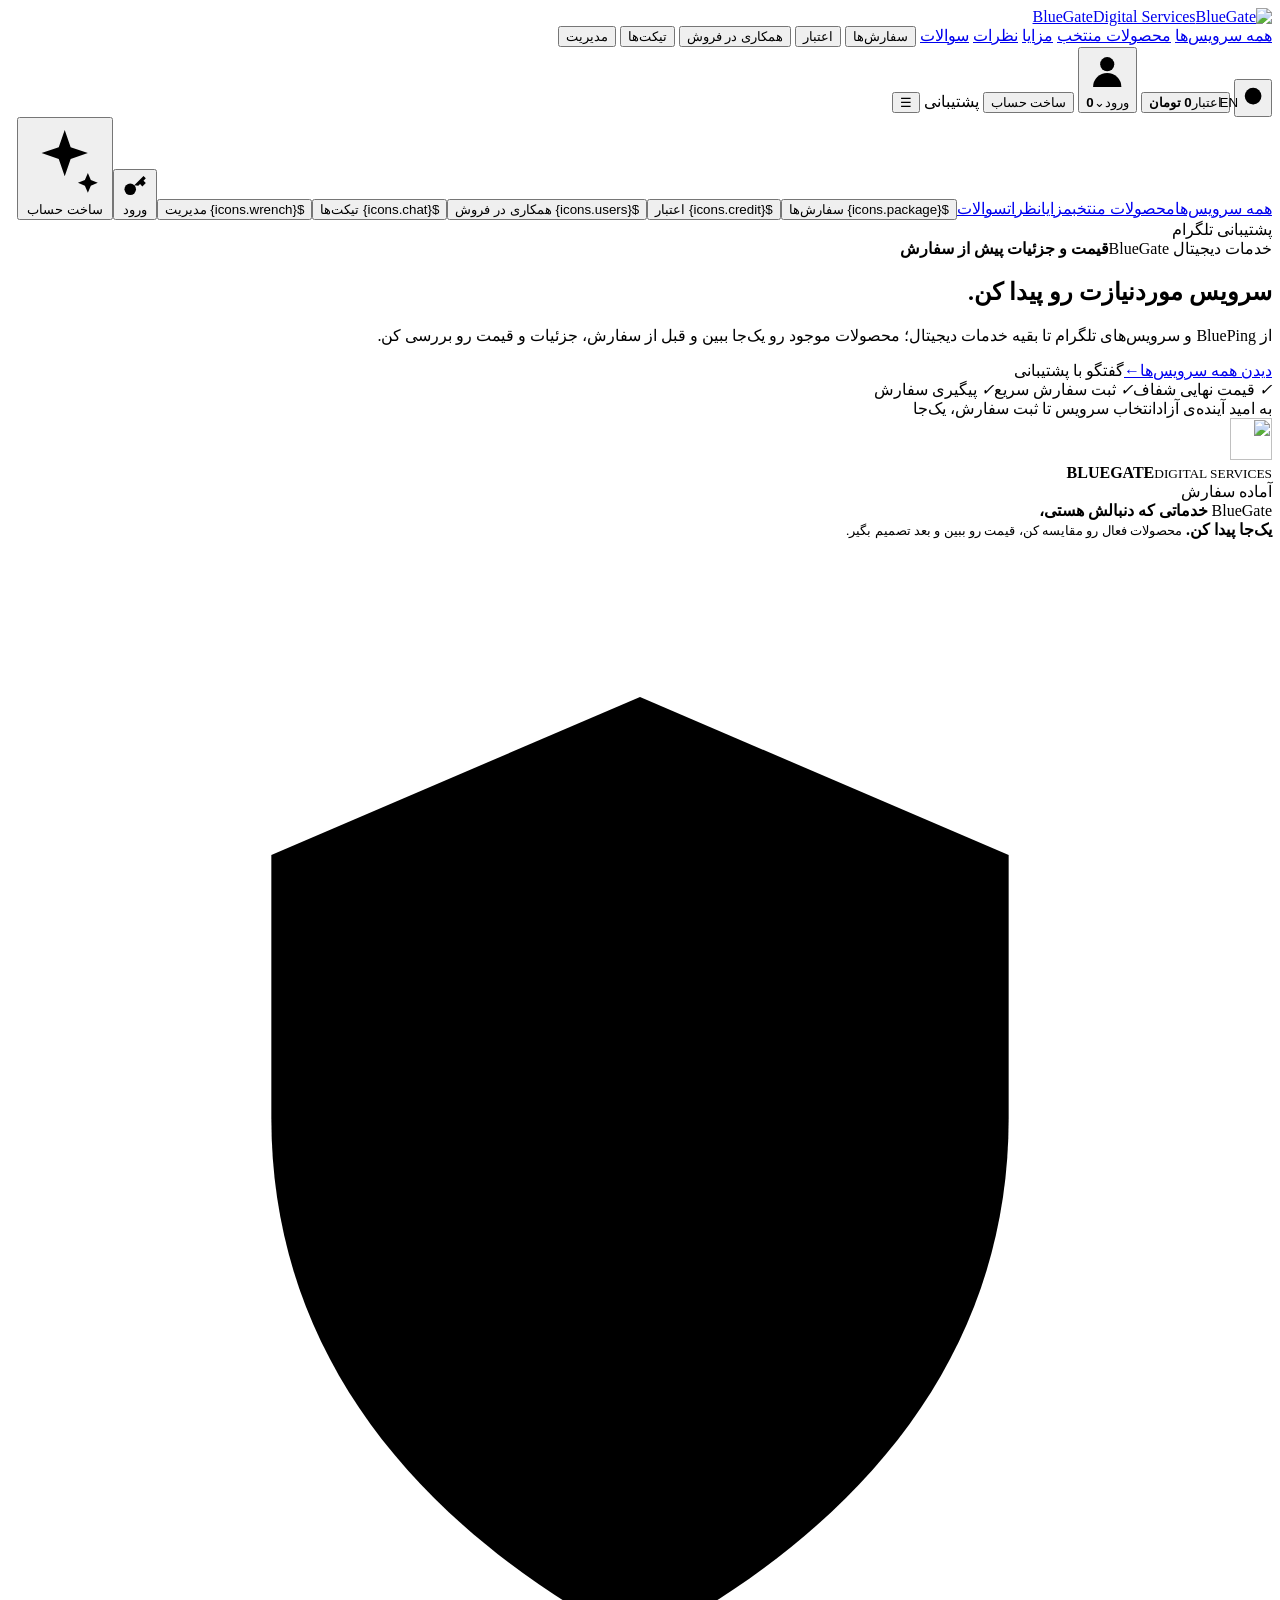
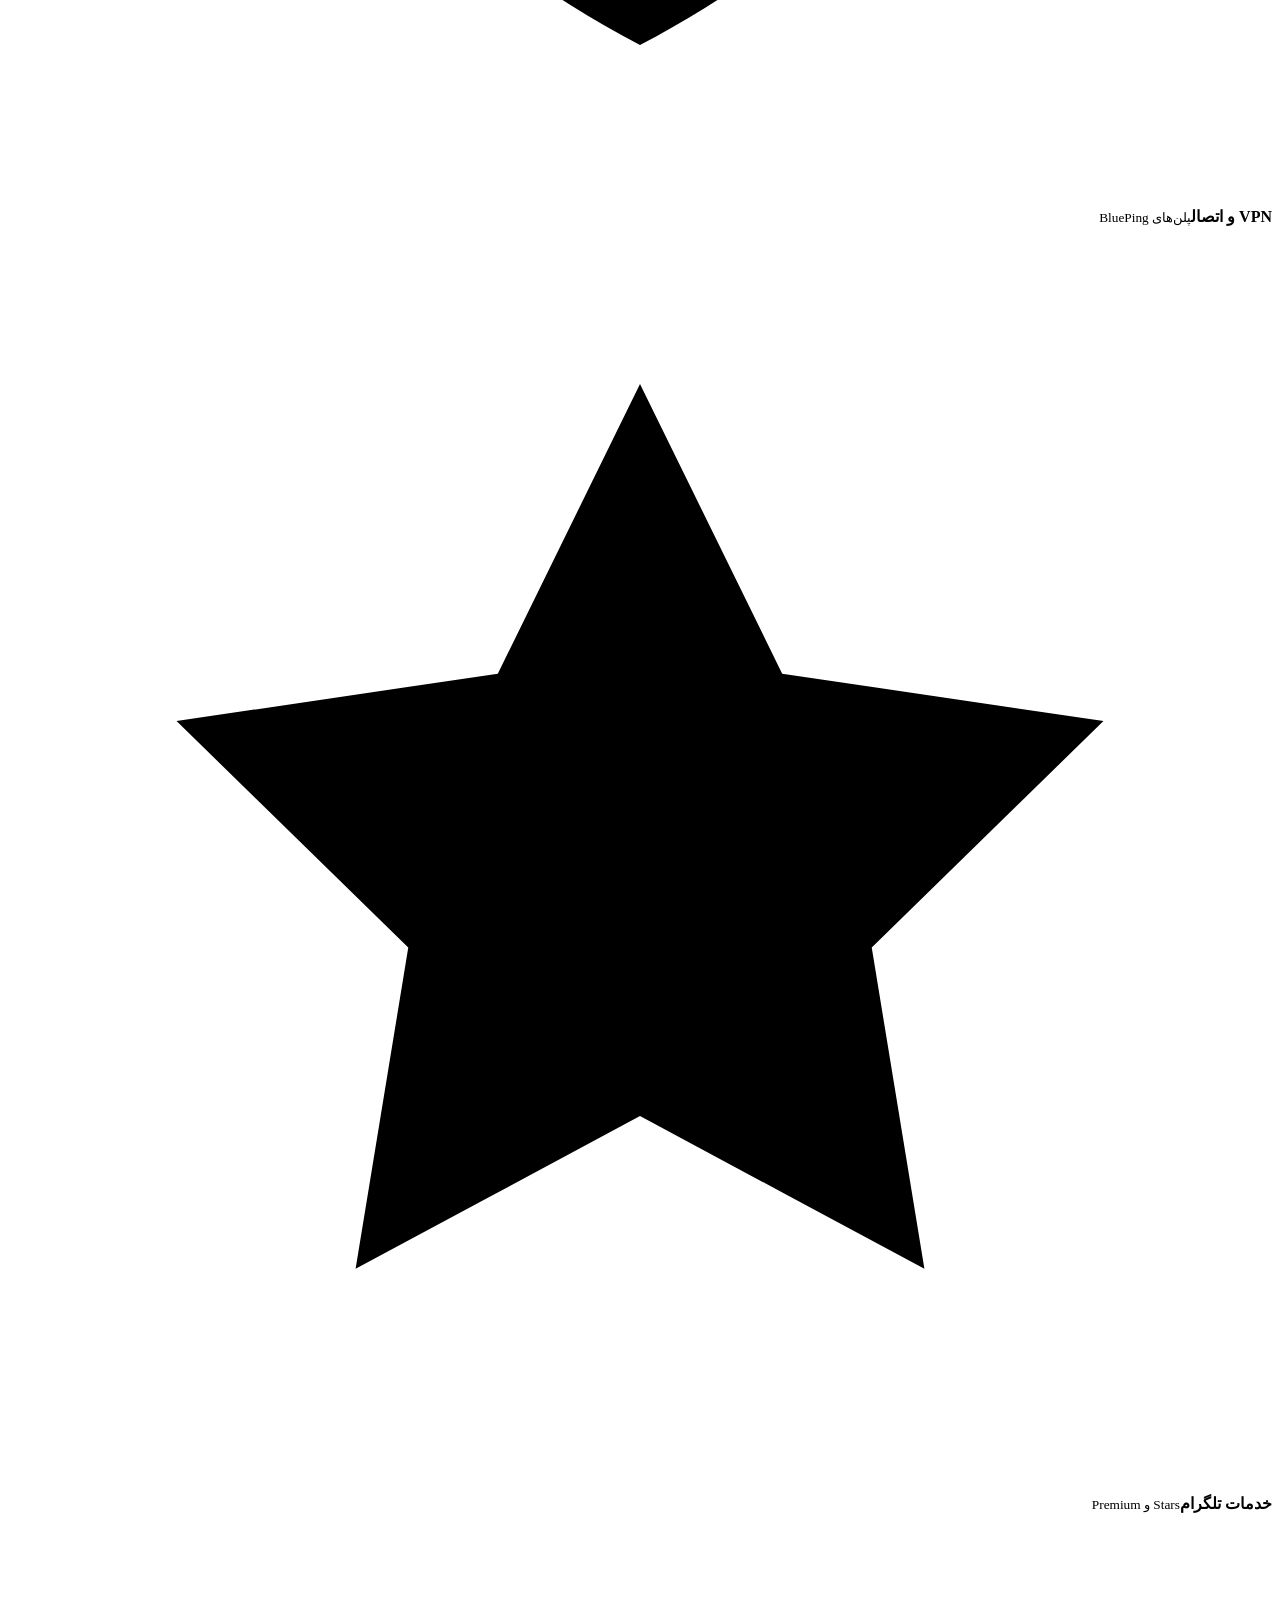
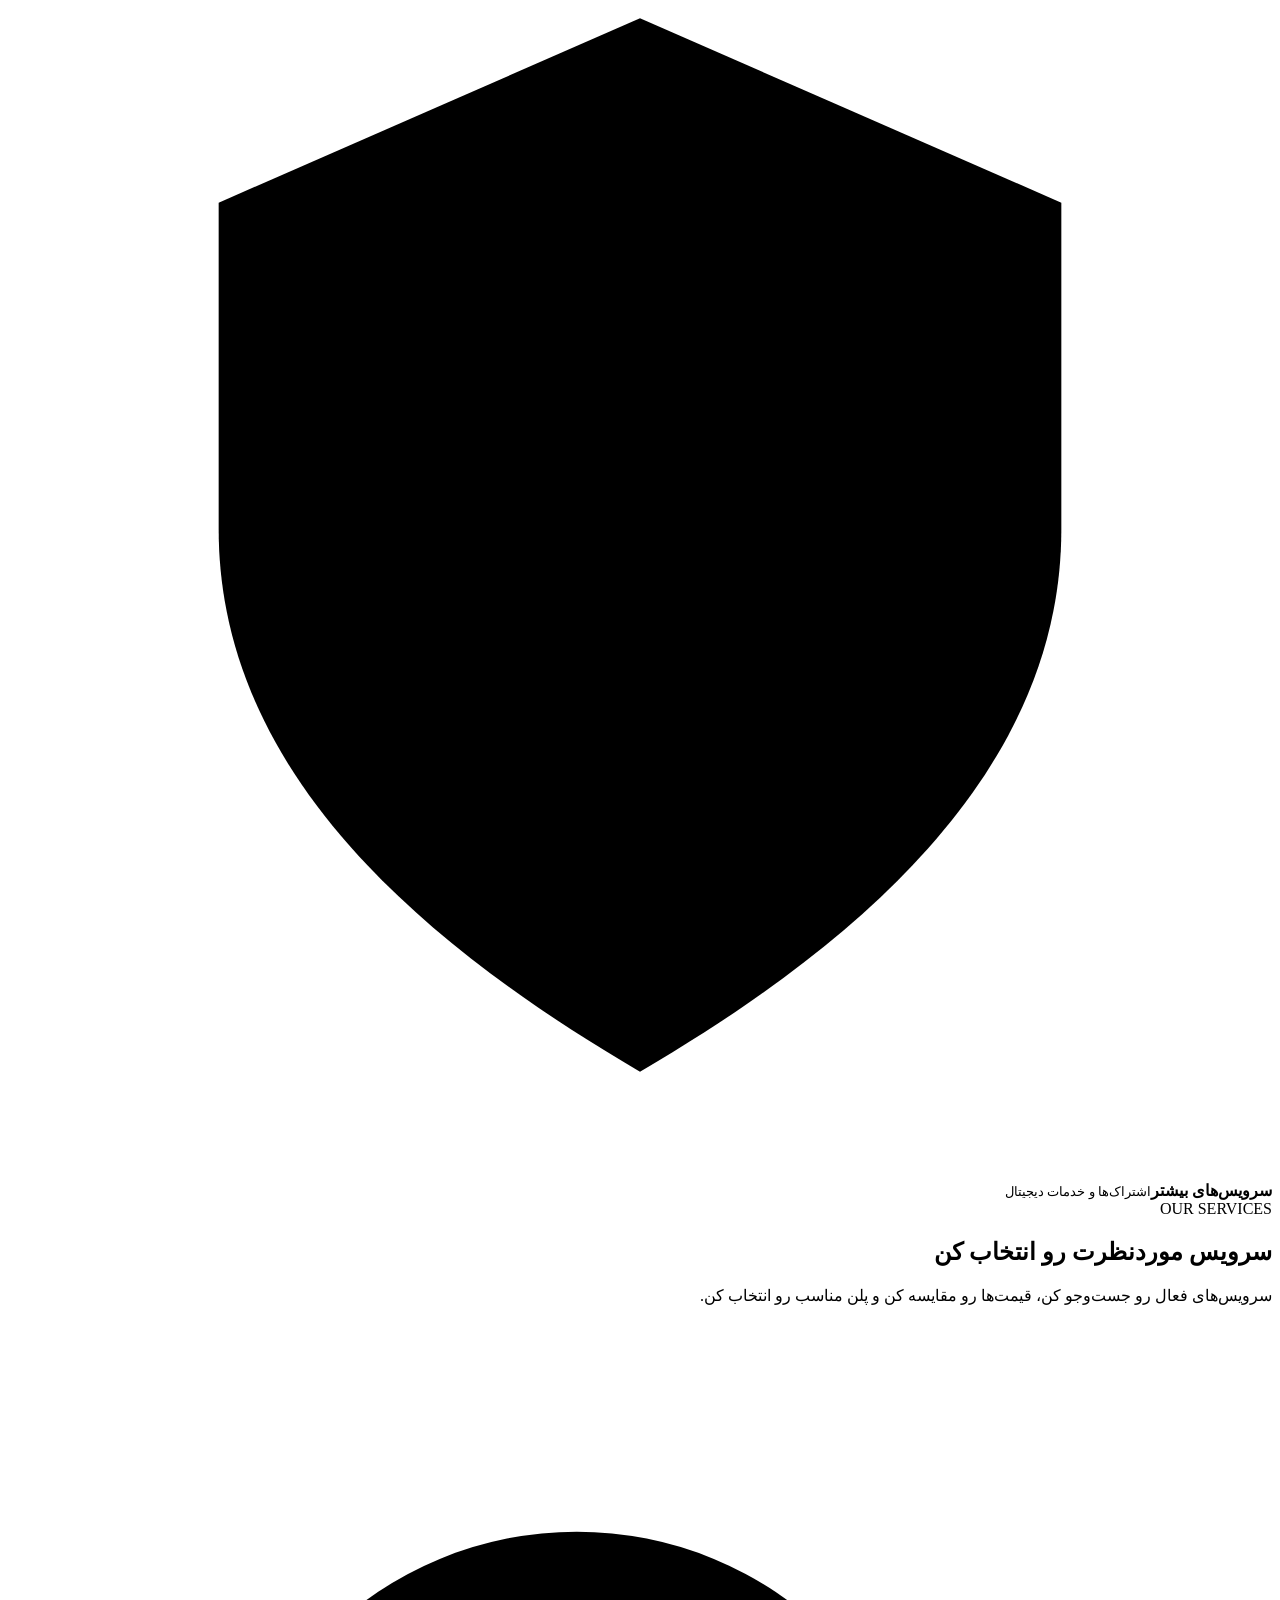
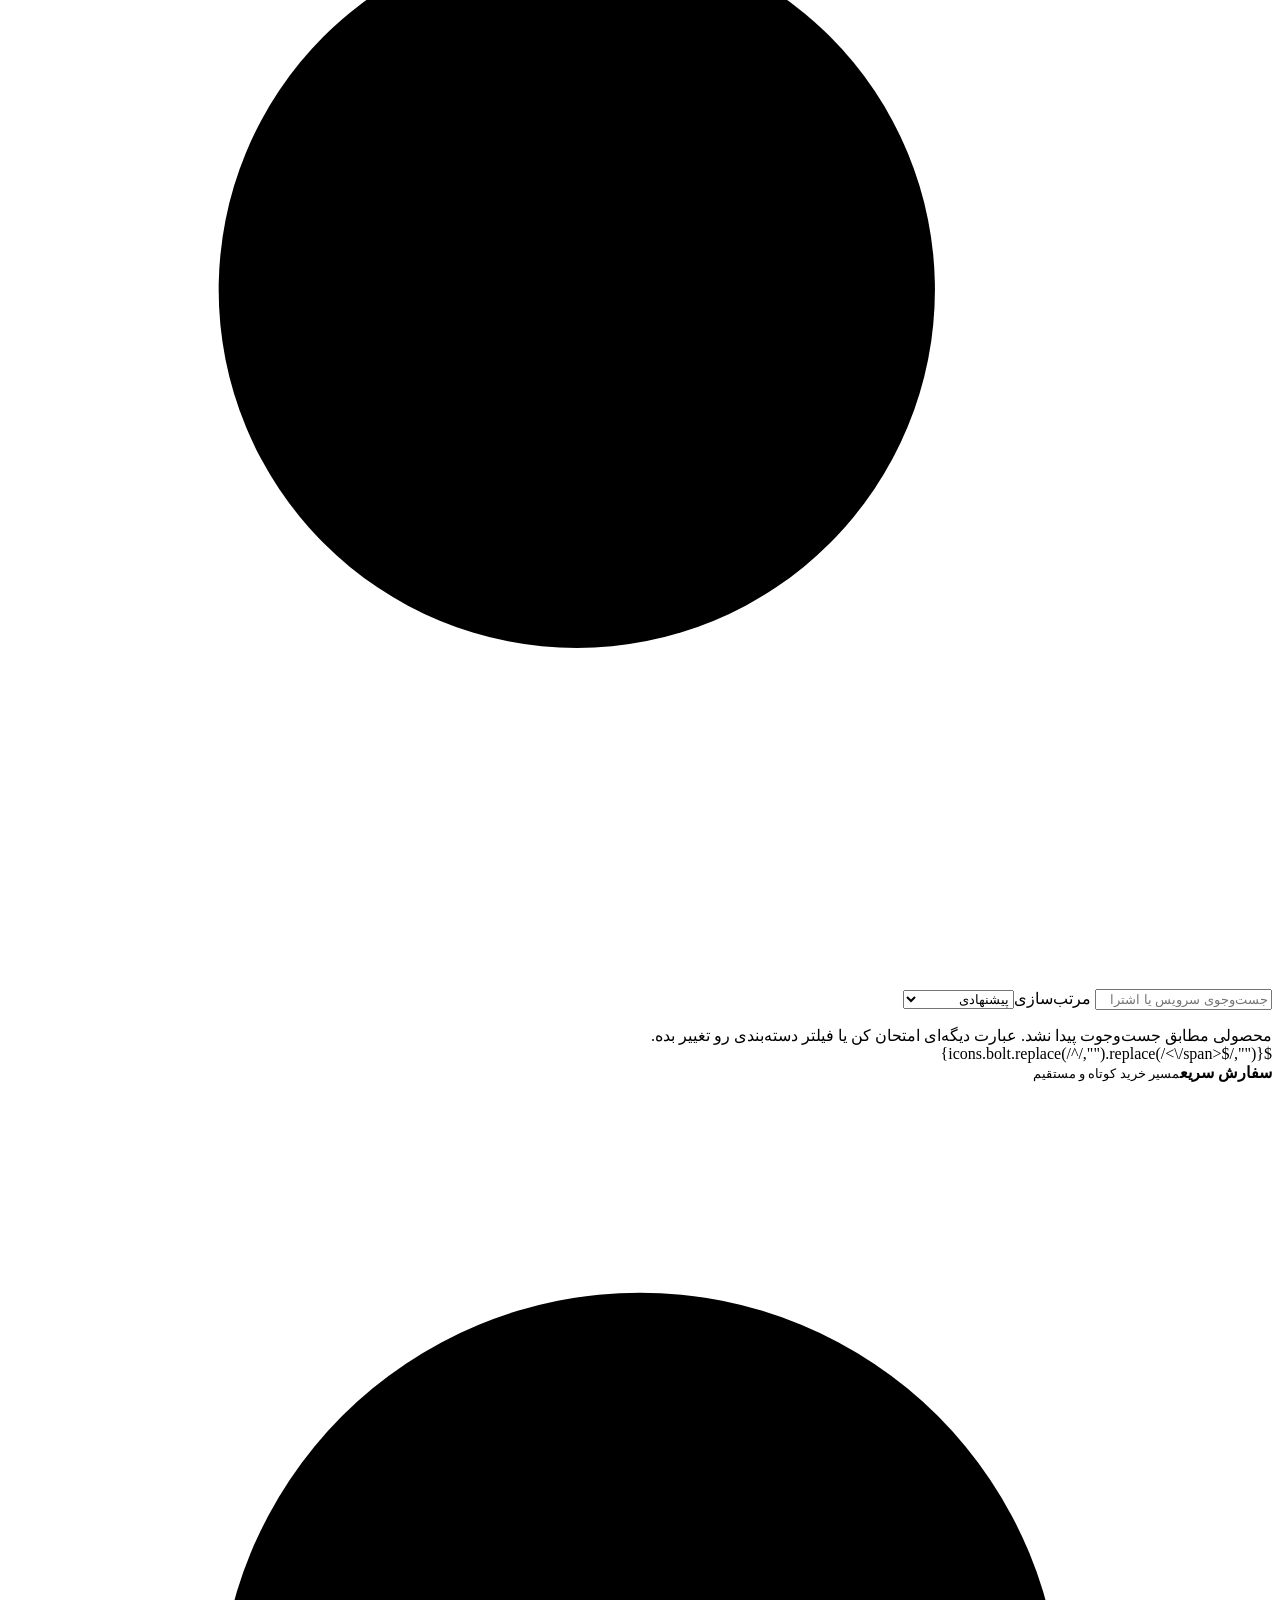
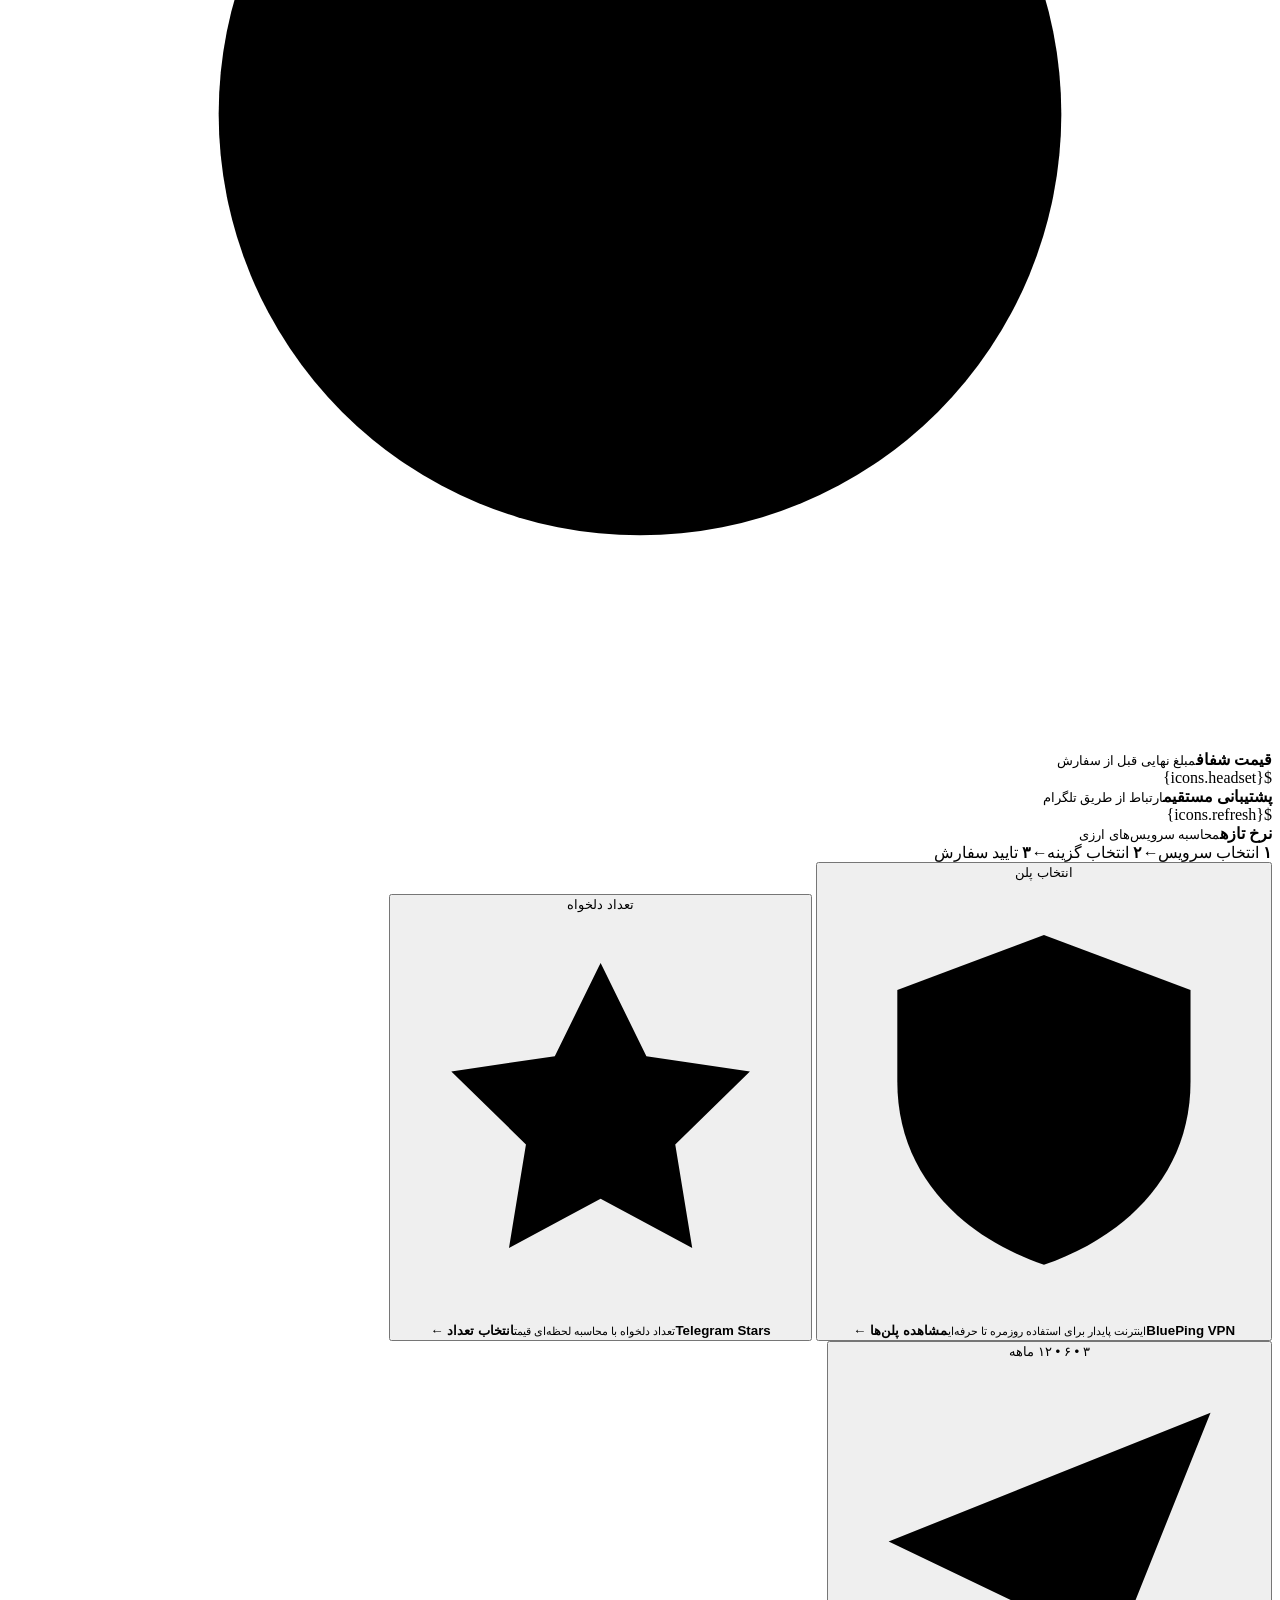
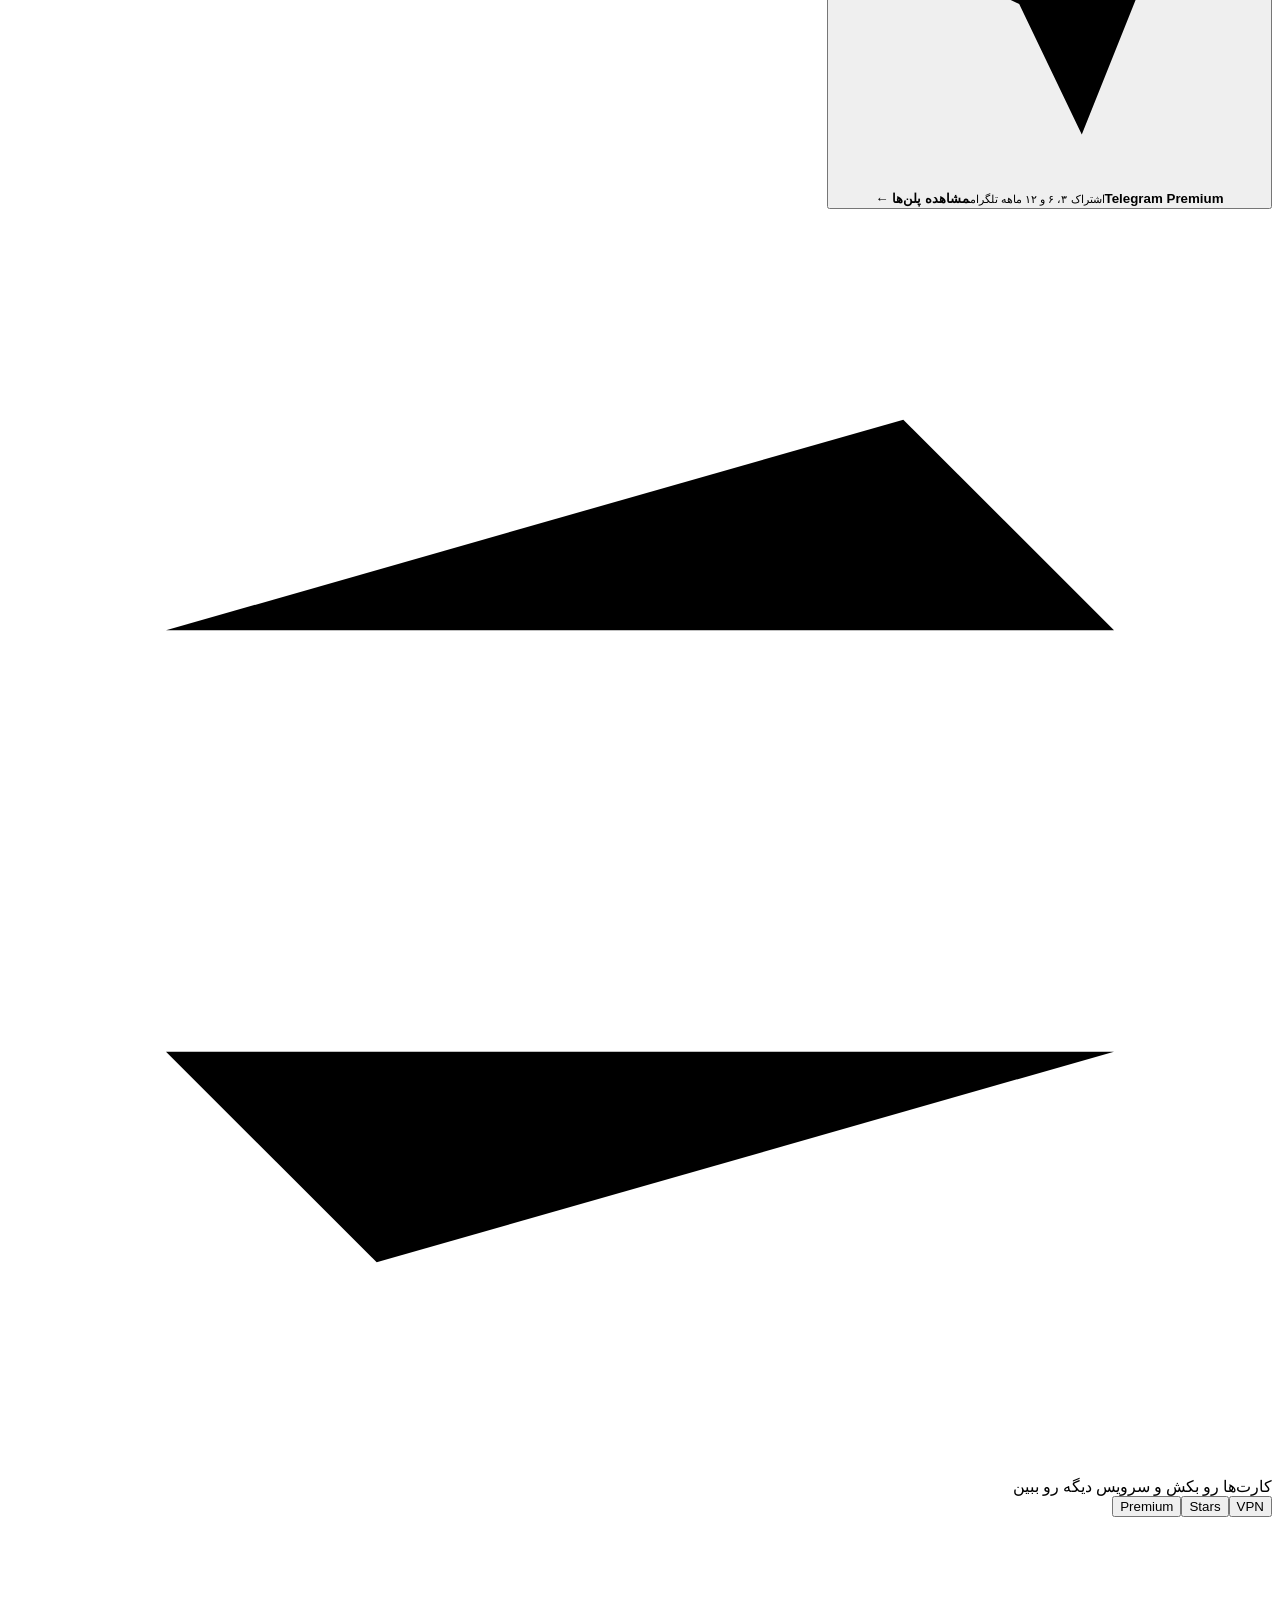
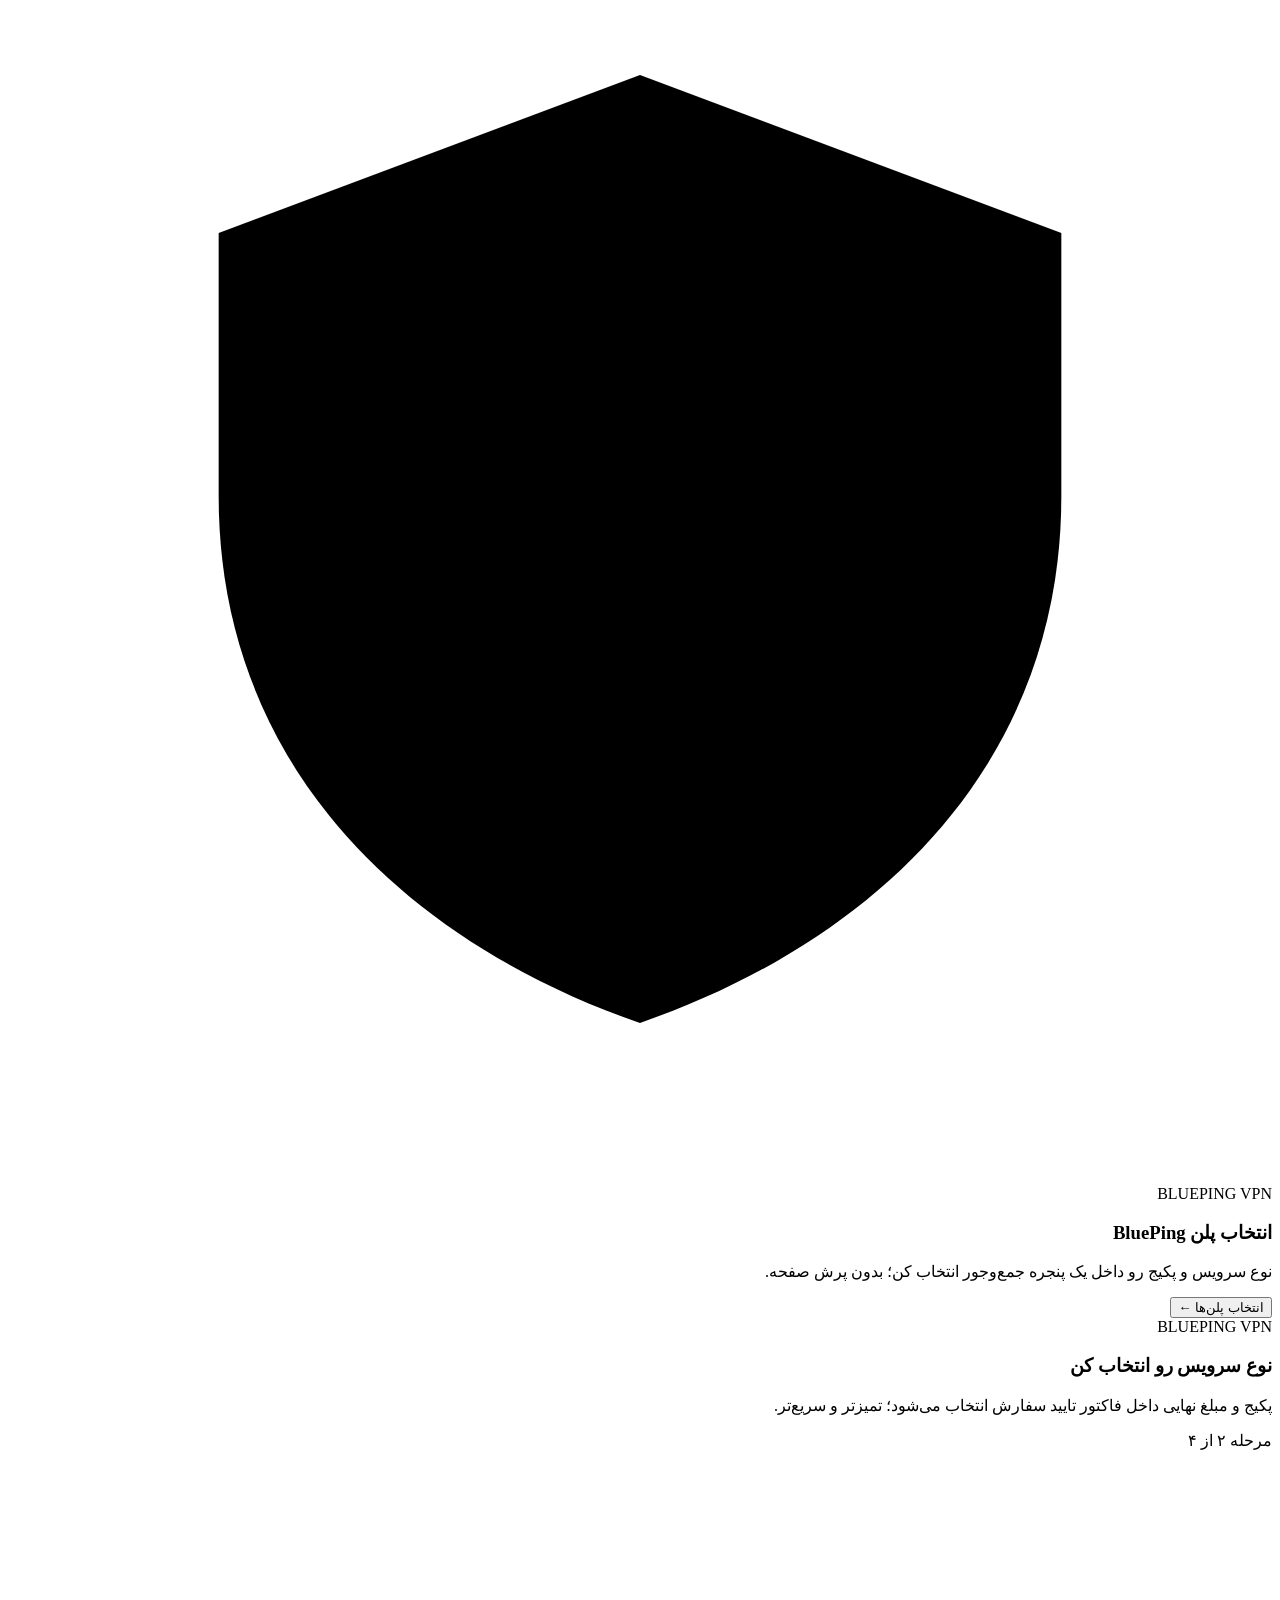
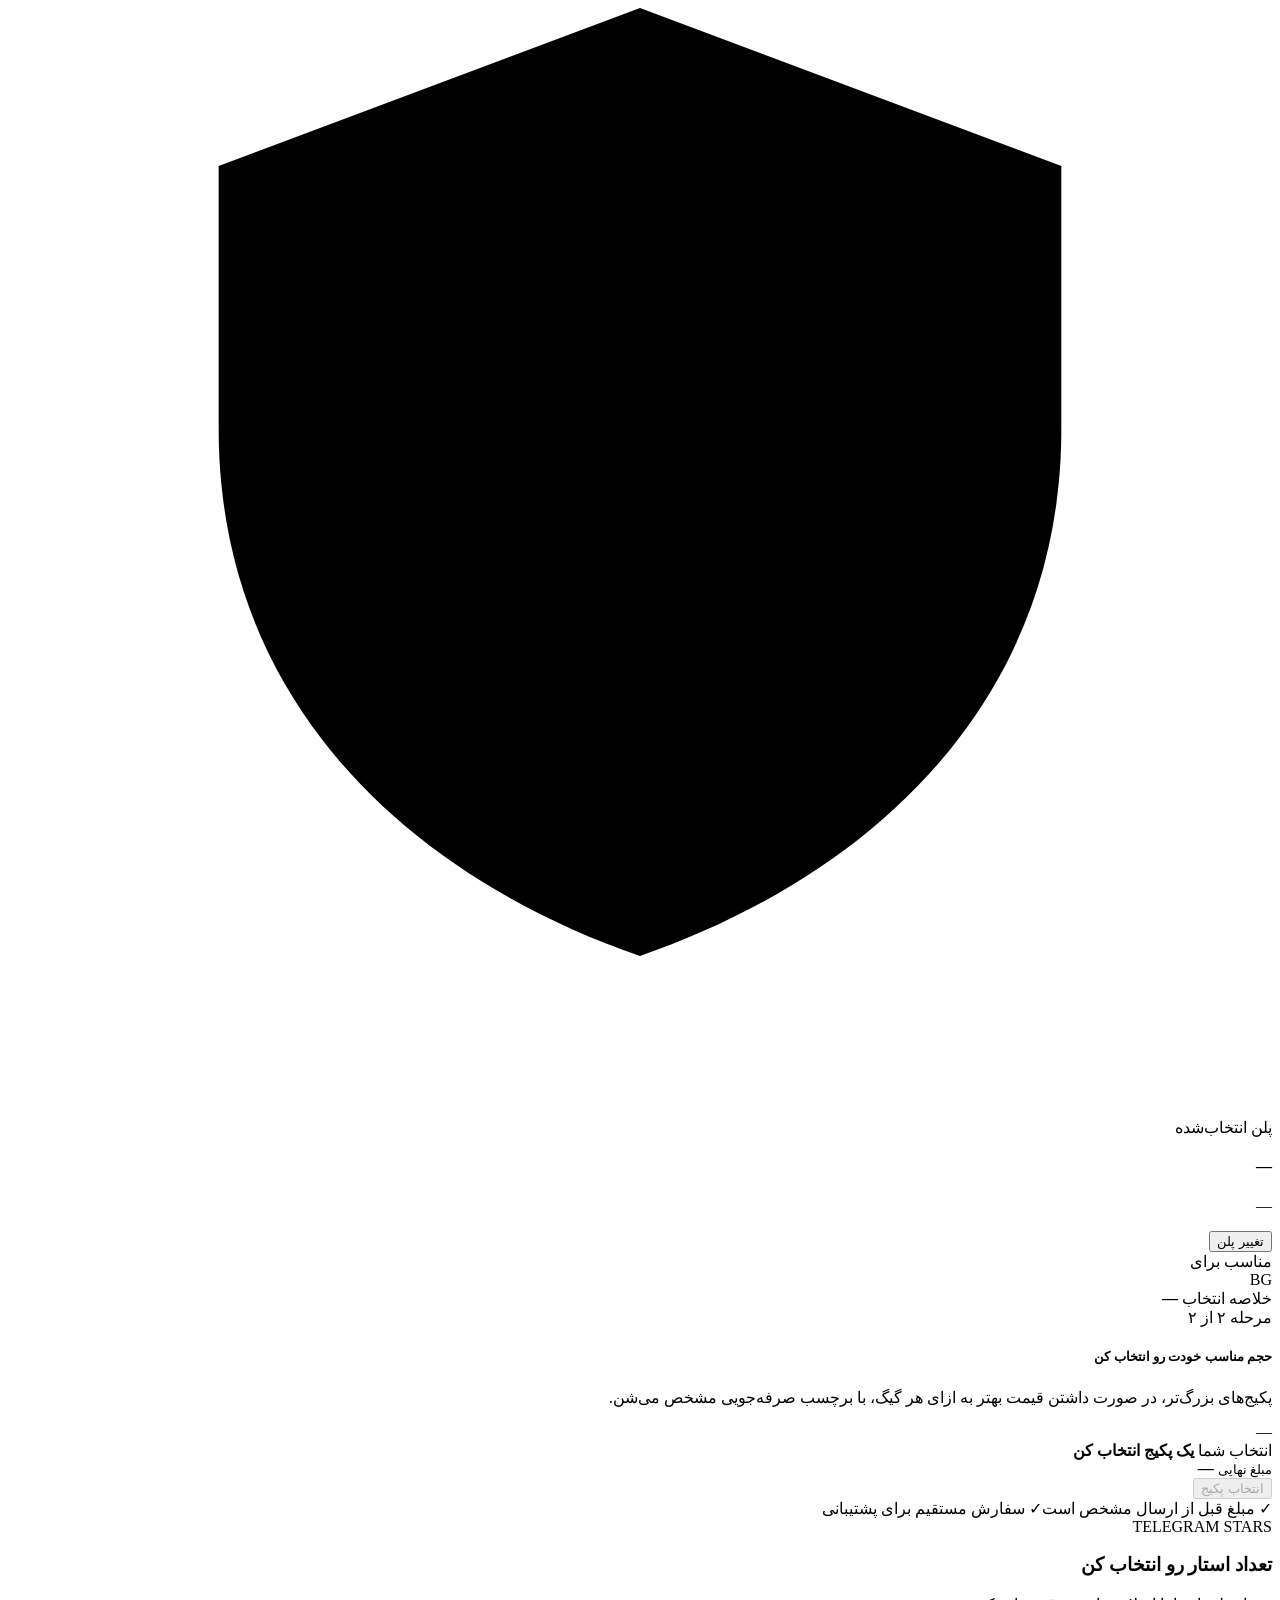
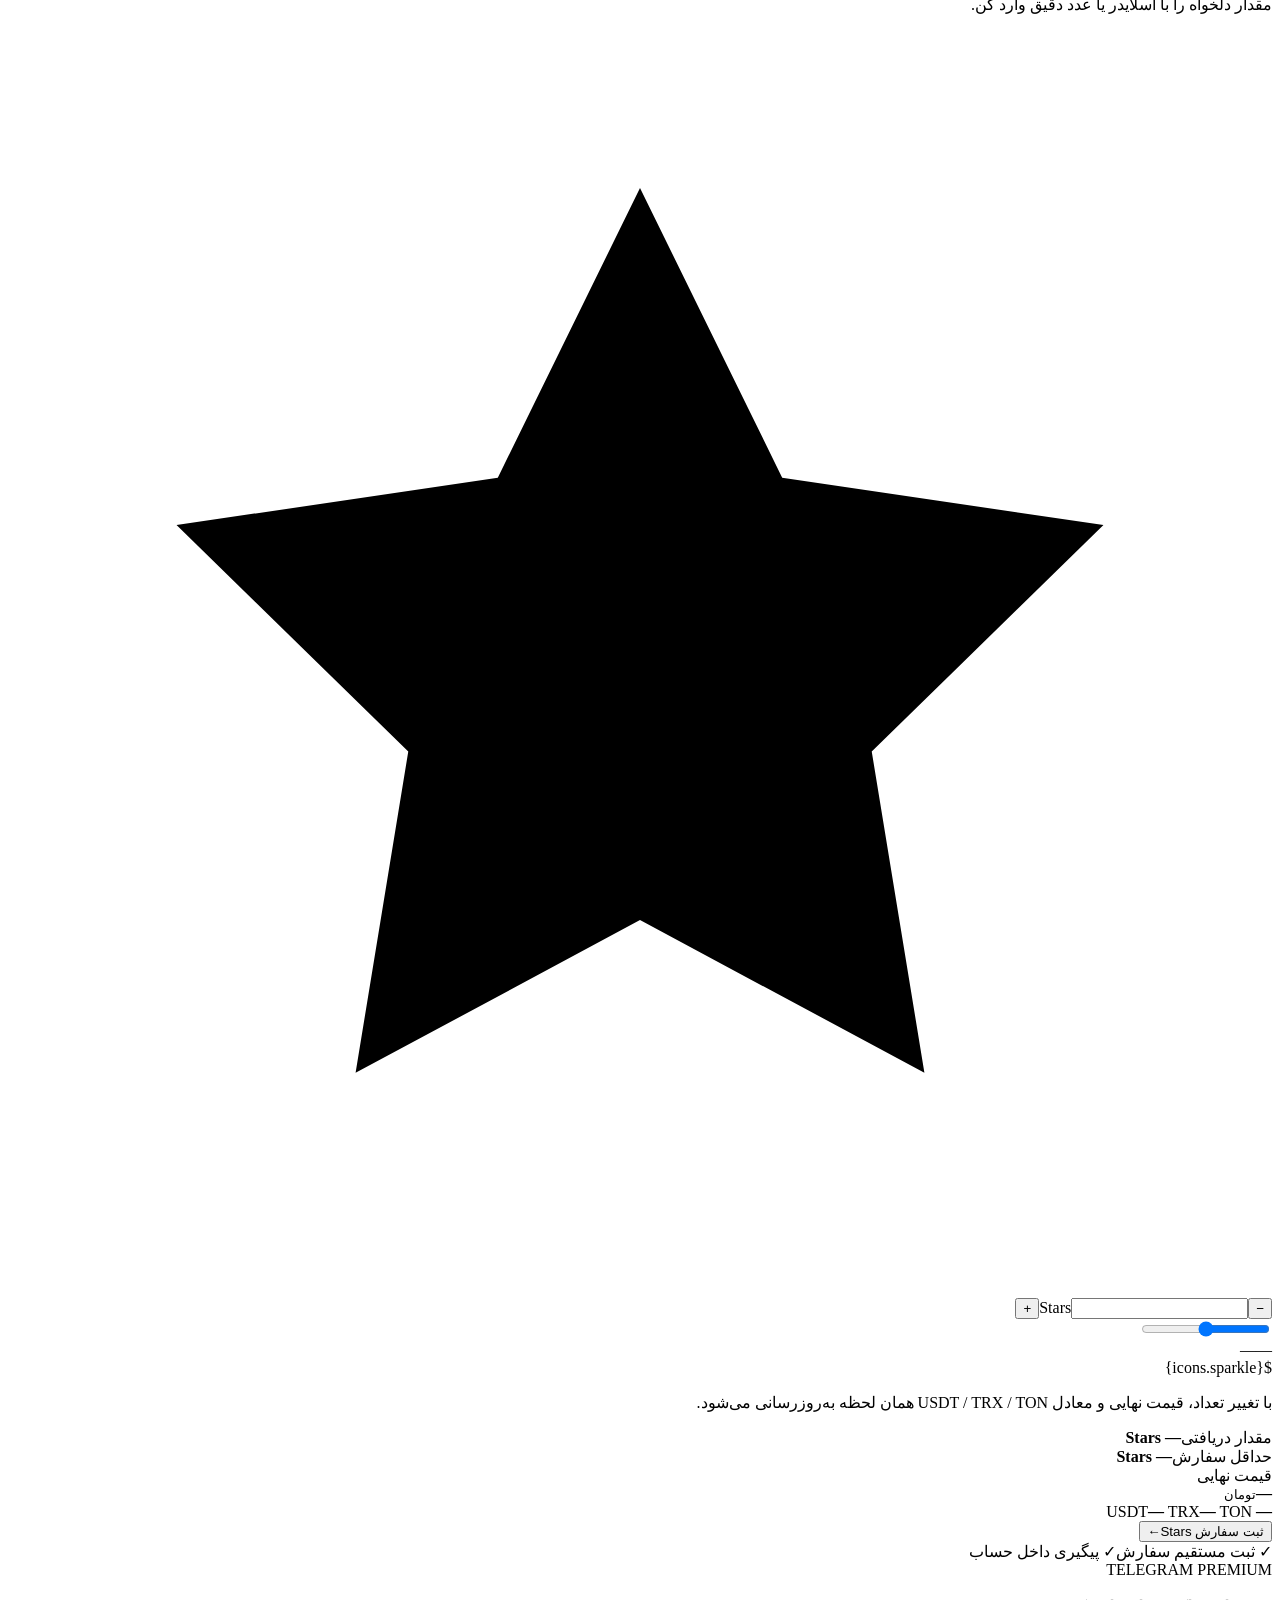
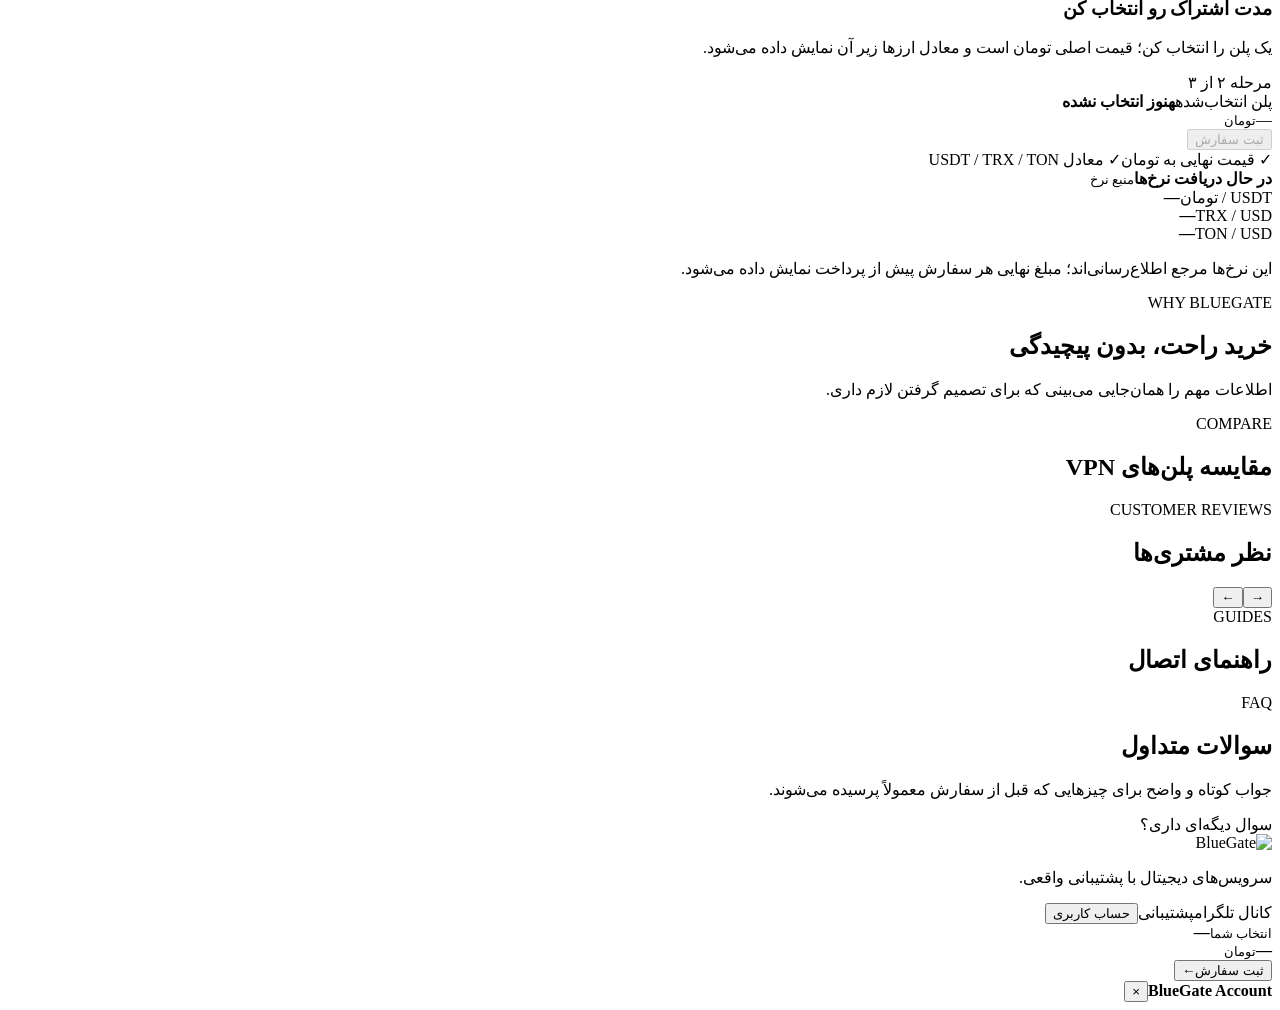
==== public/web/index.html @ ee546b5f "feat(web): integrate services heading into catalog" ====
<!doctype html>
<html lang="fa" dir="rtl">
<head>
  <meta charset="utf-8">
  <meta name="viewport" content="width=device-width,initial-scale=1,viewport-fit=cover">
  <meta name="theme-color" content="#030303">
  <title>BlueGate Store</title>
  <meta name="description" content="سرویس‌های دیجیتال BlueGate؛ کاتالوگ خدمات، قیمت‌های شفاف و سفارش قابل پیگیری">
  <link rel="manifest" href="/web/manifest.json">
  <link rel="icon" href="/web/icon-192.png">
  <script>
    (function(){
      var p=(location.pathname||'/').replace(/\/+$/,'')||'/';
      if (/^\/(account|orders|wallet|referral|profile|admin)(?:\/|$)/.test(p)) {
        document.documentElement.classList.add('bg-route-boot');
      }
    })();
  </script>
  <style>
    #bgRouteBoot{display:none}
    html.bg-route-boot body{background:#030303}
    html.bg-route-boot #bgRouteBoot{display:flex;position:fixed;inset:0;z-index:99999;align-items:center;justify-content:center;background:#030303;color:#f5f7fb;font-family:inherit}
    html.bg-route-boot #bgRouteBoot>div{display:grid;justify-items:center;gap:12px;padding:24px 28px;border:1px solid rgba(255,255,255,.085);border-radius:16px;background:#0d0f13;box-shadow:0 18px 50px rgba(0,0,0,.3)}
    html.bg-route-boot #bgRouteBoot .bg-route-loader-mark{position:relative;width:76px;height:76px;display:grid;place-items:center;border-radius:50%}
    html.bg-route-boot #bgRouteBoot .bg-route-loader-mark:before{content:"";position:absolute;inset:0;border:2px solid rgba(99,196,255,.16);border-top-color:#63c4ff;border-right-color:rgba(49,94,251,.85);border-radius:50%;animation:bgRouteSpin .85s linear infinite}
    html.bg-route-boot #bgRouteBoot .bg-route-loader-mark img{position:relative;z-index:1;width:43px;height:43px;object-fit:contain;display:block}
    html.bg-route-boot #bgRouteBoot .bg-route-loader-label{font-size:13px;color:#d9e9ff}
    html.bg-route-boot #siteHeader,html.bg-route-boot #top,html.bg-route-boot .footer,html.bg-route-boot #announcement{visibility:hidden}
    @keyframes bgRouteSpin{to{transform:rotate(360deg)}}
    @media(prefers-reduced-motion:reduce){html.bg-route-boot #bgRouteBoot .bg-route-loader-mark:before{animation:none}}
  </style>
  <link rel="stylesheet" href="/design-system.css?v=0">
  <link rel="stylesheet" href="/web/css/store.css?v=20261013-translation-resilience-2">
  <link rel="stylesheet" href="/web/css/account.css?v=20261012-auth-drawer-hardening-1">
  <link rel="stylesheet" href="/web/css/dashboard.css?v=20261012-mobile-ticket-sheet-1">
  <link rel="stylesheet" href="/web/css/ui-overhaul.css?v=0">
  <link rel="stylesheet" href="/web/css/admin-v18.css?v=0">
  <link rel="stylesheet" href="/web/css/admin-unified.css?v=20261013-translation-resilience-2">
  <link rel="stylesheet" href="/web/css/mobile-v281.css?v=0">
  <link rel="stylesheet" href="/web/css/contrast-guard.css?v=0">
  <link rel="stylesheet" href="/web/css/motion.css?v=0">
  <link rel="stylesheet" href="/web/css/mobile-v460.css?v=0">
  <link rel="stylesheet" href="/web/css/orders-v9.css?v=0">
  <link rel="stylesheet" href="/web/css/design-base.css?v=20261014-root-royal-blue-v9">
  <link rel="stylesheet" href="/web/css/design-components.css?v=20261014-root-royal-blue-v9">
  <link rel="stylesheet" href="/web/css/design-admin.css?v=20261014-root-royal-blue-v9">
  <link rel="stylesheet" href="/web/css/editorial-redesign.css?v=5.1.95-home-hero-1">
  <link rel="stylesheet" href="/web/css/header-profile-redesign.css?v=5.1.96-header-1">
  <link rel="stylesheet" href="/web/css/homepage-bottom-redesign.css?v=5.1.98-catalog-first-1">
  <link rel="stylesheet" href="/web/css/homepage-experience-redesign.css?v=5.2.1-integrated-catalog-1">
</head>
<body>
  <div id="bgRouteBoot" aria-live="polite"><div><span class="bg-route-loader-mark"><img src="/web/assets/logo-mark.webp" alt="BlueGate" width="43" height="43"></span><span class="bg-route-loader-label">در حال باز کردن بخش درخواستی…</span></div></div>
  <div id="announcement" class="announcement hidden"></div>

  <header class="site-header" id="siteHeader">
    <div class="shell header-inner">
      <a class="brand" data-store-nav href="#top" aria-label="BlueGate home"><img src="/web/assets/logo.webp" alt="BlueGate" class="brand-wordmark"><span class="sr-only" id="brandName">BlueGate</span><span class="sr-only" id="brandSubtitle">Digital Services</span></a>
      <nav class="desktop-nav" aria-label="ناوبری اصلی">
        <a data-store-nav data-nav-link href="#genericProductsSection">همه سرویس‌ها</a>
        <a data-store-nav data-nav-link href="#products">محصولات منتخب</a>
        <a data-store-nav data-nav-link href="#why">مزایا</a>
        <a data-store-nav data-nav-link href="#reviewsSection">نظرات</a>
        <a data-store-nav data-nav-link href="#faq">سوالات</a>
        <button class="member-nav-link hidden" data-member-route="orders" type="button">سفارش‌ها</button>
        <button class="member-nav-link hidden" data-member-route="wallet" type="button">اعتبار</button>
        <button class="member-nav-link hidden" data-member-route="referral" type="button">همکاری در فروش</button>
        <button class="member-nav-link hidden" data-member-route="support" type="button">تیکت‌ها</button>
        <button class="member-nav-link admin-only hidden" data-member-route="admin" type="button">مدیریت</button>
      </nav>
      <div class="header-actions">
        <button id="bgAiLanguageToggle" type="button" class="bg-account-btn" style="white-space:nowrap;min-height:38px" aria-label="Change language"><span class="bg-icon" aria-hidden="true"><svg viewBox="0 0 24 24"><circle cx="12" cy="12" r="9"/><path d="M3 12h18M12 3a15 15 0 0 1 0 18M12 3a15 15 0 0 0 0 18"/></svg></span> EN</button>
        <button id="quickCreditBtn" class="bg-credit-chip hidden" type="button" aria-label="اعتبار BlueGate" aria-haspopup="menu" aria-expanded="false"><span>اعتبار</span><b id="quickCreditValue">0 تومان</b></button>
        <button id="accountBtn" class="bg-account-btn" type="button" aria-haspopup="menu" aria-expanded="false">
          <span id="accountAvatar" class="bg-header-avatar"><span class="bg-icon" aria-hidden="true"><svg viewBox="0 0 24 24"><circle cx="12" cy="8" r="4"/><path d="M4 21a8 8 0 0 1 16 0"/></svg></span></span><span id="accountLabel">ورود</span><span id="accountChevron" class="bg-account-chevron hidden">⌄</span><b id="accountBadge" class="bg-account-badge hidden">0</b>
        </button>
        <button id="registerBtn" class="bg-register-btn" type="button">ساخت حساب</button>
        <a id="supportTop" class="btn header-support" target="_blank" rel="noopener">پشتیبانی</a>
        <button id="mobileMenuBtn" class="mobile-menu-btn" type="button" aria-label="منو">☰</button>
      </div>
    </div>
    <div id="mobileMenu" class="mobile-menu hidden">
      <div class="shell mobile-menu-links"><a data-store-nav href="#genericProductsSection">همه سرویس‌ها</a><a data-store-nav href="#products">محصولات منتخب</a><a data-store-nav href="#why">مزایا</a><a data-store-nav href="#reviewsSection">نظرات</a><a data-store-nav href="#faq">سوالات</a><button class="member-mobile-link hidden" data-member-route="orders" type="button">${icons.package} سفارش‌ها</button><button class="member-mobile-link hidden" data-member-route="wallet" type="button">${icons.credit} اعتبار</button><button class="member-mobile-link hidden" data-member-route="referral" type="button">${icons.users} همکاری در فروش</button><button class="member-mobile-link hidden" data-member-route="support" type="button">${icons.chat} تیکت‌ها</button><button class="member-mobile-link admin-only hidden" data-member-route="admin" type="button">${icons.wrench} مدیریت</button><button id="mobileAccountBtn" class="bg-mobile-account-action" type="button"><span class="bg-icon" aria-hidden="true"><svg viewBox="0 0 24 24"><circle cx="8" cy="15" r="5"/><path d="m11.5 11.5 8-8 2 2-2 2 2 2-3 3-2-2-1.5 1.5"/></svg></span> ورود</button><button id="mobileRegisterBtn" class="bg-mobile-register-action" type="button"><span class="bg-icon" aria-hidden="true"><svg viewBox="0 0 24 24"><path d="m12 3 1.8 5.2L19 10l-5.2 1.8L12 17l-1.8-5.2L5 10l5.2-1.8L12 3Z"/><path d="m19 16 .9 2.1L22 19l-2.1.9L19 22l-.9-2.1L16 19l2.1-.9L19 16Z"/></svg></span> ساخت حساب</button><a id="mobileSupport" target="_blank" rel="noopener">پشتیبانی تلگرام</a></div>
    </div>
  </header>

  <section id="memberApp" class="member-app hidden" aria-live="polite">
    <div class="shell member-shell">
      <aside id="memberSidebar" class="member-sidebar"></aside>
      <div class="member-main">
        <div id="memberTopbar" class="member-topbar"></div>
        <div id="memberContent" class="member-content"></div>
      </div>
    </div>
  </section>

  <main id="top">
    <section class="hero shell">
      <div class="hero-copy">
        <div class="hero-eyebrow"><span class="pulse-dot"></span><span>خدمات دیجیتال BlueGate</span><b>قیمت و جزئیات پیش از سفارش</b></div>
        <h1 id="heroTitle">سرویس موردنیازت رو پیدا کن.</h1>
        <p id="heroText">از BluePing و سرویس‌های تلگرام تا بقیه خدمات دیجیتال؛ محصولات موجود رو یک‌جا ببین و قبل از سفارش، جزئیات و قیمت رو بررسی کن.</p>
        <div class="hero-actions"><a class="btn primary xl hero-primary" data-store-nav href="#genericProductsSection"><span>دیدن همه سرویس‌ها</span><b>←</b></a><a id="heroSupport" class="btn ghost xl" target="_blank" rel="noopener">گفتگو با پشتیبانی</a></div>
        <div class="hero-trust"><span><i>✓</i> قیمت نهایی شفاف</span><span><i>✓</i> ثبت سفارش سریع</span><span><i>✓</i> پیگیری سفارش</span></div>
        <div class="hero-microcopy"><span>به امید آینده‌ی آزاد</span><i></i><span>انتخاب سرویس تا ثبت سفارش، یک‌جا</span></div>
      </div>
      <div class="hero-visual" aria-hidden="true">
        <div class="brand-stage">
          <div class="hero-console-head">
            <img src="/web/assets/logo-mark.webp" alt="" width="42" height="42">
            <div class="hero-console-brand"><strong>BLUEGATE</strong><small>DIGITAL SERVICES</small></div>
            <span class="hero-console-status"><i></i> آماده سفارش</span>
          </div>
          <div class="brand-stage-copy">
            <span>BlueGate</span>
            <strong>خدماتی که دنبالش هستی،<br>یک‌جا پیدا کن.</strong>
            <small>محصولات فعال رو مقایسه کن، قیمت رو ببین و بعد تصمیم بگیر.</small>
          </div>
          <div class="hero-service-list">
            <div class="hero-service-item"><span class="hero-service-icon"><svg viewBox="0 0 24 24" aria-hidden="true"><path d="M12 3 19 6v5c0 4.5-2.8 7.8-7 10-4.2-2.2-7-5.5-7-10V6l7-3Z"/><path d="m9 12 2 2 4-4"/></svg></span><strong>VPN و اتصال</strong><small>پلن‌های BluePing</small></div>
            <div class="hero-service-item"><span class="hero-service-icon"><svg viewBox="0 0 24 24" aria-hidden="true"><path d="m12 3 2.7 5.5 6.1.9-4.4 4.3 1 6.1-5.4-2.9-5.4 2.9 1-6.1-4.4-4.3 6.1-.9L12 3Z"/></svg></span><strong>خدمات تلگرام</strong><small>Stars و Premium</small></div>
            <div class="hero-service-item"><span class="hero-service-icon"><svg viewBox="0 0 24 24" aria-hidden="true"><path d="M4 5.5 12 2l8 3.5v6.2c0 4.2-3.2 7.5-8 10.3-4.8-2.8-8-6.1-8-10.3V5.5Z"/><path d="M9 12h6M12 9v6"/></svg></span><strong>سرویس‌های بیشتر</strong><small>اشتراک‌ها و خدمات دیجیتال</small></div>
          </div>
        </div>
      </div>
    </section>

    <section id="genericProductsSection" class="section shell generic-products-section hidden">
      <div id="genericProductsCollapse" class="generic-products-collapse">
        <div class="generic-products-collapse-inner">
          <div class="generic-products-toolbar">
            <div class="generic-products-toolbar-heading"><span class="kicker">OUR SERVICES</span><h2>سرویس موردنظرت رو انتخاب کن</h2><p>سرویس‌های فعال رو جست‌وجو کن، قیمت‌ها رو مقایسه کن و پلن مناسب رو انتخاب کن.</p></div>
            <div class="generic-products-tools">
              <label class="generic-catalog-search" for="genericCatalogSearch"><svg viewBox="0 0 24 24" aria-hidden="true" focusable="false"><circle cx="10.8" cy="10.8" r="6.8"/><path d="m16 16 4.5 4.5"/></svg><input id="genericCatalogSearch" type="search" inputmode="search" autocomplete="off" placeholder="جست‌وجوی سرویس یا اشتراک…" aria-label="جست‌وجو در کاتالوگ خدمات"><button id="genericCatalogSearchClear" type="button" class="generic-catalog-search-clear" aria-label="پاک کردن جست‌وجو" hidden>×</button></label>
              <label class="generic-catalog-sort" for="genericCatalogSort"><span>مرتب‌سازی</span><select id="genericCatalogSort" aria-label="مرتب‌سازی محصولات"><option value="default">پیشنهادی</option><option value="featured">پیشنهادهای ویژه</option><option value="price-asc">ارزان‌ترین</option><option value="price-desc">گران‌ترین</option><option value="name">نام محصول</option></select></label>
              <p id="genericCatalogCount" class="generic-catalog-count" aria-live="polite" aria-atomic="true"></p>
            </div>
          </div>
          <div id="genericCategoryNav" class="generic-category-nav" role="group" aria-label="فیلتر دسته‌بندی سرویس‌ها"></div>
          <div id="genericProductsGrid" class="generic-products-grid"></div>
          <div id="genericProductsEmpty" class="generic-products-empty hidden" role="status">محصولی مطابق جست‌وجوت پیدا نشد. عبارت دیگه‌ای امتحان کن یا فیلتر دسته‌بندی رو تغییر بده.</div>
        </div>
      </div>
    </section>

    <section class="shell conversion-strip" aria-label="مزایای خرید از BlueGate">
      <div class="conversion-item"><span class="conversion-icon bg-icon">${icons.bolt.replace(/^<span class="bg-icon" aria-hidden="true">/,"").replace(/<\/span>$/,"")}</span><div><strong>سفارش سریع</strong><small>مسیر خرید کوتاه و مستقیم</small></div></div>
      <div class="conversion-item"><span class="conversion-icon bg-icon" aria-hidden="true"><svg viewBox="0 0 24 24"><circle cx="12" cy="12" r="8"/><circle cx="12" cy="12" r="3"/></svg></span><div><strong>قیمت شفاف</strong><small>مبلغ نهایی قبل از سفارش</small></div></div>
      <div class="conversion-item"><span class="conversion-icon">${icons.headset}</span><div><strong>پشتیبانی مستقیم</strong><small>ارتباط از طریق تلگرام</small></div></div>
      <div class="conversion-item"><span class="conversion-icon">${icons.refresh}</span><div><strong>نرخ تازه</strong><small>محاسبه سرویس‌های ارزی</small></div></div>
    </section>

    

    

    <section id="products" class="section shell products-section">
      <div class="service-flow" aria-label="مسیر خرید"><span class="active"><b>۱</b> انتخاب سرویس</span><i>←</i><span><b>۲</b> انتخاب گزینه</span><i>←</i><span><b>۳</b> تایید سفارش</span></div>

      <div class="product-tabs" role="tablist" aria-label="محصولات">
        <button class="product-tab active" data-target="vpnPanel" data-product="vpn" type="button"><span class="tab-badge">انتخاب پلن</span><span class="tab-icon vpn-icon"><span class="bg-icon" aria-hidden="true"><svg viewBox="0 0 24 24"><path d="M12 3 20 6v5c0 5-3.4 8.4-8 10-4.6-1.6-8-5-8-10V6l8-3Z"/><path d="m9 12 2 2 4-4"/></svg></span></span><span class="tab-copy"><strong>BluePing VPN</strong><small>اینترنت پایدار برای استفاده روزمره تا حرفه‌ای</small></span><b>مشاهده پلن‌ها ←</b></button>
        <button class="product-tab" data-target="starsPanel" data-product="stars" type="button"><span class="tab-badge gold">تعداد دلخواه</span><span class="tab-icon stars-icon"><span class="bg-icon" aria-hidden="true"><svg viewBox="0 0 24 24"><path d="m12 3 2.7 5.5 6.1.9-4.4 4.3 1 6.1-5.4-2.9-5.4 2.9 1-6.1-4.4-4.3 6.1-.9L12 3Z"/></svg></span></span><span class="tab-copy"><strong>Telegram Stars</strong><small>تعداد دلخواه با محاسبه لحظه‌ای قیمت</small></span><b>انتخاب تعداد ←</b></button>
        <button class="product-tab" data-target="premiumPanel" data-product="premium" type="button"><span class="tab-badge purple">۳ • ۶ • ۱۲ ماهه</span><span class="tab-icon premium-icon"><span class="bg-icon" aria-hidden="true"><svg viewBox="0 0 24 24"><path d="m21 3-7.2 18-3.5-7.3L3 10.2 21 3Z"/><path d="m10.3 13.7 4.4-4.4"/></svg></span></span><span class="tab-copy"><strong>Telegram Premium</strong><small>اشتراک ۳، ۶ و ۱۲ ماهه تلگرام</small></span><b>مشاهده پلن‌ها ←</b></button>
      </div>
      <div class="service-swipe-hint" aria-hidden="true"><span class="bg-icon" aria-hidden="true"><svg viewBox="0 0 24 24"><path d="M3 8h18l-4-4"/><path d="m21 8-4 4"/><path d="M21 16H3l4 4"/><path d="m3 16 4-4"/></svg></span> کارت‌ها رو بکش و سرویس دیگه رو ببین</div>

      <div class="service-nav-wrap" aria-hidden="true"><div class="service-nav" id="serviceNav" role="tablist" aria-label="تعویض سریع سرویس"><button class="active" data-service="vpn" role="tab">VPN</button><button data-service="stars" role="tab">Stars</button><button data-service="premium" role="tab">Premium</button></div></div>

      <div id="vpnPanel" class="product-panel active vpn-popup-panel">
        <div class="vpn-popup-launcher" id="vpnPopupLauncher">
          <div class="vpn-popup-launcher-icon"><span class="bg-icon" aria-hidden="true"><svg viewBox="0 0 24 24"><path d="M12 3 20 6v5c0 5-3.4 8.4-8 10-4.6-1.6-8-5-8-10V6l8-3Z"/><path d="m9 12 2 2 4-4"/></svg></span></div>
          <div class="vpn-popup-launcher-copy">
            <span class="kicker">BLUEPING VPN</span>
            <h3 id="vpnLauncherHeading">انتخاب پلن BluePing</h3>
            <p id="vpnLauncherText">نوع سرویس و پکیج رو داخل یک پنجره جمع‌وجور انتخاب کن؛ بدون پرش صفحه.</p>
            <div id="vpnLauncherSelection" class="vpn-launcher-selection hidden"></div>
          </div>
          <button id="vpnPopupOpen" class="btn primary vpn-popup-open" type="button">انتخاب پلن‌ها <b>←</b></button>
        </div>
        <div class="panel-intro vpn-inline-legacy"><div><span class="kicker">BLUEPING VPN</span><h3>نوع سرویس رو انتخاب کن</h3><p>پکیج و مبلغ نهایی داخل فاکتور تایید سفارش انتخاب می‌شود؛ تمیزتر و سریع‌تر.</p></div><span class="step-badge">مرحله ۲ از ۴</span></div>
        <div id="vpnPlans" class="vpn-plan-picker vpn-inline-legacy"></div>
        <div id="vpnPackageStage" class="vpn-package-stage vpn-inline-legacy hidden" data-theme="blue">
          <div class="vpn-stage-ambient" aria-hidden="true"></div>

          <div class="vpn-stage-top">
            <div class="stage-head">
              <div class="stage-identity">
                <div id="vpnSelectedIcon" class="stage-plan-icon"><span class="bg-icon" aria-hidden="true"><svg viewBox="0 0 24 24"><path d="M12 3 20 6v5c0 5-3.4 8.4-8 10-4.6-1.6-8-5-8-10V6l8-3Z"/><path d="m9 12 2 2 4-4"/></svg></span></div>
                <div>
                  <span class="eyebrow">پلن انتخاب‌شده</span>
                  <h4 id="vpnSelectedTitle">—</h4>
                  <p id="vpnSelectedSubtitle">—</p>
                </div>
              </div>
              <button id="changeVpnPlan" class="btn ghost small" type="button">تغییر پلن</button>
            </div>

            <div class="vpn-stage-details">
              <div class="vpn-best-for">
                <span class="mini-label">مناسب برای</span>
                <div id="vpnBestFor" class="best-for-list"></div>
              </div>

              <div class="vpn-network-visual" aria-hidden="true">
                <span class="network-node n1"></span>
                <span class="network-node n2"></span>
                <span class="network-node n3"></span>
                <span class="network-line l1"></span>
                <span class="network-line l2"></span>
                <div class="network-core">BG</div>
              </div>

              <div class="vpn-compare-hint">
                <span class="mini-label">خلاصه انتخاب</span>
                <strong id="vpnCompareHint">—</strong>
              </div>
            </div>
          </div>

          <div class="package-section-head">
            <div>
              <span class="eyebrow">مرحله ۲ از ۲</span>
              <h5>حجم مناسب خودت رو انتخاب کن</h5>
              <p>پکیج‌های بزرگ‌تر، در صورت داشتن قیمت بهتر به ازای هر گیگ، با برچسب صرفه‌جویی مشخص می‌شن.</p>
            </div>
            <span id="vpnPackageCount" class="package-count-chip">—</span>
          </div>

          <div id="vpnPackageList" class="vpn-package-grid"></div>

          <div id="vpnAction" class="selection-summary vpn-selection-summary muted-selection">
            <div class="selection-product">
              <span>انتخاب شما</span>
              <strong id="vpnSelectionLabel">یک پکیج انتخاب کن</strong>
            </div>
            <div class="selection-price-block">
              <small>مبلغ نهایی</small>
              <strong id="vpnSelectionPrice">—</strong>
            </div>
            <button id="vpnBuy" class="btn primary" type="button" disabled>انتخاب پکیج</button>
          </div>
          <div class="purchase-reassurance"><span>✓ مبلغ قبل از ارسال مشخص است</span><span>✓ سفارش مستقیم برای پشتیبانی</span></div>
        </div>
      </div>

      <div id="starsPanel" class="product-panel">
        <div class="configurator-card">
          <div class="config-head"><div><span class="kicker">TELEGRAM STARS</span><h3>تعداد استار رو انتخاب کن</h3><p>مقدار دلخواه را با اسلایدر یا عدد دقیق وارد کن.</p></div><div class="large-product-icon"><span class="bg-icon" aria-hidden="true"><svg viewBox="0 0 24 24"><path d="m12 3 2.7 5.5 6.1.9-4.4 4.3 1 6.1-5.4-2.9-5.4 2.9 1-6.1-4.4-4.3 6.1-.9L12 3Z"/></svg></span></div></div>
          <div class="star-amount"><button id="starsMinus" type="button" aria-label="کاهش">−</button><label><input id="starsInput" type="number"><span>Stars</span></label><button id="starsPlus" type="button" aria-label="افزایش">+</button></div>
          <div class="slider-shell"><input id="starsSlider" class="range" type="range"><div class="range-labels"><span id="starsMin">—</span><span id="starsMax">—</span></div></div>
          <div id="starsPresets" class="presets"></div><div class="config-hint"><span>${icons.sparkle}</span><p>با تغییر تعداد، قیمت نهایی و معادل USDT / TRX / TON همان لحظه به‌روزرسانی می‌شود.</p></div>
          <div class="receive-summary"><div><span>مقدار دریافتی</span><strong><b id="starsReceive">—</b> Stars</strong></div><div><span>حداقل سفارش</span><strong><b id="starsMinimum">—</b> Stars</strong></div></div>
          <div class="primary-price-card"><span>قیمت نهایی</span><div class="hero-price"><strong id="starsToman">—</strong><small>تومان</small></div><div class="secondary-currencies"><span><b id="starsUsdt">—</b> USDT</span><span><b id="starsTrx">—</b> TRX</span><span><b id="starsTon">—</b> TON</span></div></div>
          <button id="starsBuy" class="btn primary xl full purchase-cta" type="button"><span>ثبت سفارش Stars</span><b>←</b></button><div class="purchase-reassurance centered"><span>✓ ثبت مستقیم سفارش</span><span>✓ پیگیری داخل حساب</span></div>
        </div>
      </div>

      <div id="premiumPanel" class="product-panel">
        <div class="panel-intro"><div><span class="kicker">TELEGRAM PREMIUM</span><h3>مدت اشتراک رو انتخاب کن</h3><p>یک پلن را انتخاب کن؛ قیمت اصلی تومان است و معادل ارزها زیر آن نمایش داده می‌شود.</p></div><span class="step-badge">مرحله ۲ از ۳</span></div>
        <div id="premiumPlans" class="premium-grid"></div>
        <div class="premium-action-wrap"><div class="selection-summary" id="premiumSelectionSummary"><div><span>پلن انتخاب‌شده</span><strong id="premiumSelectedLabel">هنوز انتخاب نشده</strong></div><div class="selection-price"><span id="premiumSelectedPrice">—</span><small>تومان</small></div><button id="premiumBuy" class="btn primary" type="button" disabled>ثبت سفارش</button></div><div class="purchase-reassurance"><span>✓ قیمت نهایی به تومان</span><span>✓ معادل USDT / TRX / TON</span></div></div>
      </div>
    </section>

    <section class="shell live-strip" aria-label="نرخ‌های مرجع بازار">
      <div class="live-strip-title"><span id="rateDot" class="live-dot loading"></span><div><strong id="rateState">در حال دریافت نرخ‌ها</strong><small id="rateAge">منبع نرخ</small></div></div>
      <div class="rate-cell"><span>USDT / تومان</span><strong id="usdtRate" class="rate-loading">—</strong></div>
      <div class="rate-cell"><span>TRX / USD</span><strong id="trxRate" class="rate-loading">—</strong></div>
      <div class="rate-cell"><span>TON / USD</span><strong id="tonRate" class="rate-loading">—</strong></div>
      <p class="rate-disclaimer">این نرخ‌ها مرجع اطلاع‌رسانی‌اند؛ مبلغ نهایی هر سفارش پیش از پرداخت نمایش داده می‌شود.</p>
    </section>

    

    <section id="why" class="section why-section"><div class="shell"><div class="section-head center-head"><span class="kicker">WHY BLUEGATE</span><h2>خرید راحت، بدون پیچیدگی</h2><p>اطلاعات مهم را همان‌جایی می‌بینی که برای تصمیم گرفتن لازم داری.</p></div><div id="featureGrid" class="feature-grid"></div></div></section>

    <section id="comparisonSection" class="section shell hidden"><div class="section-head"><div><span class="kicker">COMPARE</span><h2>مقایسه پلن‌های VPN</h2></div></div><div class="table-wrap"><table id="comparisonTable"></table></div></section>

    <section id="reviewsSection" class="section reviews-section hidden"><div class="shell"><div class="section-head"><div><span class="kicker">CUSTOMER REVIEWS</span><h2>نظر مشتری‌ها</h2></div><div class="carousel-controls"><button id="reviewsPrev" type="button" aria-label="قبلی">→</button><button id="reviewsNext" type="button" aria-label="بعدی">←</button></div></div><div id="reviewsGrid" class="reviews-carousel"></div></div></section>

    <section id="tutorialsSection" class="section shell hidden"><div class="section-head"><div><span class="kicker">GUIDES</span><h2>راهنمای اتصال</h2></div></div><div id="tutorialsGrid" class="tutorial-grid"></div></section>

    <section id="faq" class="section faq-section"><div class="shell faq-layout"><div class="faq-heading"><span class="kicker">FAQ</span><h2>سوالات متداول</h2><p>جواب کوتاه و واضح برای چیزهایی که قبل از سفارش معمولاً پرسیده می‌شوند.</p><a id="faqSupport" class="btn ghost" target="_blank" rel="noopener">سوال دیگه‌ای داری؟</a></div><div id="faqList" class="faq-list"></div></div></section>
  </main>

  <footer class="footer"><div class="shell footer-inner"><div class="footer-brand"><img src="/web/assets/logo.webp" alt="BlueGate"><p id="footerText">سرویس‌های دیجیتال با پشتیبانی واقعی.</p></div><div class="footer-links"><a id="footerChannel" target="_blank" rel="noopener">کانال تلگرام</a><a id="footerSupport" target="_blank" rel="noopener">پشتیبانی</a><button class="footer-dashboard-link" data-member-route="account" type="button">حساب کاربری</button></div></div></footer>

  <div id="stickyCheckout" class="sticky-checkout hidden"><div class="sticky-copy"><small id="stickyProduct">انتخاب شما</small><strong id="stickyVariant">—</strong></div><div class="sticky-price"><strong id="stickyPrice">—</strong><small>تومان</small></div><button id="stickyBuy" class="btn primary sticky-cta" type="button"><span>ثبت سفارش</span><b>←</b></button></div>


  <div id="accountMenuScrim" class="bg-account-menu-scrim hidden"></div>
  <div id="accountMenu" class="bg-account-popover hidden" role="menu" aria-label="منوی حساب"></div>

  <div id="accountBackdrop" class="bg-drawer-backdrop"></div>
  <aside id="accountDrawer" class="bg-account-drawer" role="dialog" aria-modal="true" aria-label="ورود و حساب کاربری">
    <div class="bg-drawer-head"><strong>BlueGate Account</strong><button id="accountClose" class="bg-drawer-close" type="button" aria-label="بستن">×</button></div>
    <div id="accountContent" class="bg-account-content"></div>
  </aside>

  <div id="toast" class="toast hidden"></div>
  <script defer src="/web/js/config.js?v=20261012"></script><script defer src="/web/js/api.js?v=20261012"></script><script defer src="/web/js/rates.js?v=20261012"></script><script defer src="/web/js/pricing.js?v=20261012"></script><script defer src="/web/js/account.js?v=5.1.96-header-1"></script><script defer src="/web/js/admin.js?v=20261013-translation-resilience-2"></script>  <script defer src="/web/js/dashboard.js?v=20261012-ticket-parity-1"></script><script defer src="/web/js/checkout.js?v=20261012"></script>
  <script defer src="/web/js/mobile-v281.js?v=0"></script>
  <script defer src="/web/js/app.js?v=5.2.0-catalog-discovery-1"></script>
  <script defer src="/web/js/motion.js?v=0"></script>
  <script defer src="/translation.js?v=20261013-translation-resilience-2"></script>
</body>
</html>
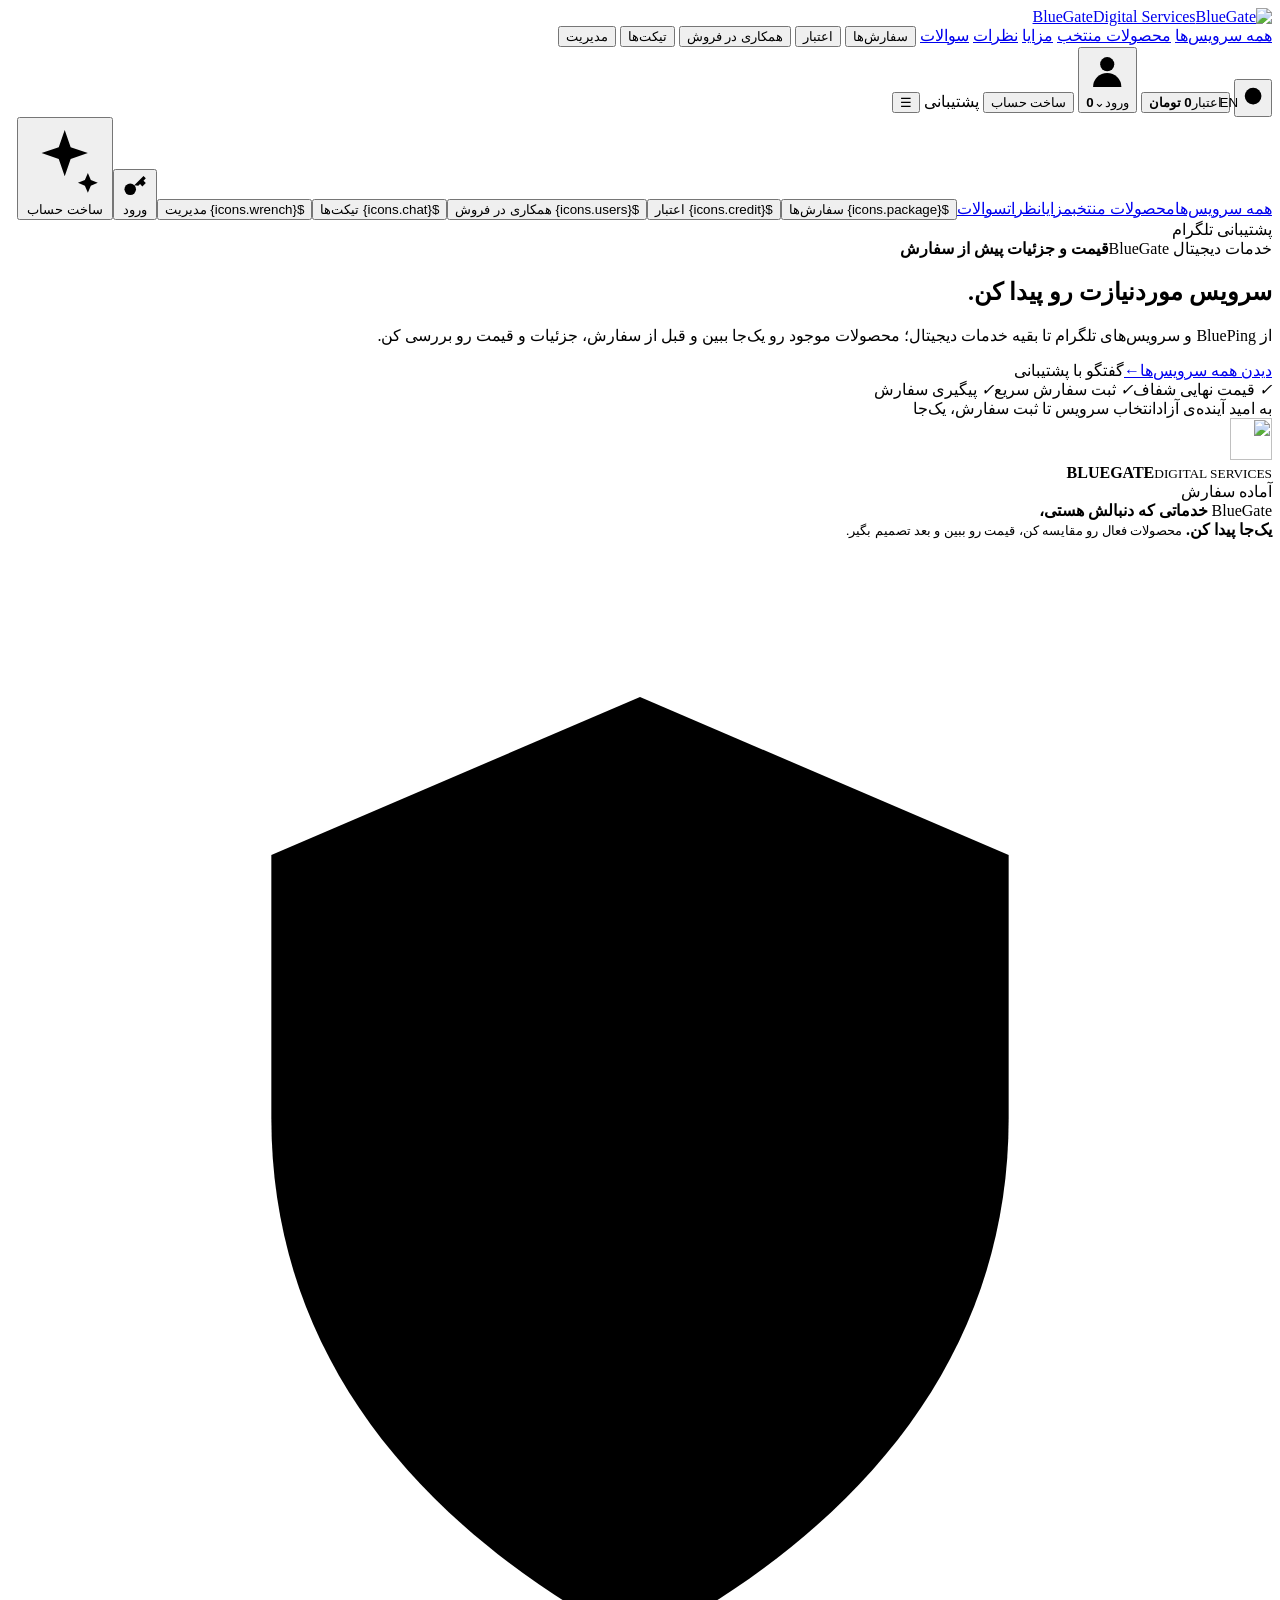
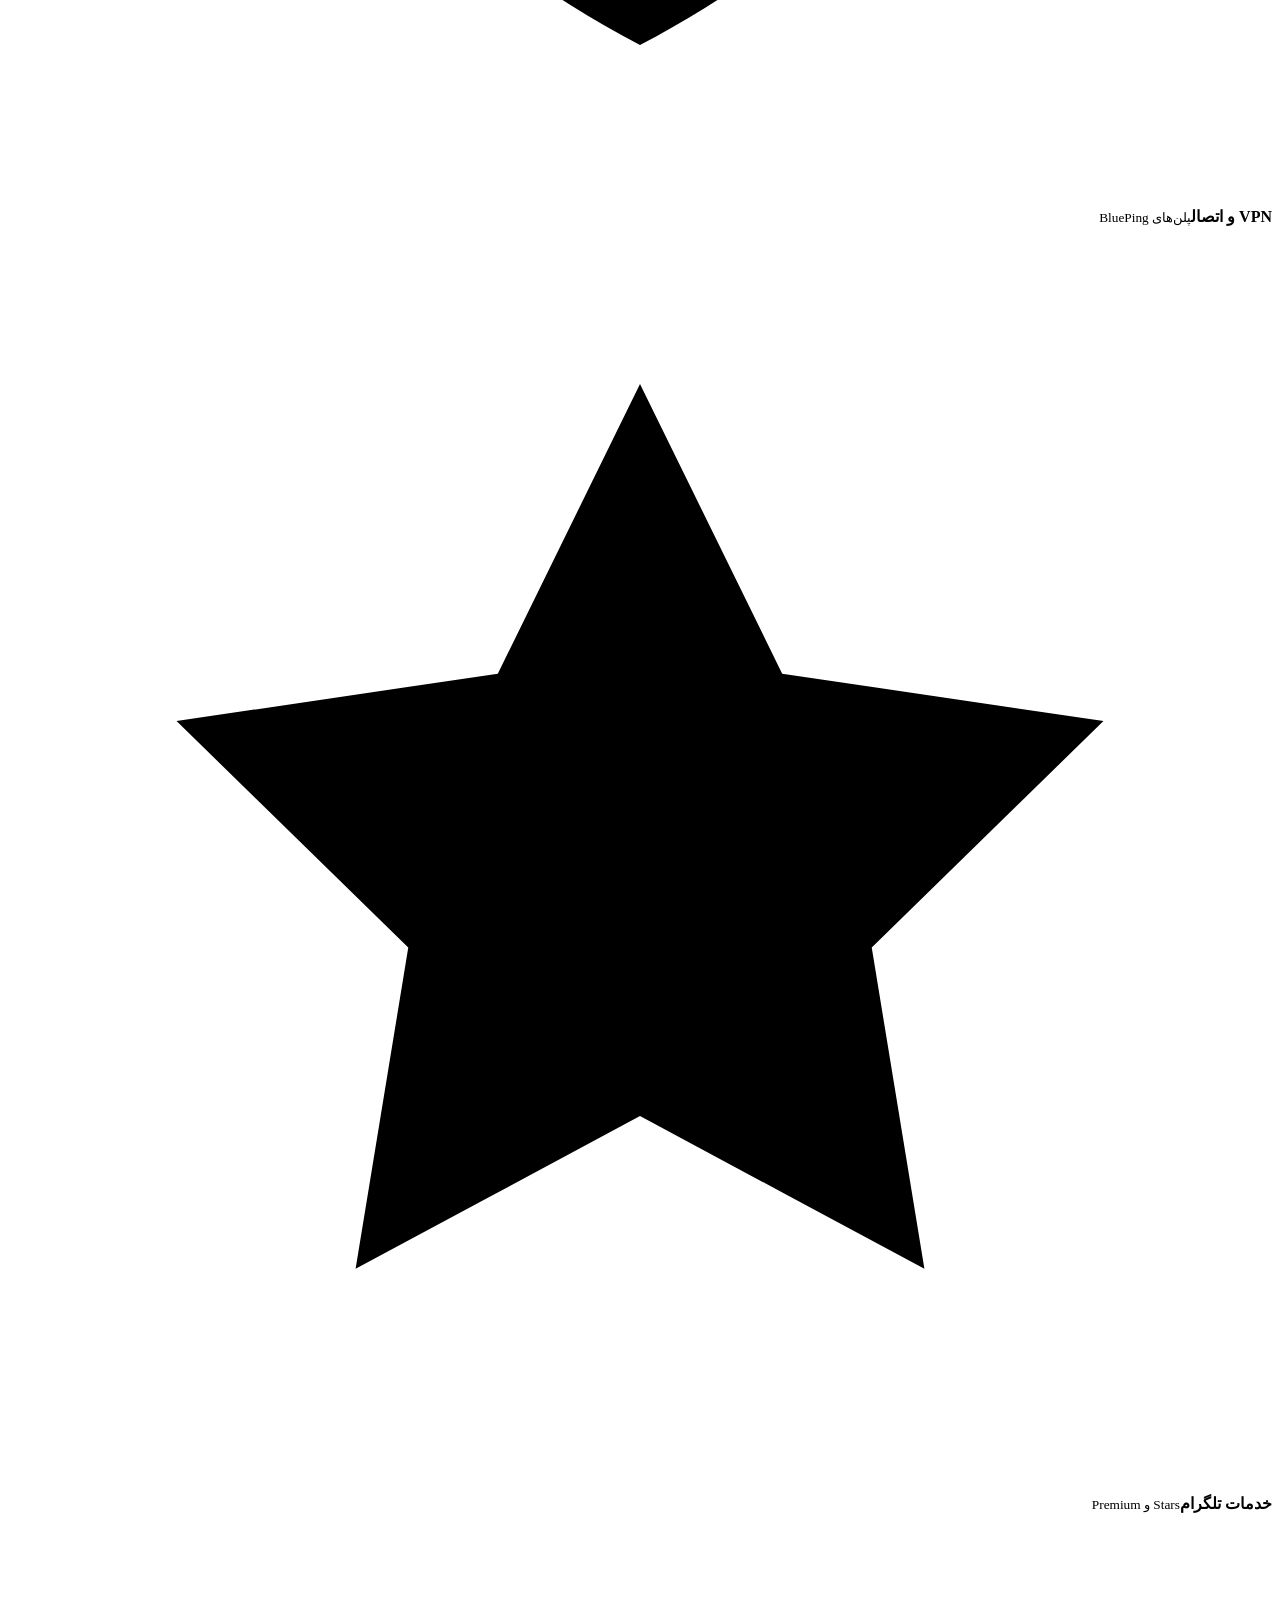
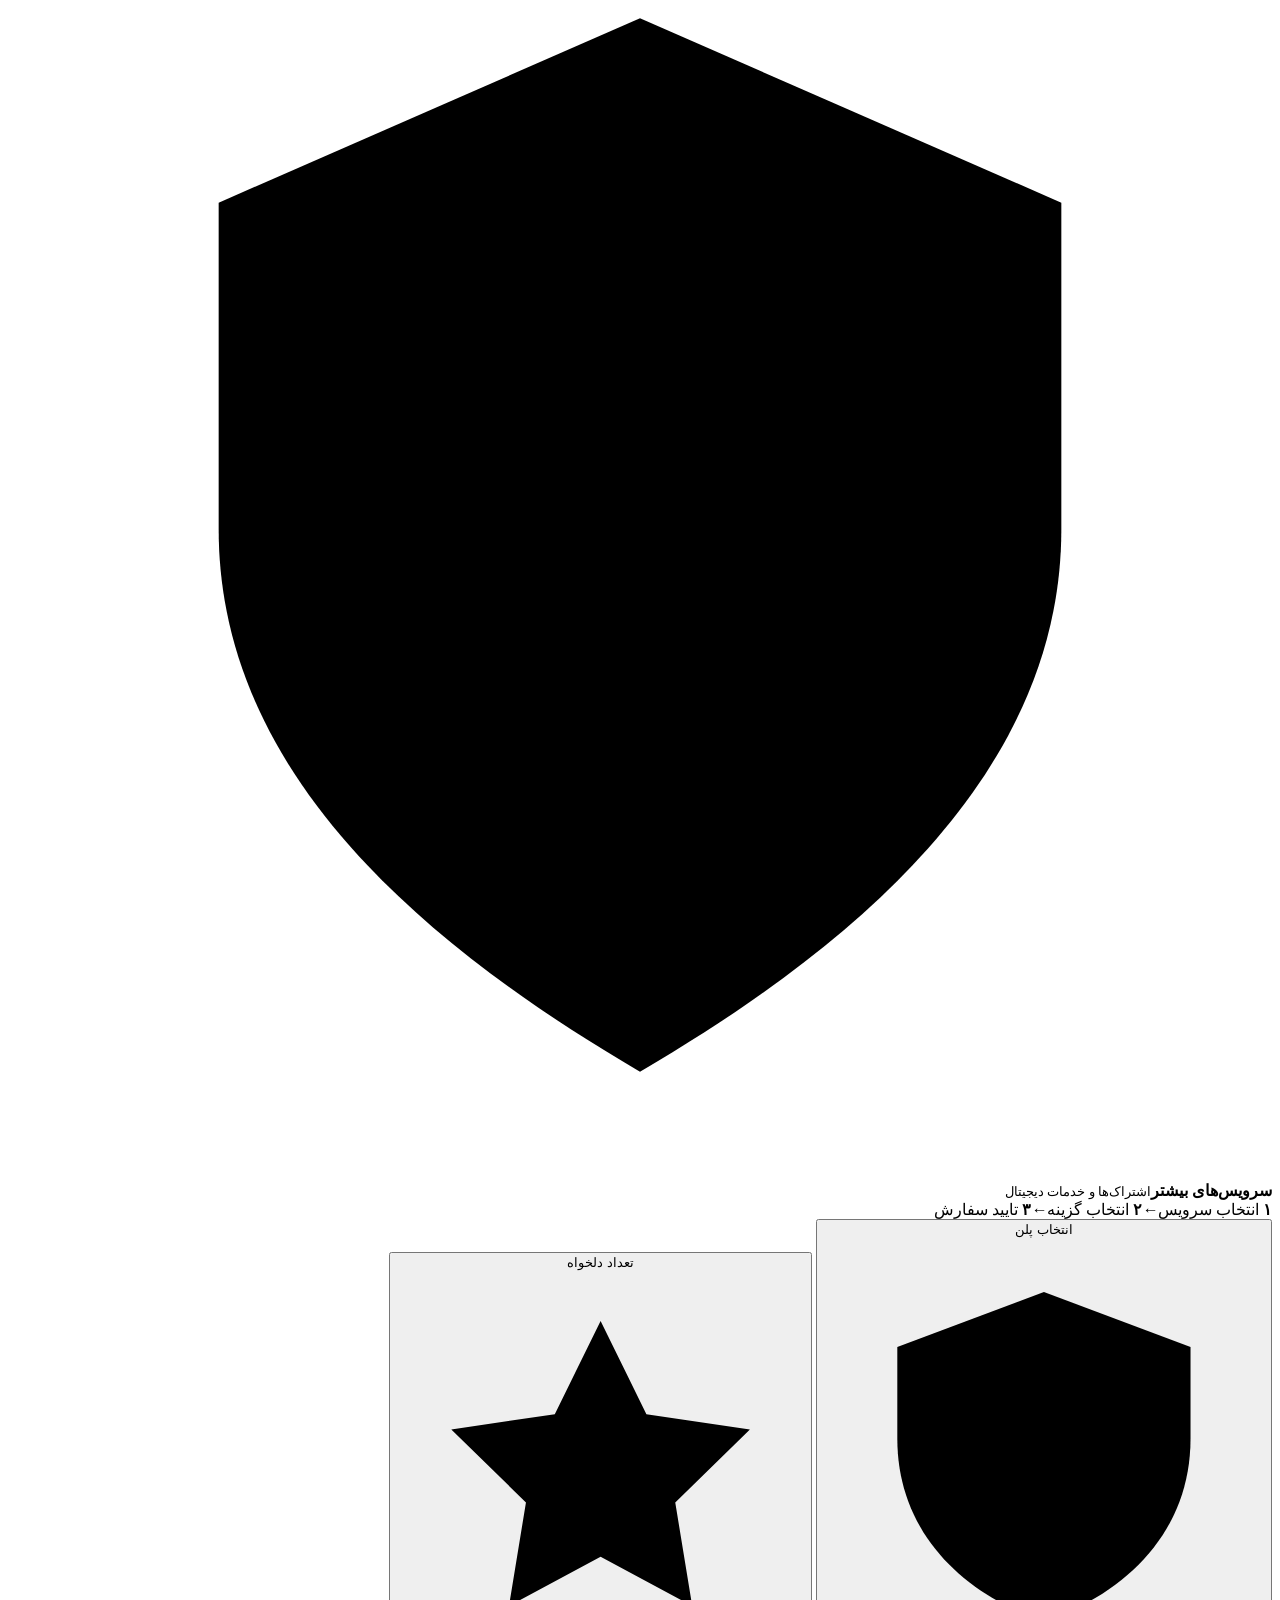
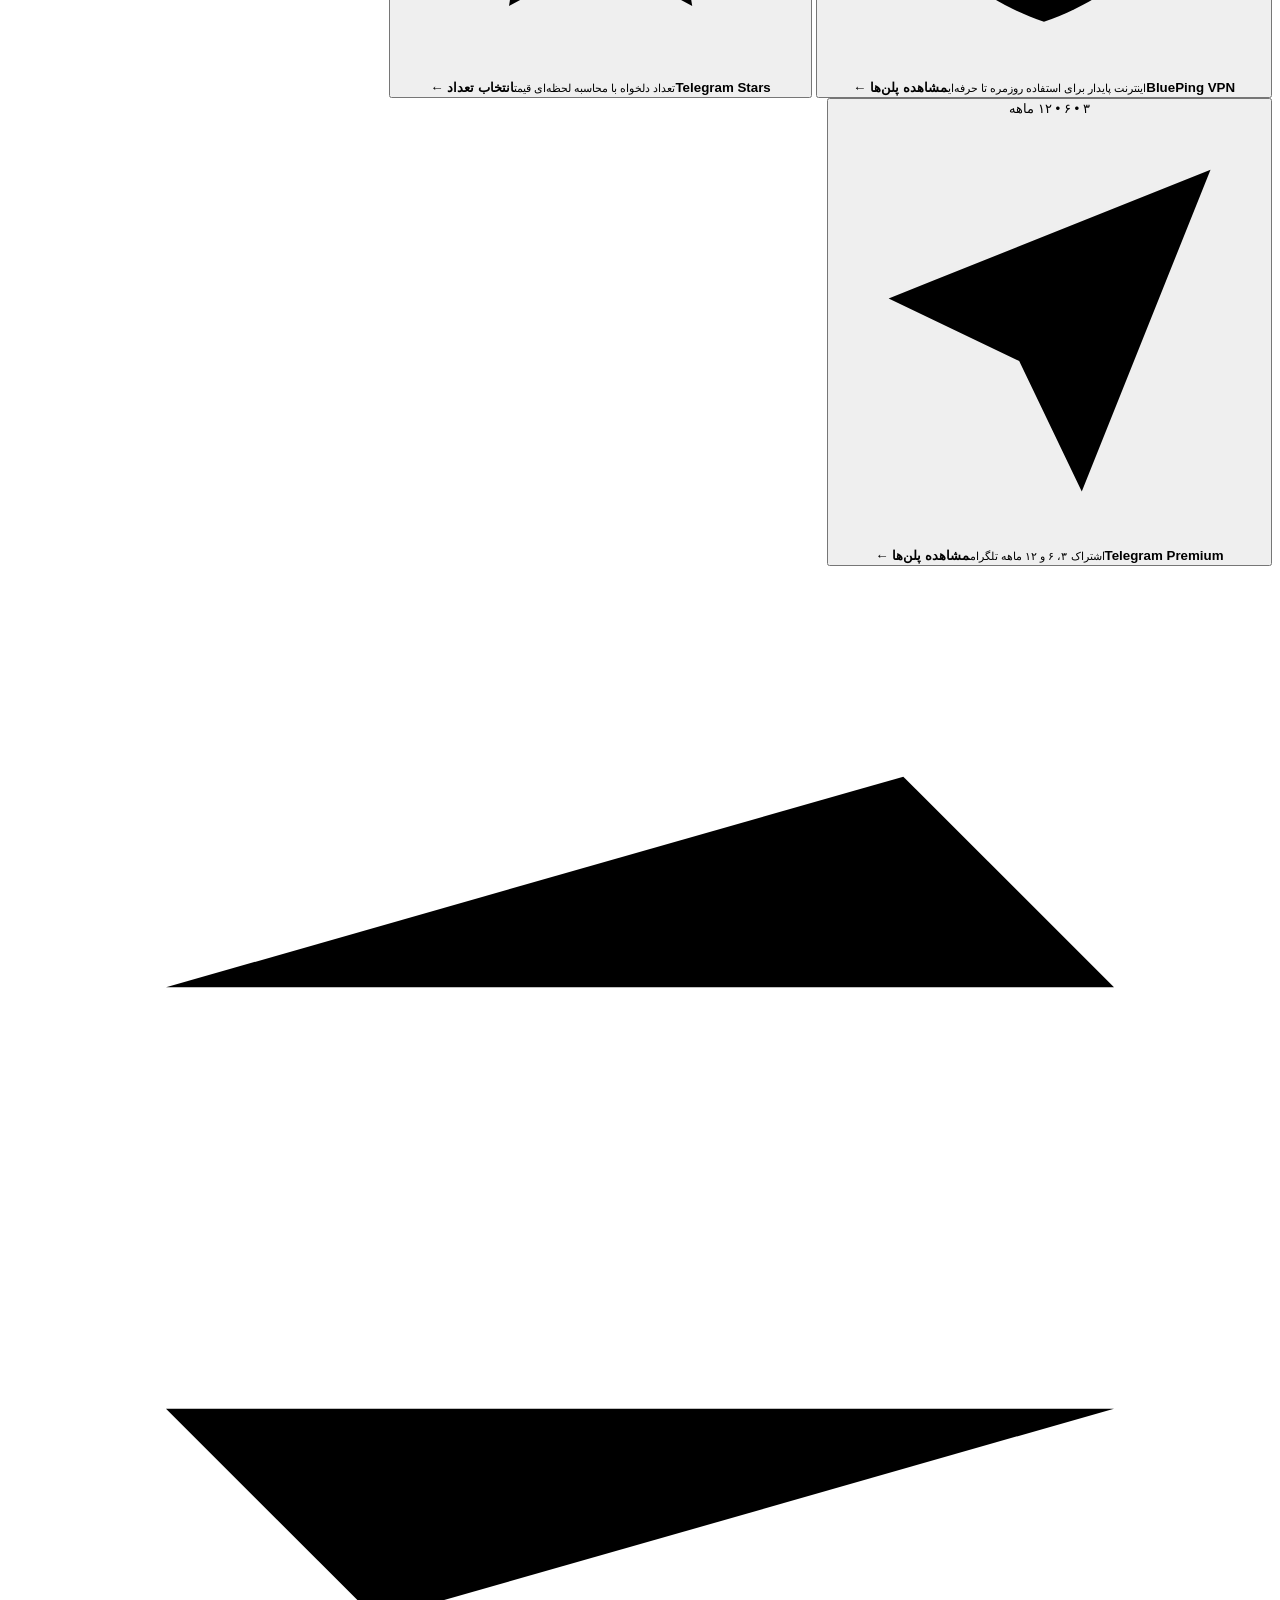
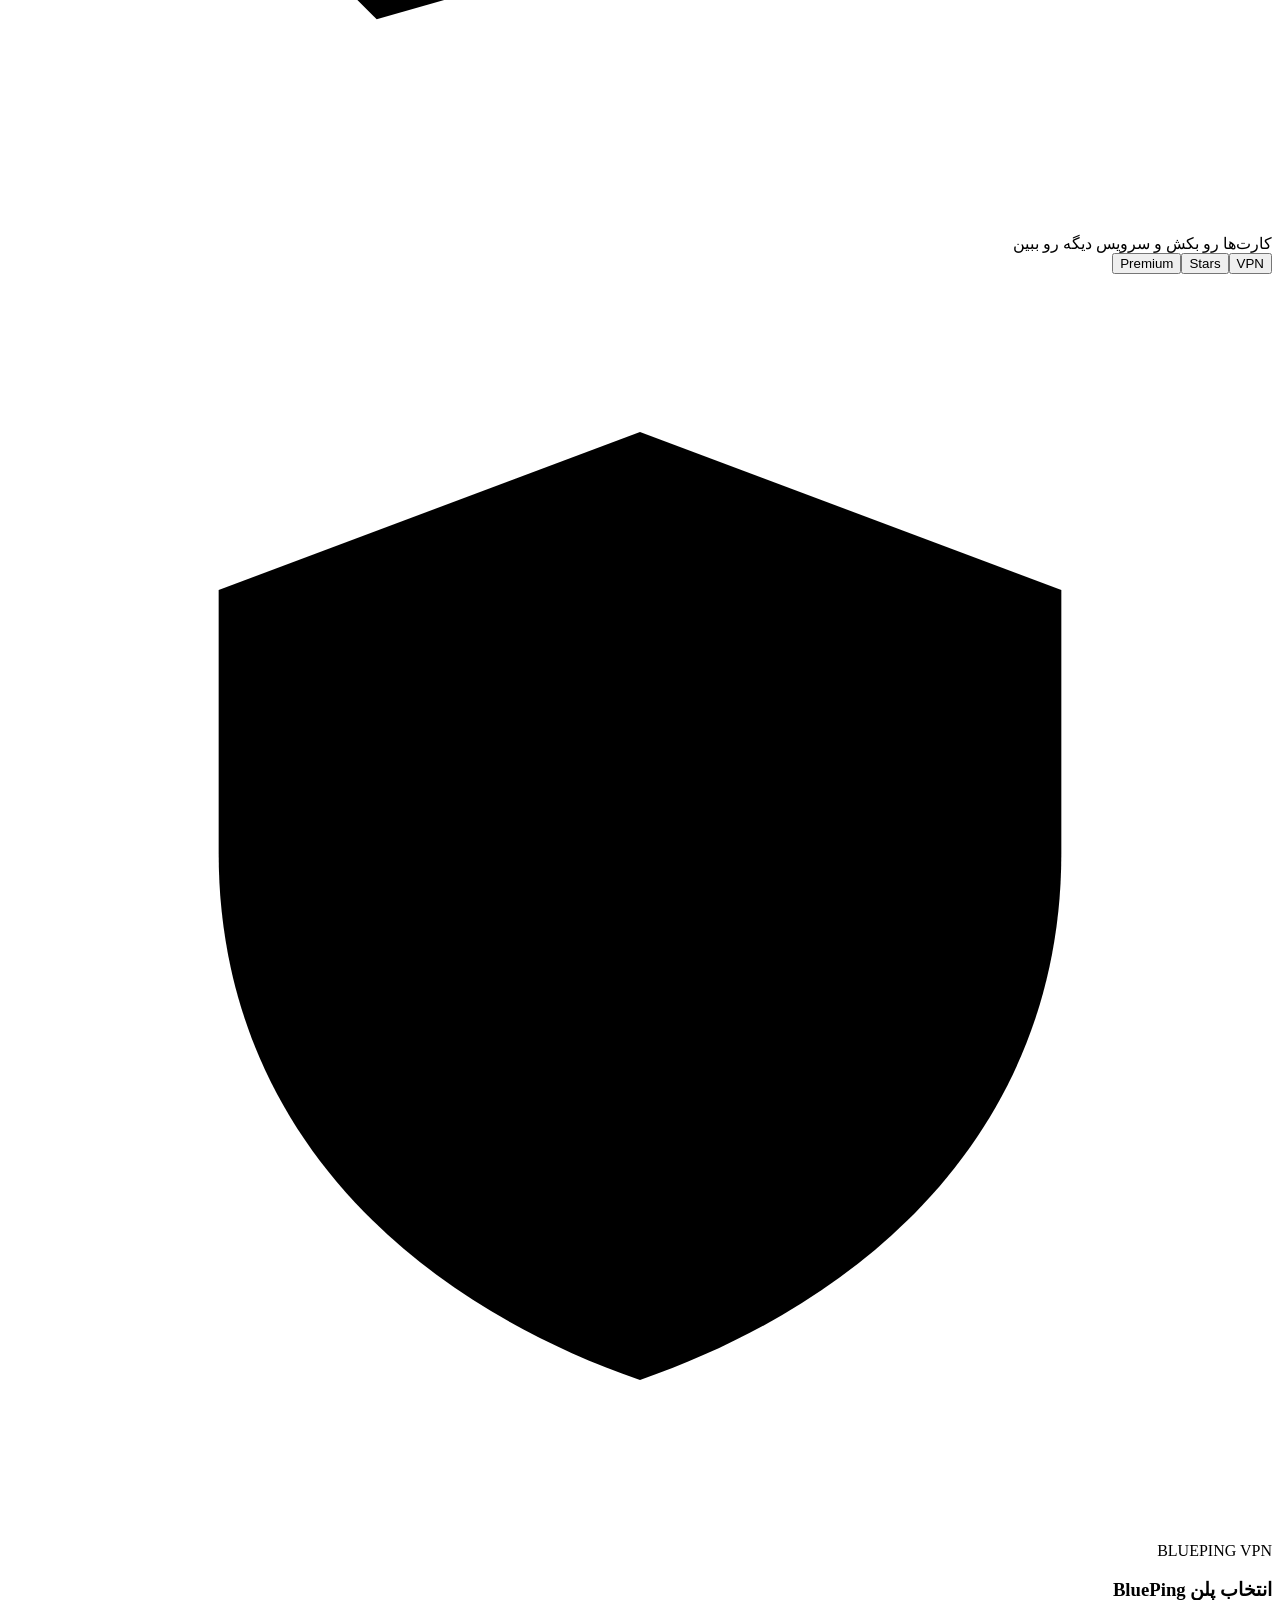
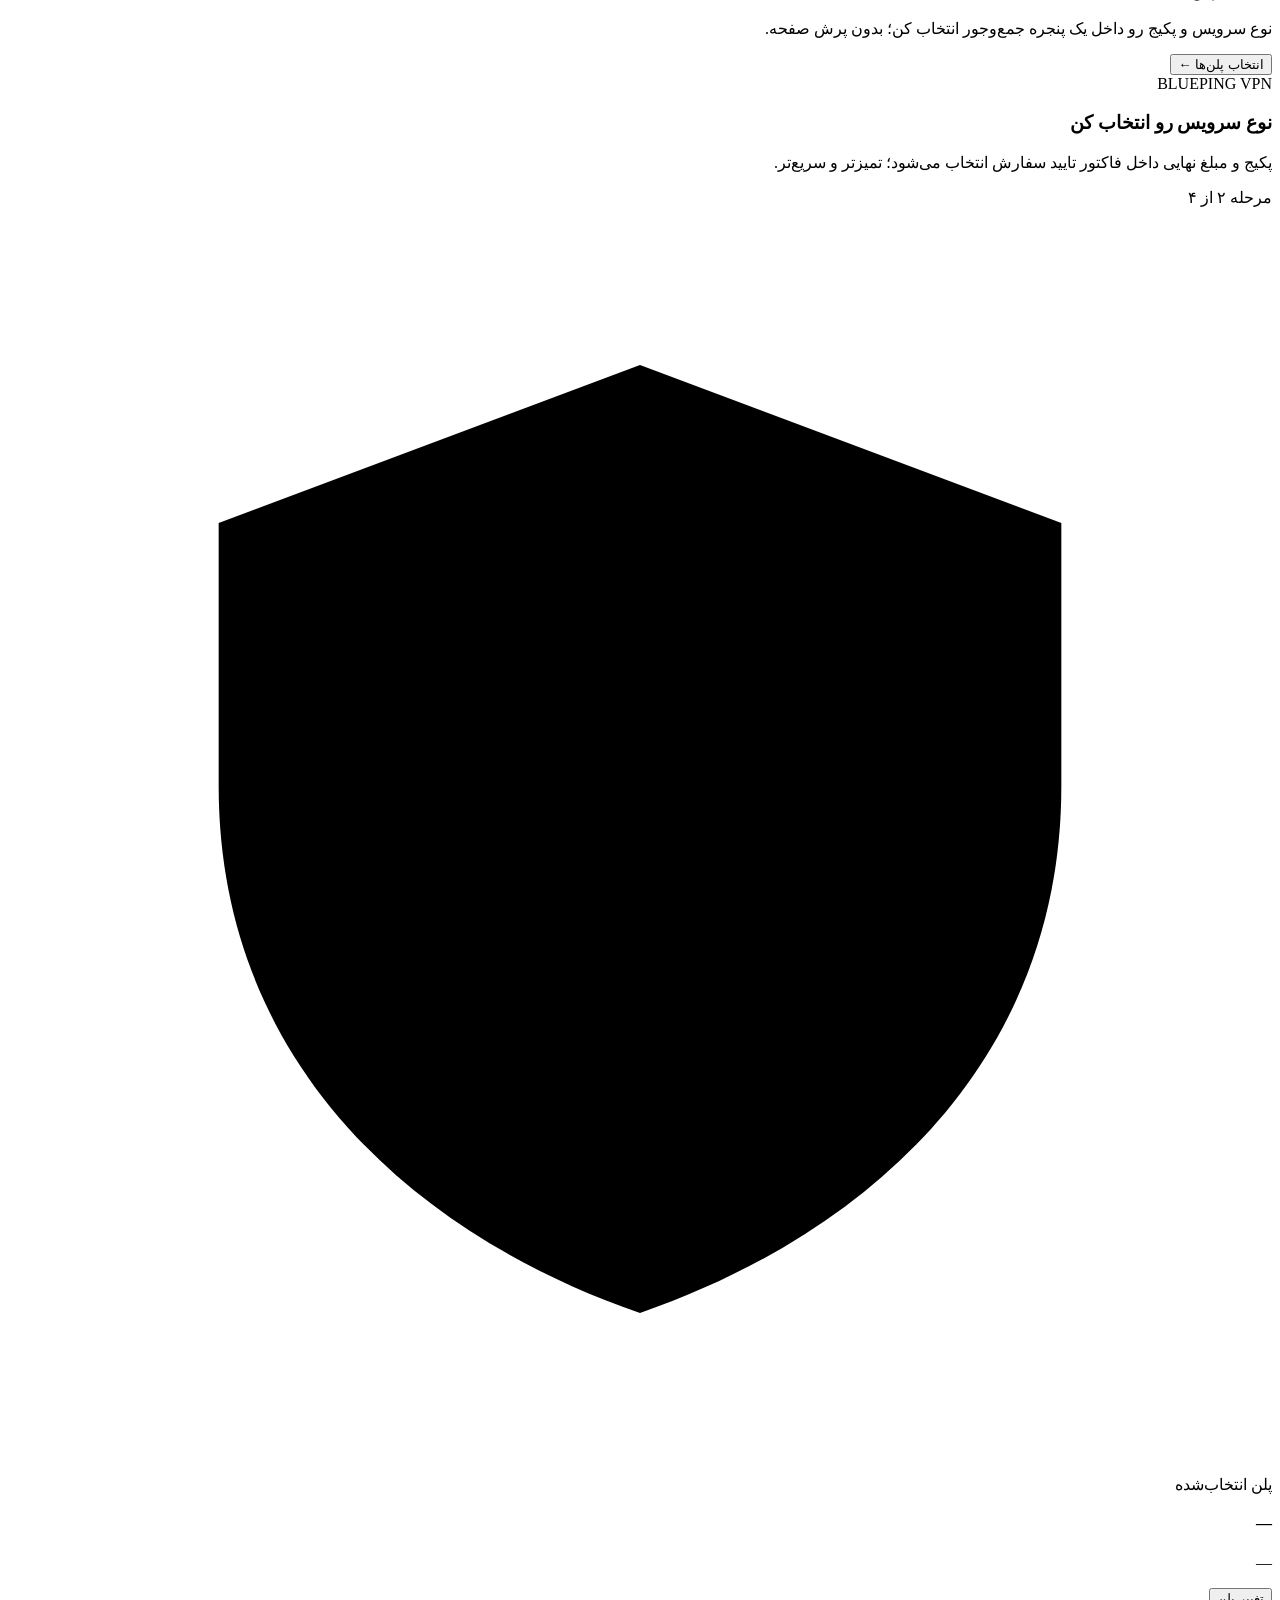
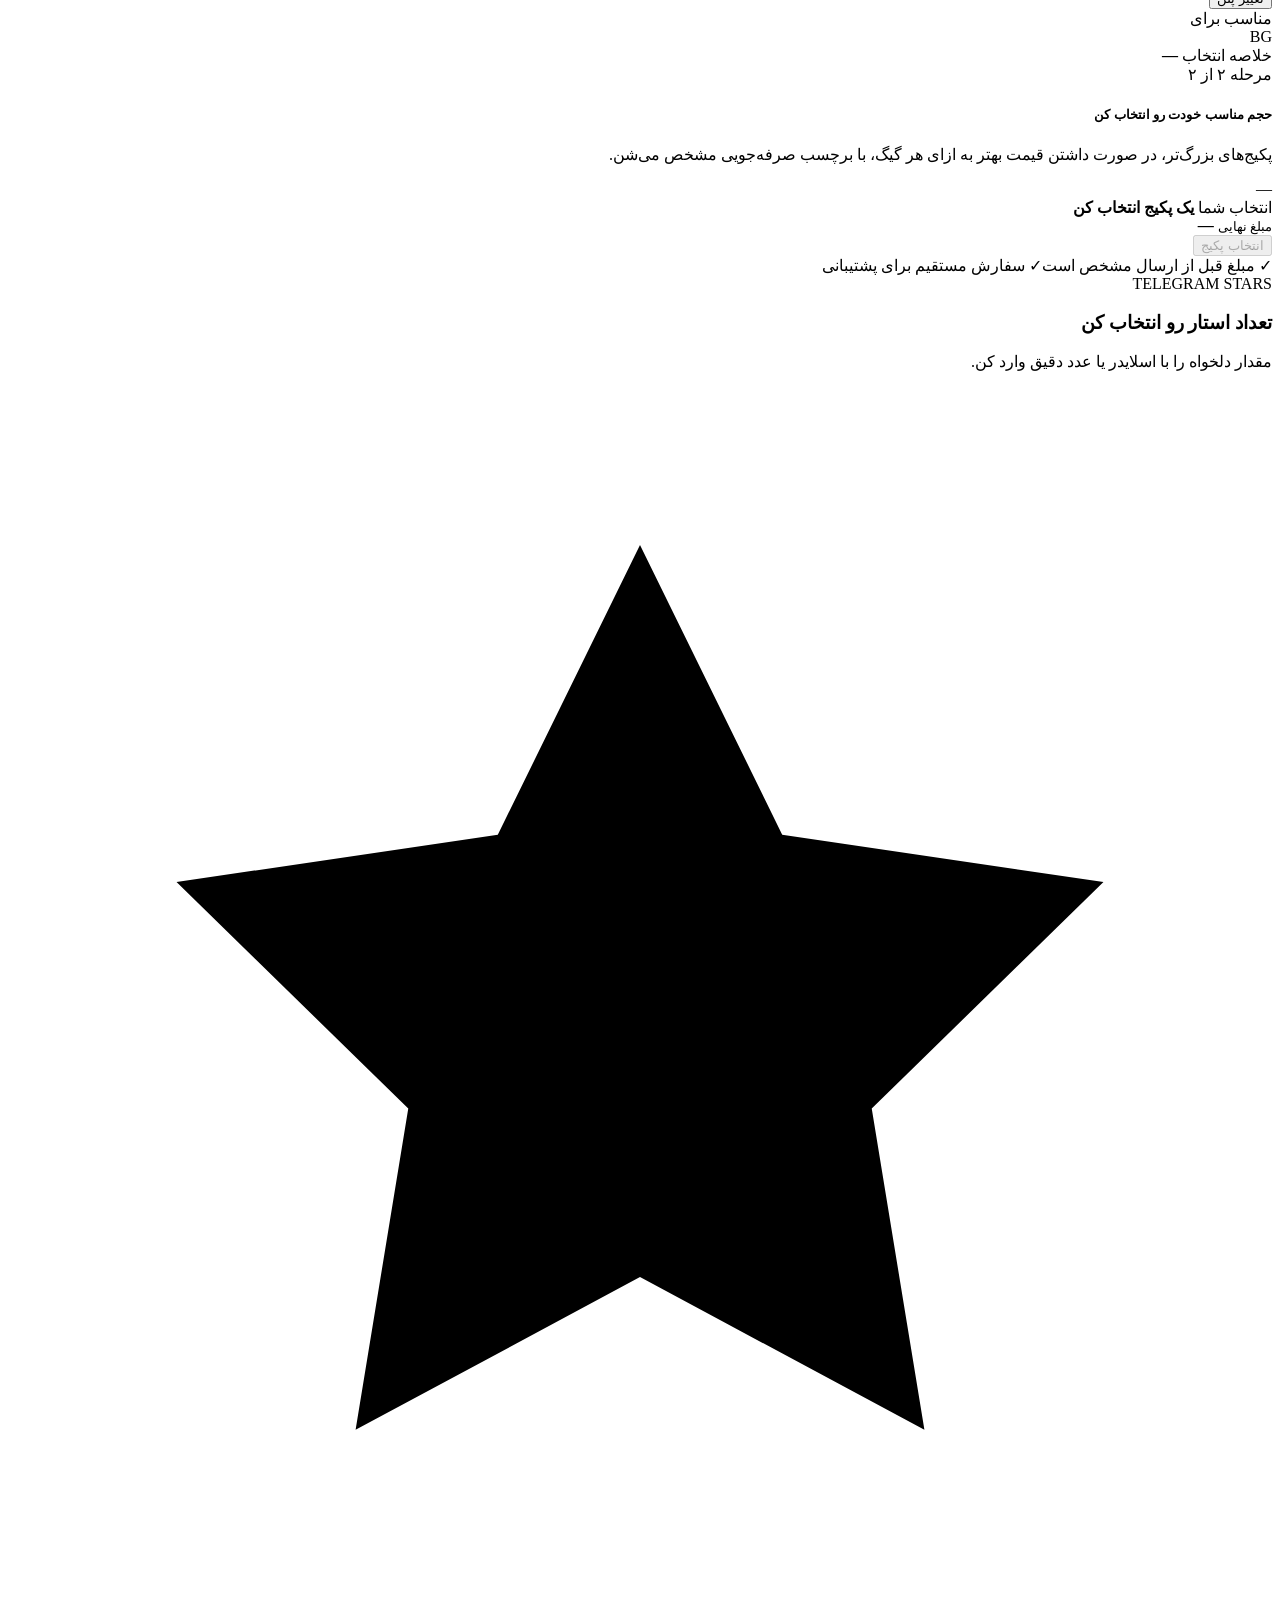
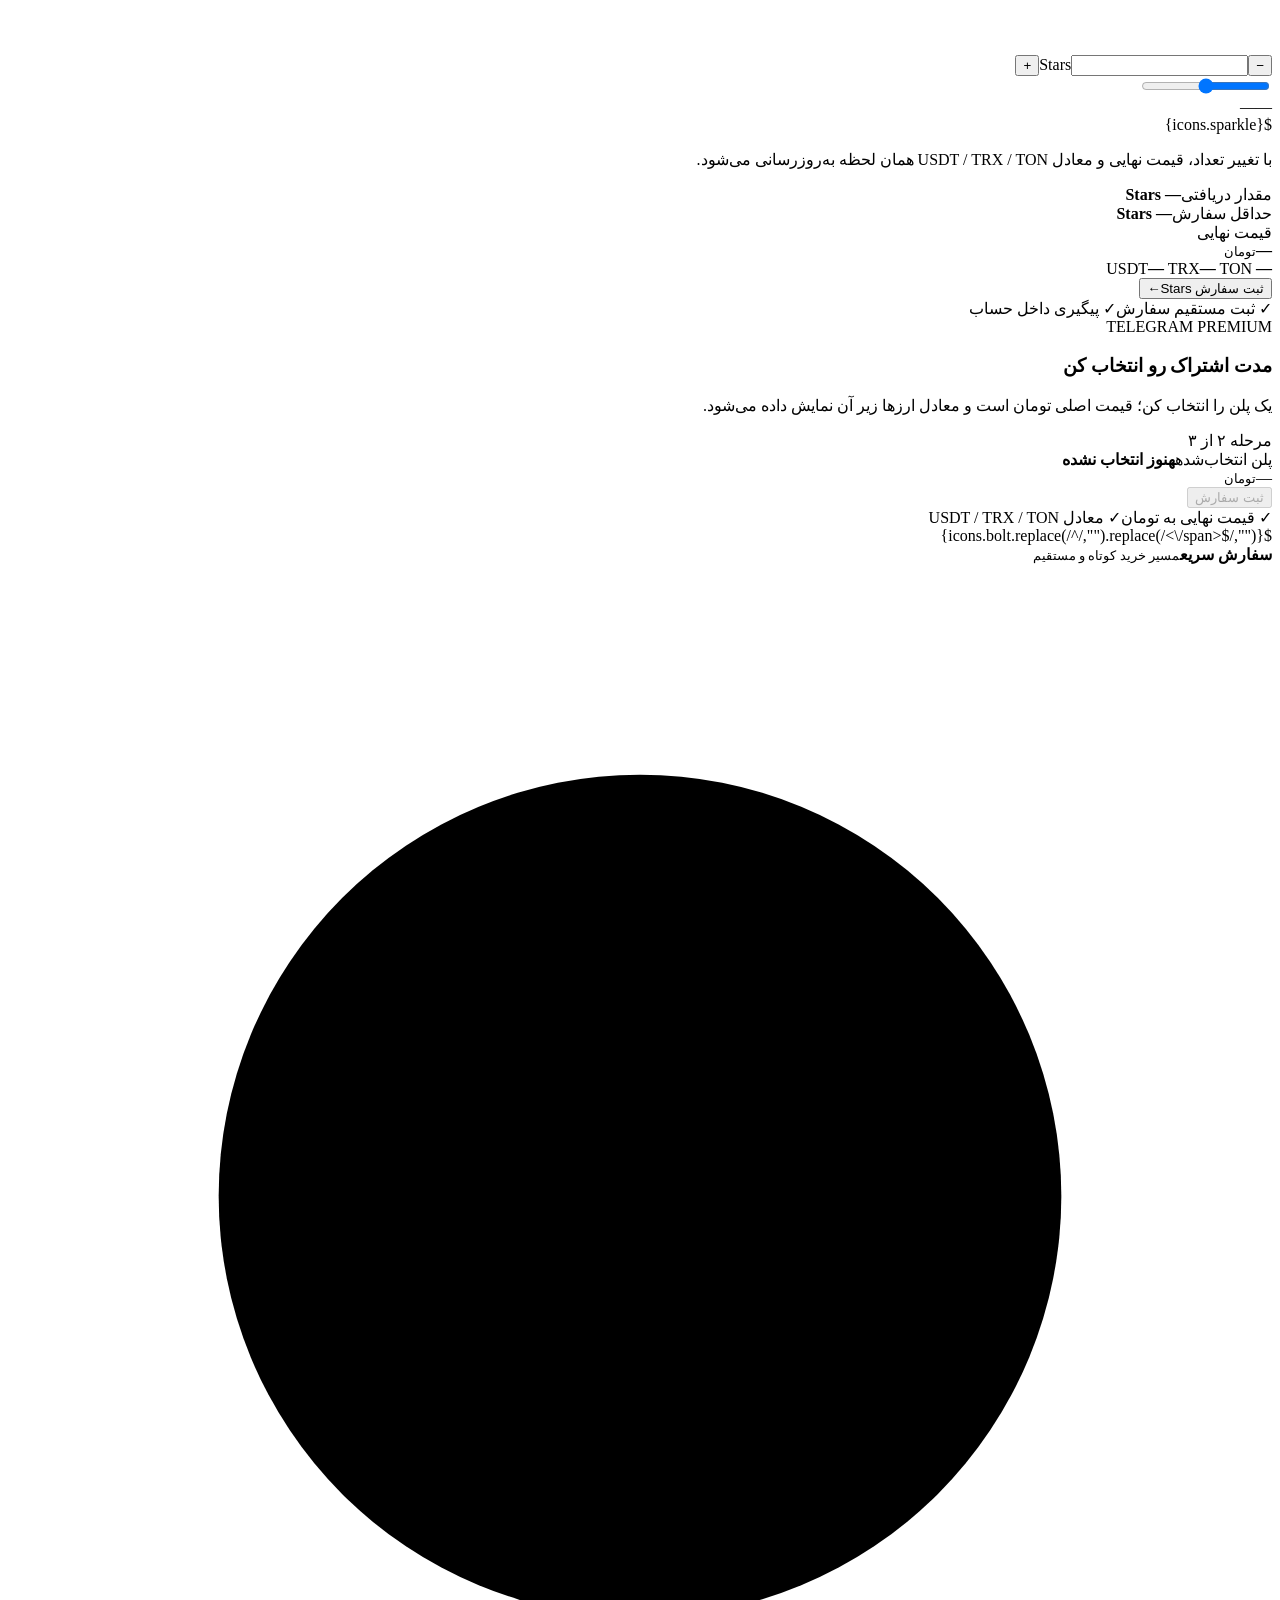
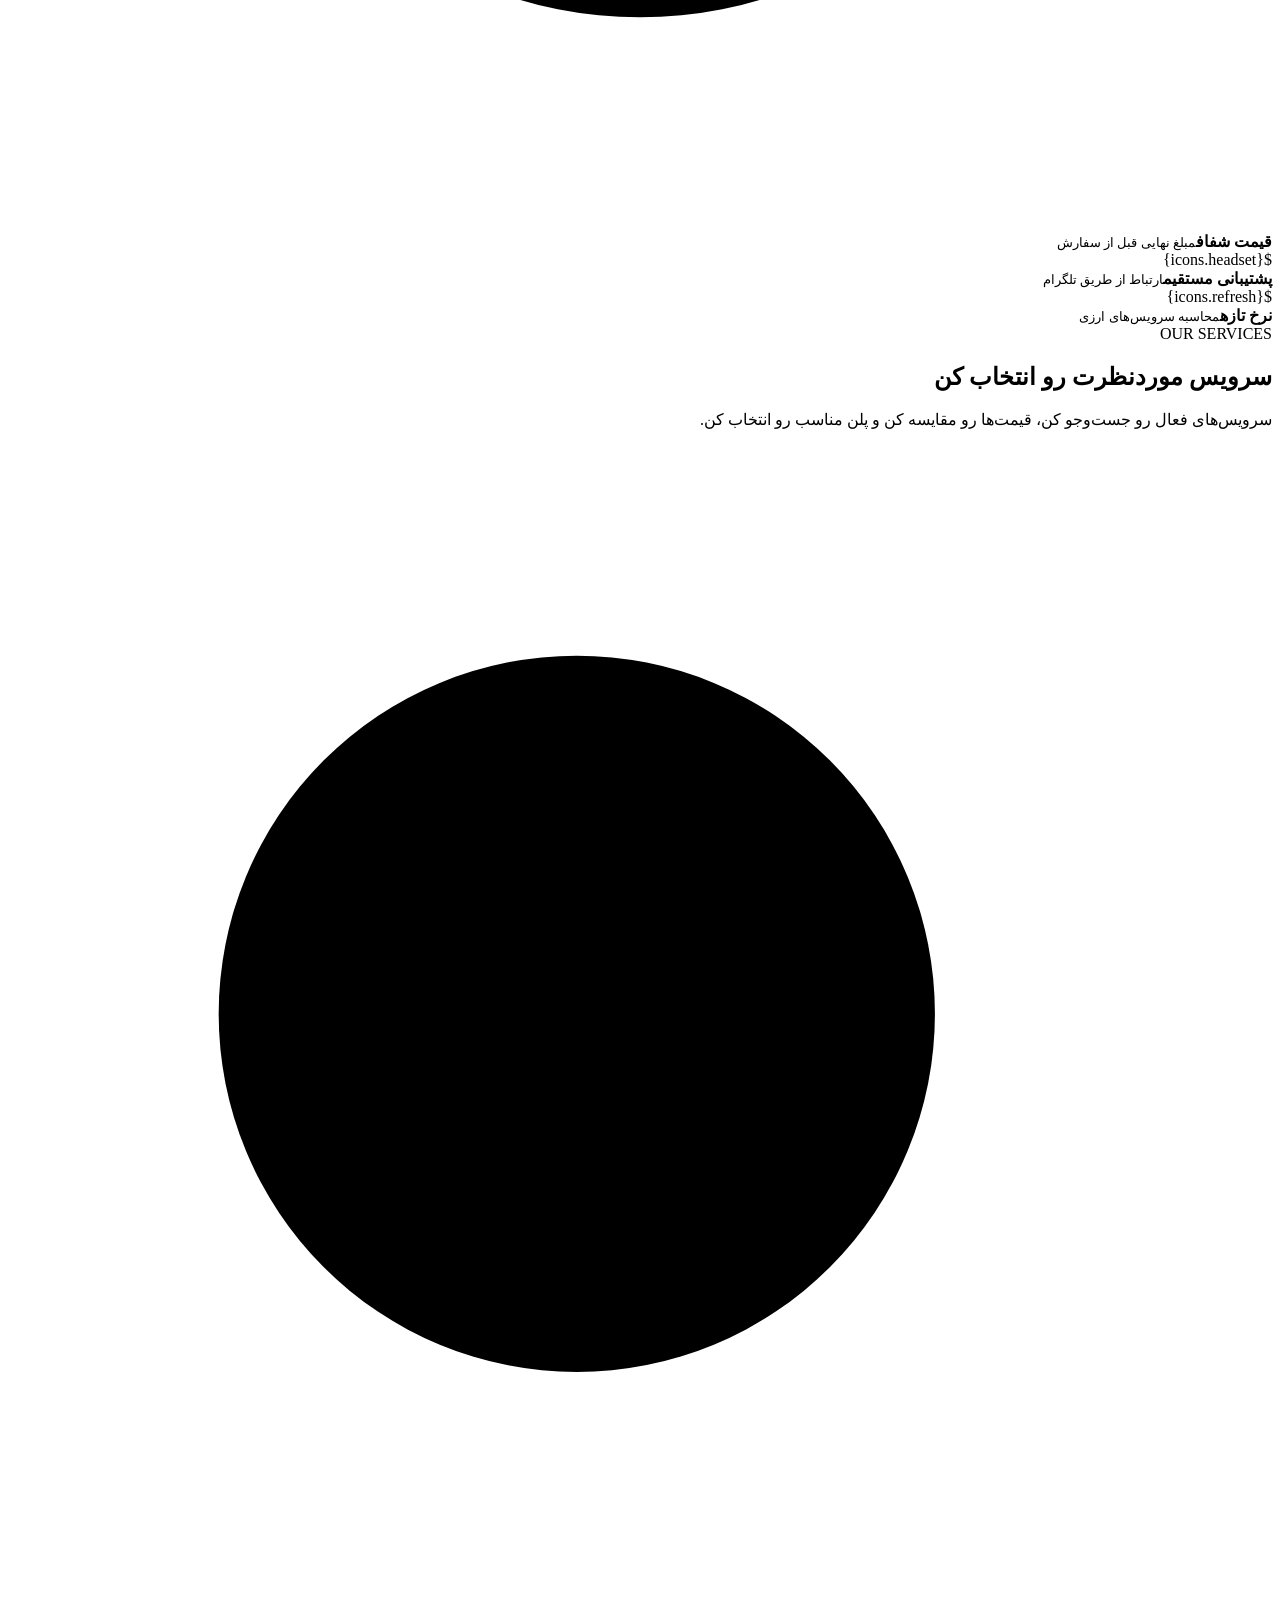
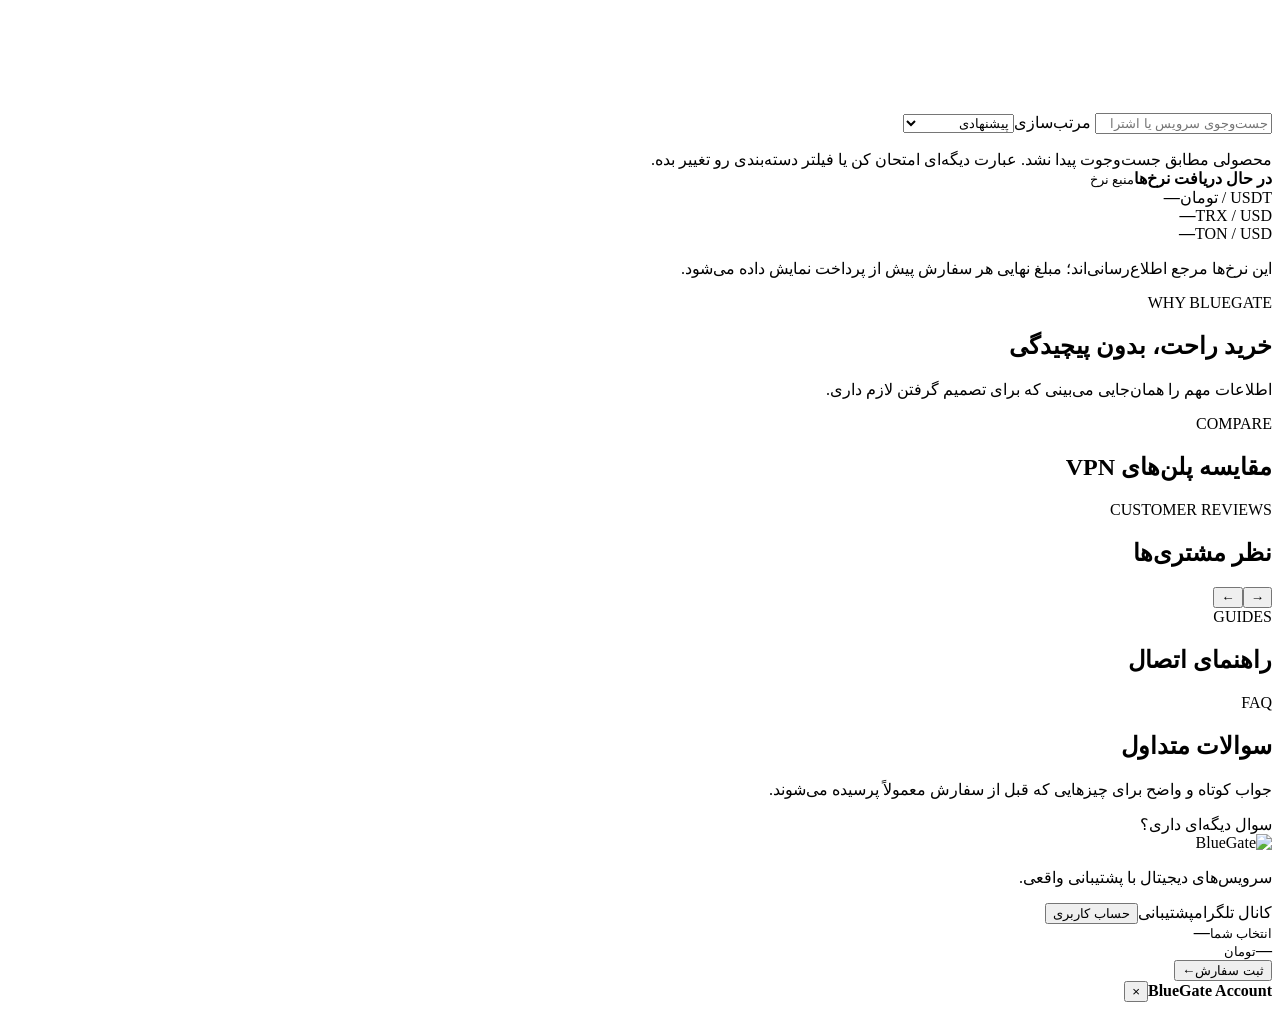
==== commit 47d953f3: "feat(web): prioritize flagship services and brand introduction" ====
--- a/public/web/index.html
+++ b/public/web/index.html
@@ -48,6 +48,7 @@
   <link rel="stylesheet" href="/web/css/header-profile-redesign.css?v=5.1.96-header-1">
   <link rel="stylesheet" href="/web/css/homepage-bottom-redesign.css?v=5.1.98-catalog-first-1">
   <link rel="stylesheet" href="/web/css/homepage-experience-redesign.css?v=5.2.1-integrated-catalog-1">
+  <link rel="stylesheet" href="/web/css/homepage-brand-motion.css?v=5.3.0-brand-gateway-1">
 </head>
 <body>
   <div id="bgRouteBoot" aria-live="polite"><div><span class="bg-route-loader-mark"><img src="/web/assets/logo-mark.webp" alt="BlueGate" width="43" height="43"></span><span class="bg-route-loader-label">در حال باز کردن بخش درخواستی…</span></div></div>
@@ -125,35 +126,6 @@
       </div>
     </section>
 
-    <section id="genericProductsSection" class="section shell generic-products-section hidden">
-      <div id="genericProductsCollapse" class="generic-products-collapse">
-        <div class="generic-products-collapse-inner">
-          <div class="generic-products-toolbar">
-            <div class="generic-products-toolbar-heading"><span class="kicker">OUR SERVICES</span><h2>سرویس موردنظرت رو انتخاب کن</h2><p>سرویس‌های فعال رو جست‌وجو کن، قیمت‌ها رو مقایسه کن و پلن مناسب رو انتخاب کن.</p></div>
-            <div class="generic-products-tools">
-              <label class="generic-catalog-search" for="genericCatalogSearch"><svg viewBox="0 0 24 24" aria-hidden="true" focusable="false"><circle cx="10.8" cy="10.8" r="6.8"/><path d="m16 16 4.5 4.5"/></svg><input id="genericCatalogSearch" type="search" inputmode="search" autocomplete="off" placeholder="جست‌وجوی سرویس یا اشتراک…" aria-label="جست‌وجو در کاتالوگ خدمات"><button id="genericCatalogSearchClear" type="button" class="generic-catalog-search-clear" aria-label="پاک کردن جست‌وجو" hidden>×</button></label>
-              <label class="generic-catalog-sort" for="genericCatalogSort"><span>مرتب‌سازی</span><select id="genericCatalogSort" aria-label="مرتب‌سازی محصولات"><option value="default">پیشنهادی</option><option value="featured">پیشنهادهای ویژه</option><option value="price-asc">ارزان‌ترین</option><option value="price-desc">گران‌ترین</option><option value="name">نام محصول</option></select></label>
-              <p id="genericCatalogCount" class="generic-catalog-count" aria-live="polite" aria-atomic="true"></p>
-            </div>
-          </div>
-          <div id="genericCategoryNav" class="generic-category-nav" role="group" aria-label="فیلتر دسته‌بندی سرویس‌ها"></div>
-          <div id="genericProductsGrid" class="generic-products-grid"></div>
-          <div id="genericProductsEmpty" class="generic-products-empty hidden" role="status">محصولی مطابق جست‌وجوت پیدا نشد. عبارت دیگه‌ای امتحان کن یا فیلتر دسته‌بندی رو تغییر بده.</div>
-        </div>
-      </div>
-    </section>
-
-    <section class="shell conversion-strip" aria-label="مزایای خرید از BlueGate">
-      <div class="conversion-item"><span class="conversion-icon bg-icon">${icons.bolt.replace(/^<span class="bg-icon" aria-hidden="true">/,"").replace(/<\/span>$/,"")}</span><div><strong>سفارش سریع</strong><small>مسیر خرید کوتاه و مستقیم</small></div></div>
-      <div class="conversion-item"><span class="conversion-icon bg-icon" aria-hidden="true"><svg viewBox="0 0 24 24"><circle cx="12" cy="12" r="8"/><circle cx="12" cy="12" r="3"/></svg></span><div><strong>قیمت شفاف</strong><small>مبلغ نهایی قبل از سفارش</small></div></div>
-      <div class="conversion-item"><span class="conversion-icon">${icons.headset}</span><div><strong>پشتیبانی مستقیم</strong><small>ارتباط از طریق تلگرام</small></div></div>
-      <div class="conversion-item"><span class="conversion-icon">${icons.refresh}</span><div><strong>نرخ تازه</strong><small>محاسبه سرویس‌های ارزی</small></div></div>
-    </section>
-
-    
-
-    
-
     <section id="products" class="section shell products-section">
       <div class="service-flow" aria-label="مسیر خرید"><span class="active"><b>۱</b> انتخاب سرویس</span><i>←</i><span><b>۲</b> انتخاب گزینه</span><i>←</i><span><b>۳</b> تایید سفارش</span></div>
 
@@ -262,6 +234,41 @@
       </div>
     </section>
 
+    
+
+    <section class="shell conversion-strip" aria-label="مزایای خرید از BlueGate">
+      <div class="conversion-item"><span class="conversion-icon bg-icon">${icons.bolt.replace(/^<span class="bg-icon" aria-hidden="true">/,"").replace(/<\/span>$/,"")}</span><div><strong>سفارش سریع</strong><small>مسیر خرید کوتاه و مستقیم</small></div></div>
+      <div class="conversion-item"><span class="conversion-icon bg-icon" aria-hidden="true"><svg viewBox="0 0 24 24"><circle cx="12" cy="12" r="8"/><circle cx="12" cy="12" r="3"/></svg></span><div><strong>قیمت شفاف</strong><small>مبلغ نهایی قبل از سفارش</small></div></div>
+      <div class="conversion-item"><span class="conversion-icon">${icons.headset}</span><div><strong>پشتیبانی مستقیم</strong><small>ارتباط از طریق تلگرام</small></div></div>
+      <div class="conversion-item"><span class="conversion-icon">${icons.refresh}</span><div><strong>نرخ تازه</strong><small>محاسبه سرویس‌های ارزی</small></div></div>
+    
+
+    <section id="genericProductsSection" class="section shell generic-products-section hidden">
+      <div id="genericProductsCollapse" class="generic-products-collapse">
+        <div class="generic-products-collapse-inner">
+          <div class="generic-products-toolbar">
+            <div class="generic-products-toolbar-heading"><span class="kicker">OUR SERVICES</span><h2>سرویس موردنظرت رو انتخاب کن</h2><p>سرویس‌های فعال رو جست‌وجو کن، قیمت‌ها رو مقایسه کن و پلن مناسب رو انتخاب کن.</p></div>
+            <div class="generic-products-tools">
+              <label class="generic-catalog-search" for="genericCatalogSearch"><svg viewBox="0 0 24 24" aria-hidden="true" focusable="false"><circle cx="10.8" cy="10.8" r="6.8"/><path d="m16 16 4.5 4.5"/></svg><input id="genericCatalogSearch" type="search" inputmode="search" autocomplete="off" placeholder="جست‌وجوی سرویس یا اشتراک…" aria-label="جست‌وجو در کاتالوگ خدمات"><button id="genericCatalogSearchClear" type="button" class="generic-catalog-search-clear" aria-label="پاک کردن جست‌وجو" hidden>×</button></label>
+              <label class="generic-catalog-sort" for="genericCatalogSort"><span>مرتب‌سازی</span><select id="genericCatalogSort" aria-label="مرتب‌سازی محصولات"><option value="default">پیشنهادی</option><option value="featured">پیشنهادهای ویژه</option><option value="price-asc">ارزان‌ترین</option><option value="price-desc">گران‌ترین</option><option value="name">نام محصول</option></select></label>
+              <p id="genericCatalogCount" class="generic-catalog-count" aria-live="polite" aria-atomic="true"></p>
+            </div>
+          </div>
+          <div id="genericCategoryNav" class="generic-category-nav" role="group" aria-label="فیلتر دسته‌بندی سرویس‌ها"></div>
+          <div id="genericProductsGrid" class="generic-products-grid"></div>
+          <div id="genericProductsEmpty" class="generic-products-empty hidden" role="status">محصولی مطابق جست‌وجوت پیدا نشد. عبارت دیگه‌ای امتحان کن یا فیلتر دسته‌بندی رو تغییر بده.</div>
+        </div>
+      </div>
+    
+
+    </section>
+
+    </section>
+
+    
+
+    
+
     <section class="shell live-strip" aria-label="نرخ‌های مرجع بازار">
       <div class="live-strip-title"><span id="rateDot" class="live-dot loading"></span><div><strong id="rateState">در حال دریافت نرخ‌ها</strong><small id="rateAge">منبع نرخ</small></div></div>
       <div class="rate-cell"><span>USDT / تومان</span><strong id="usdtRate" class="rate-loading">—</strong></div>
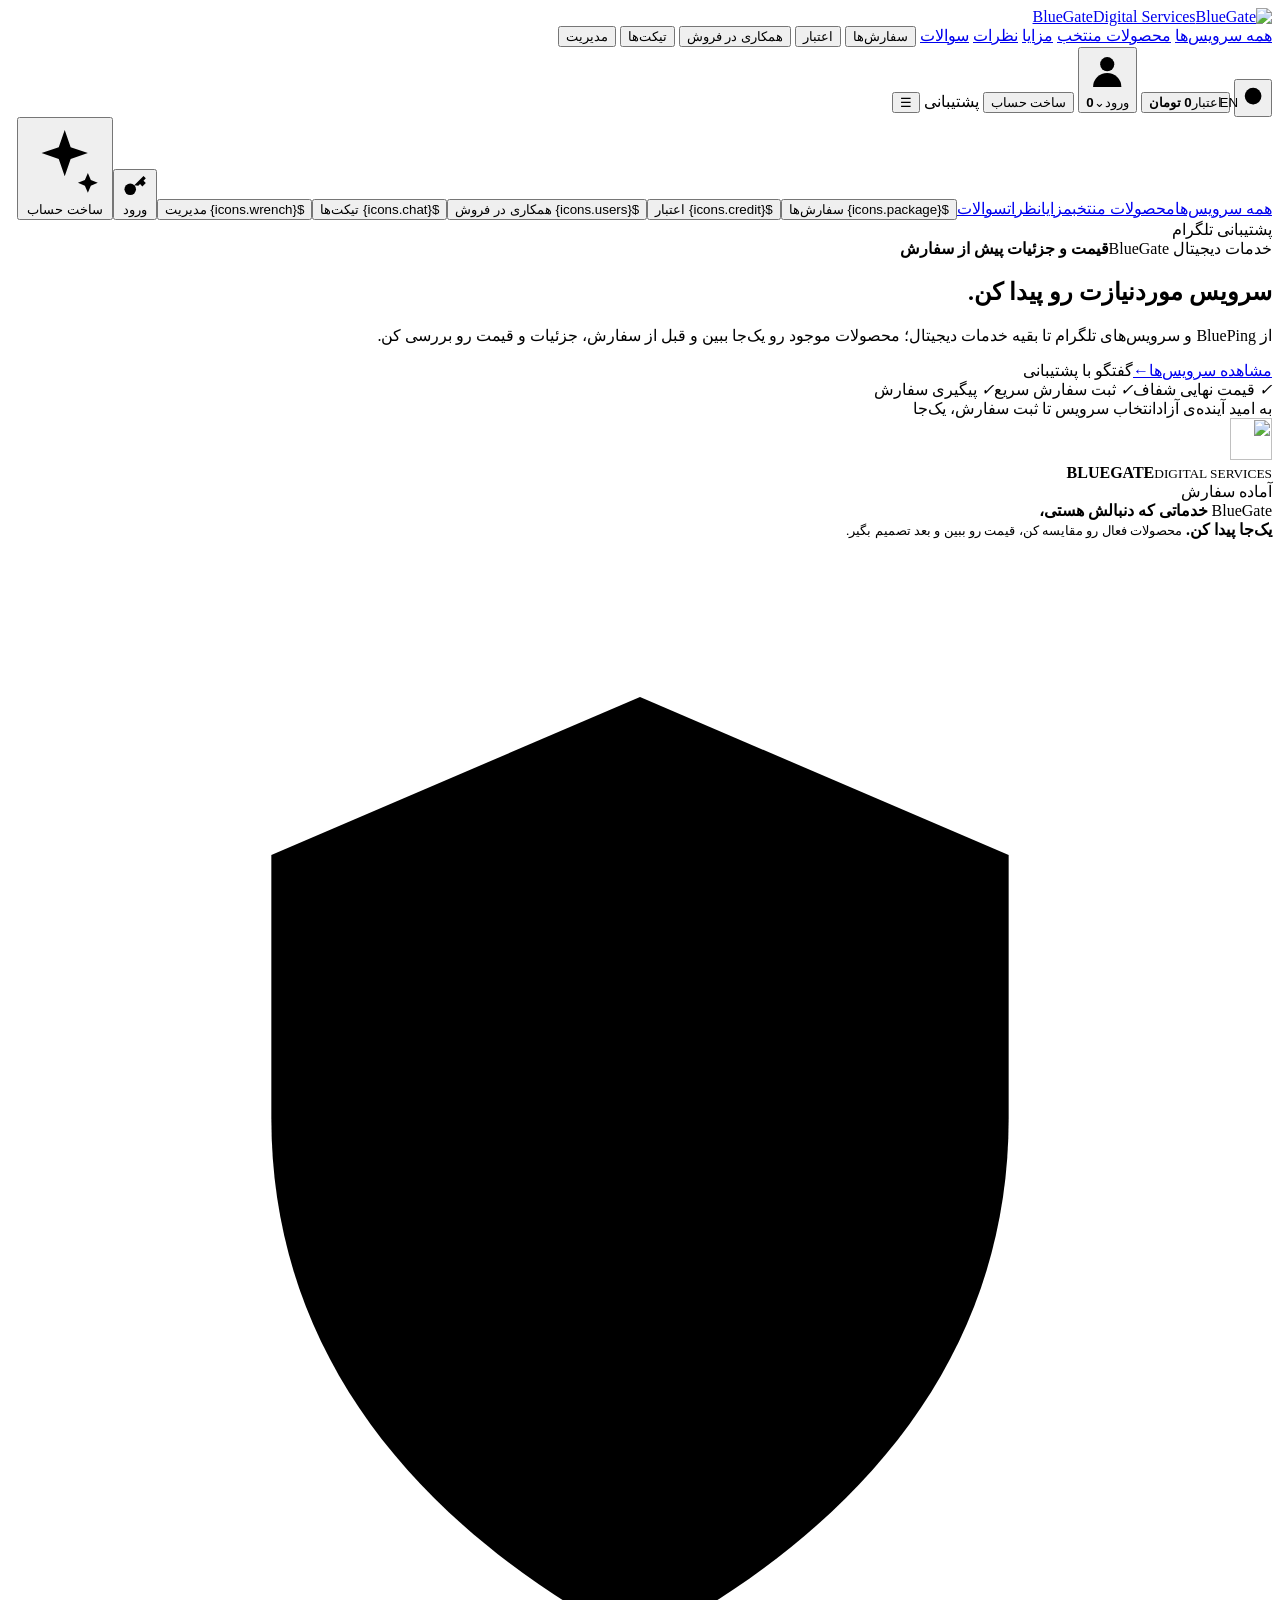
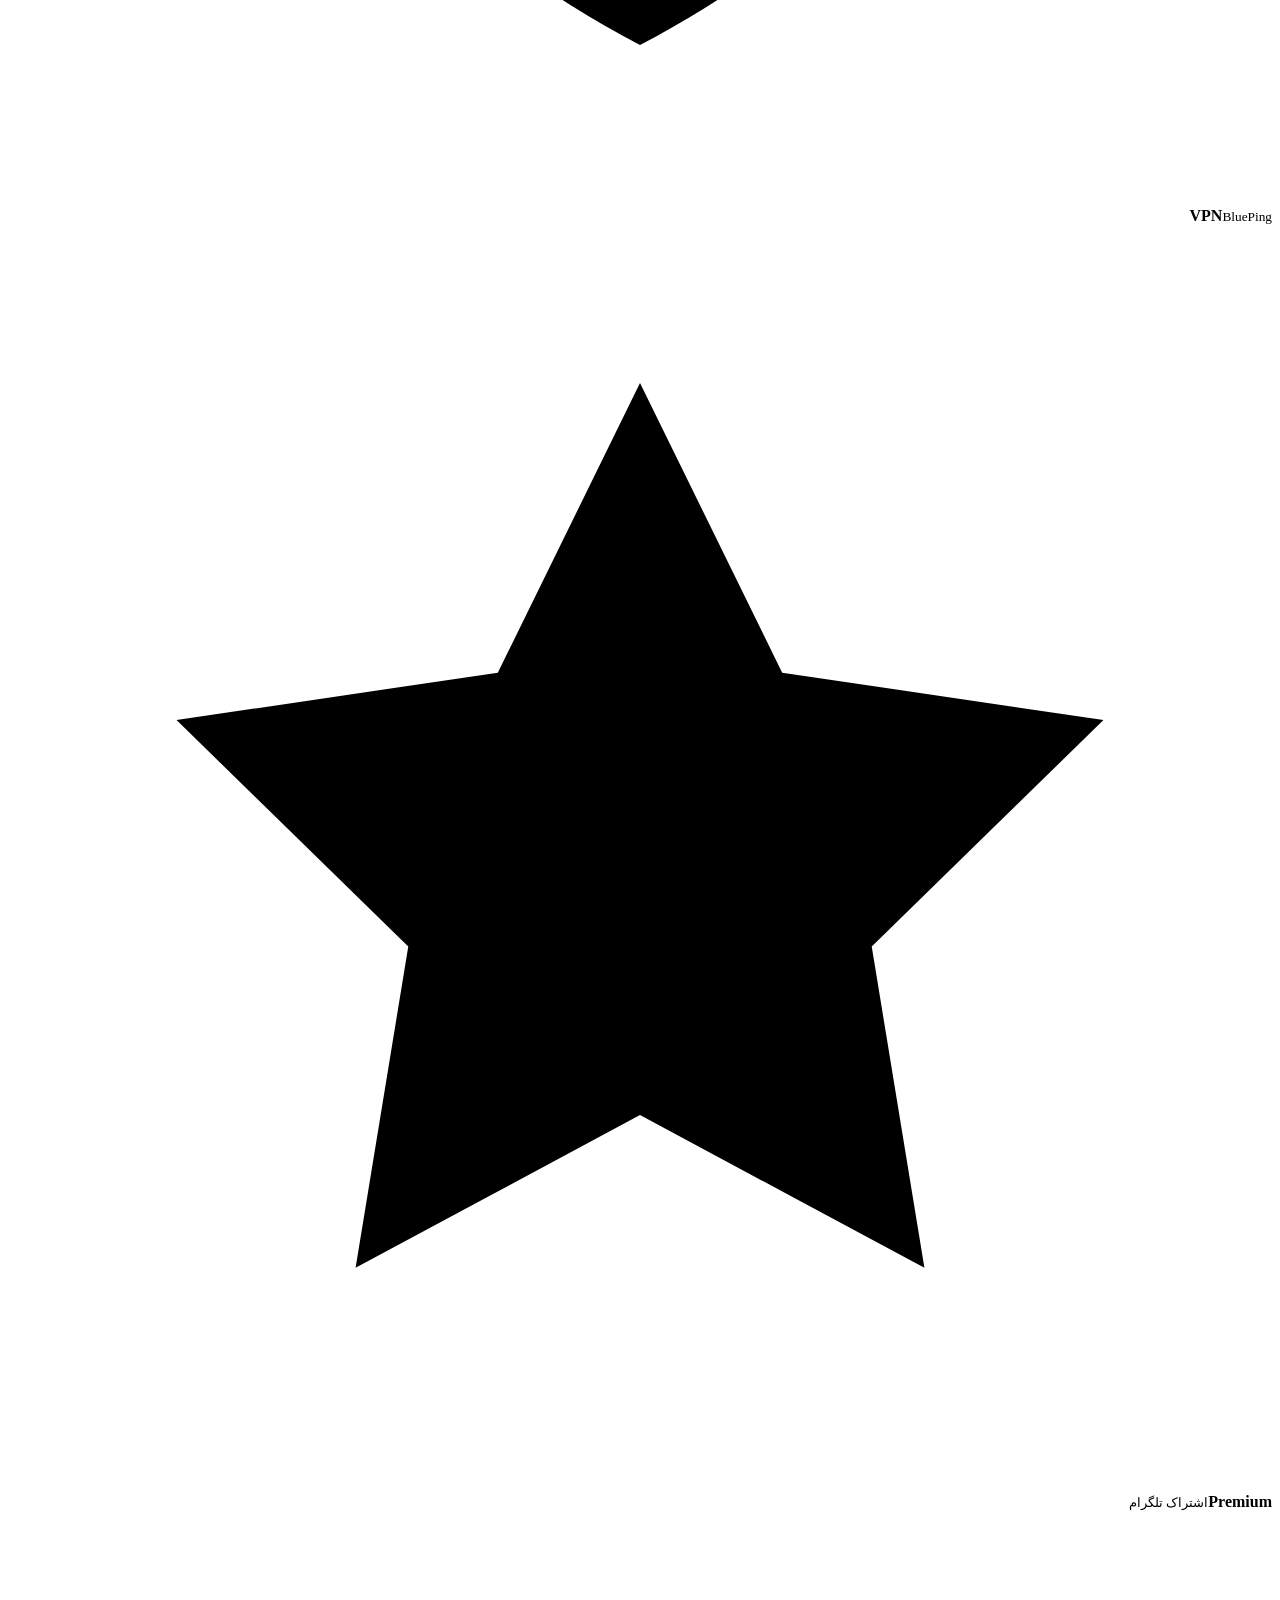
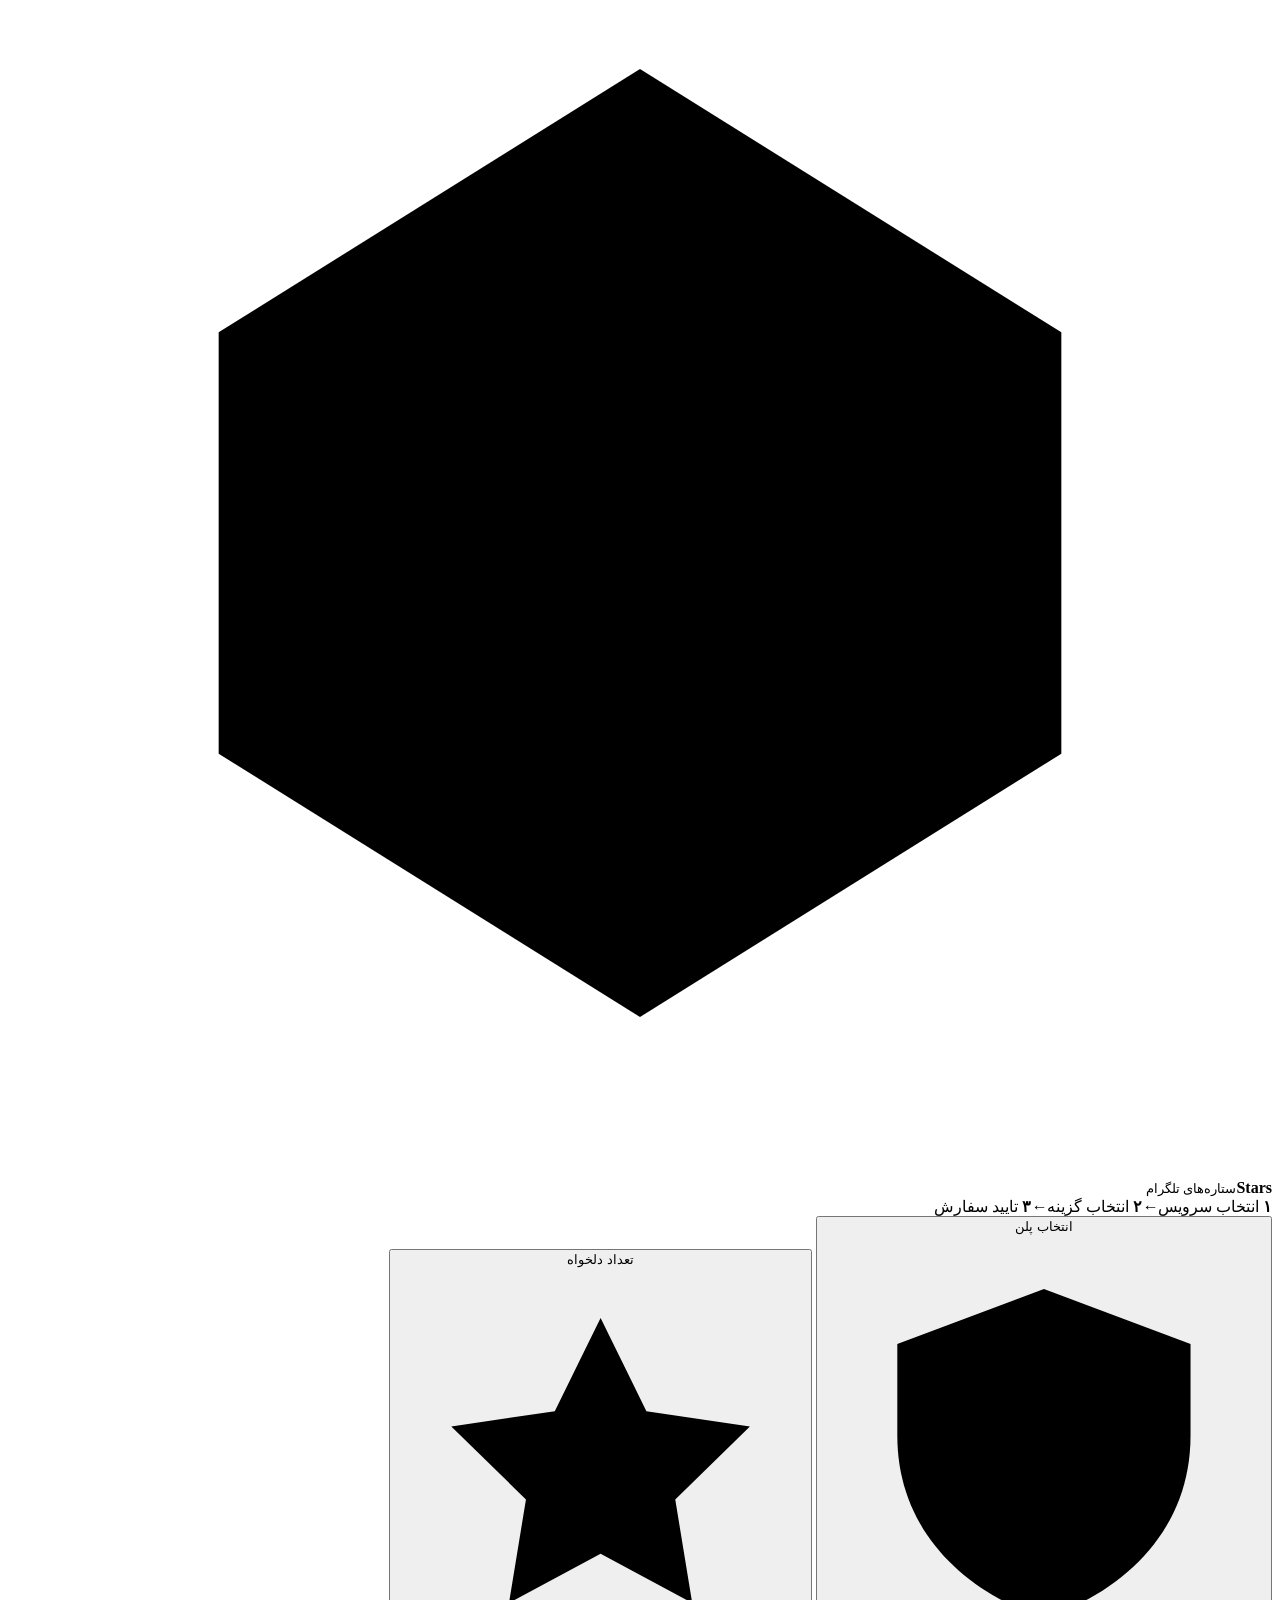
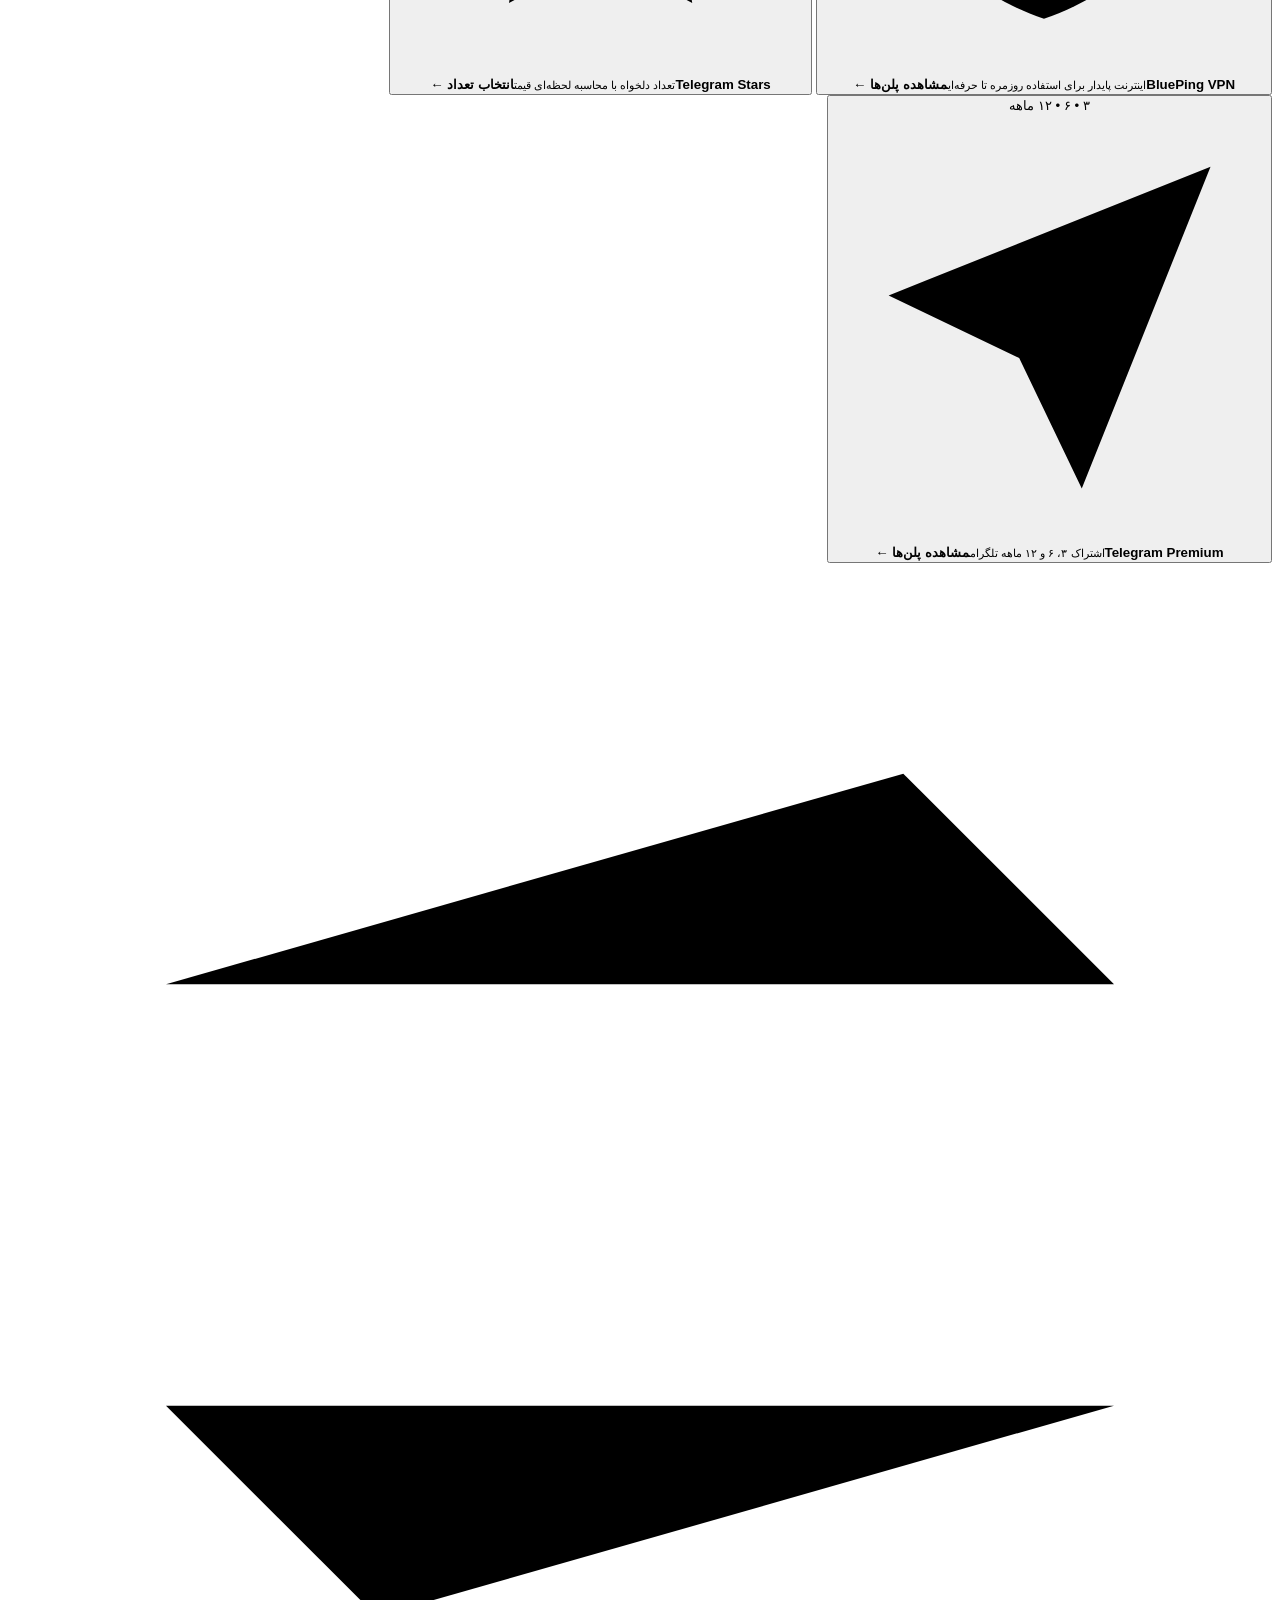
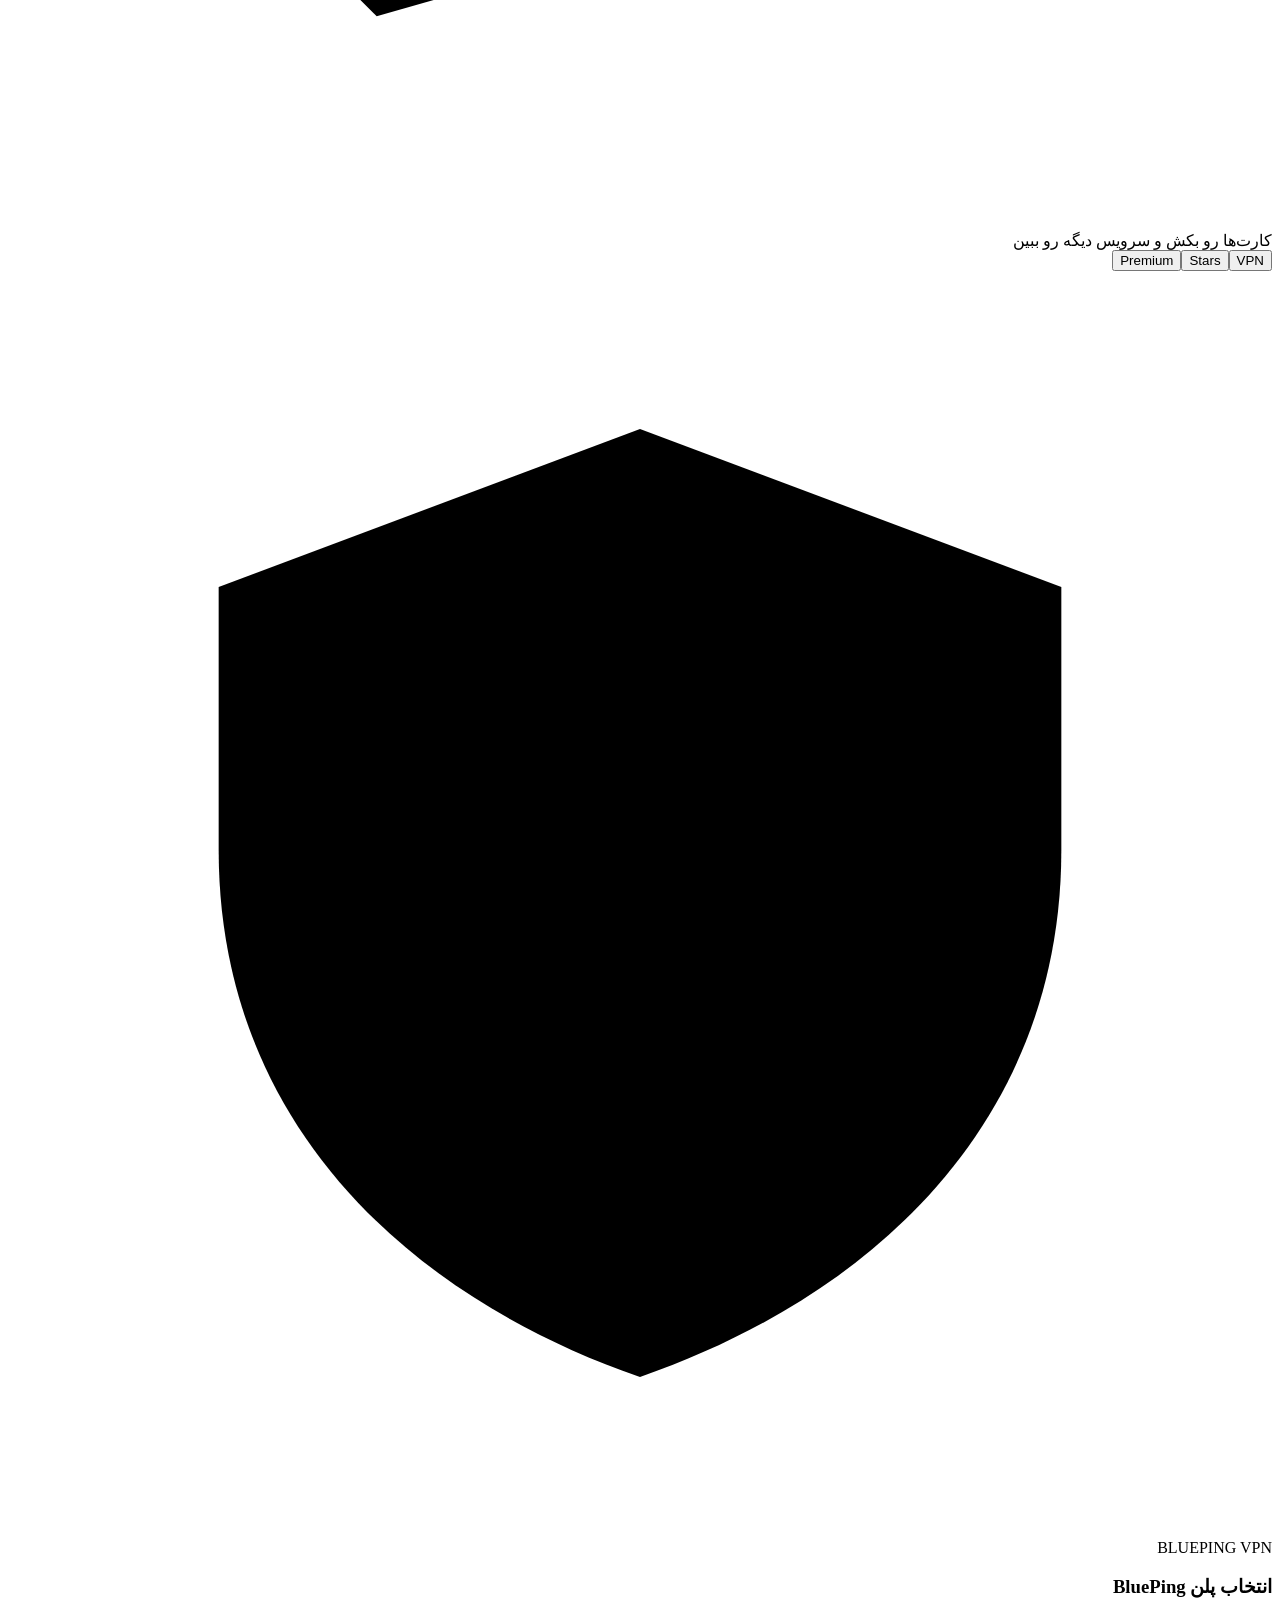
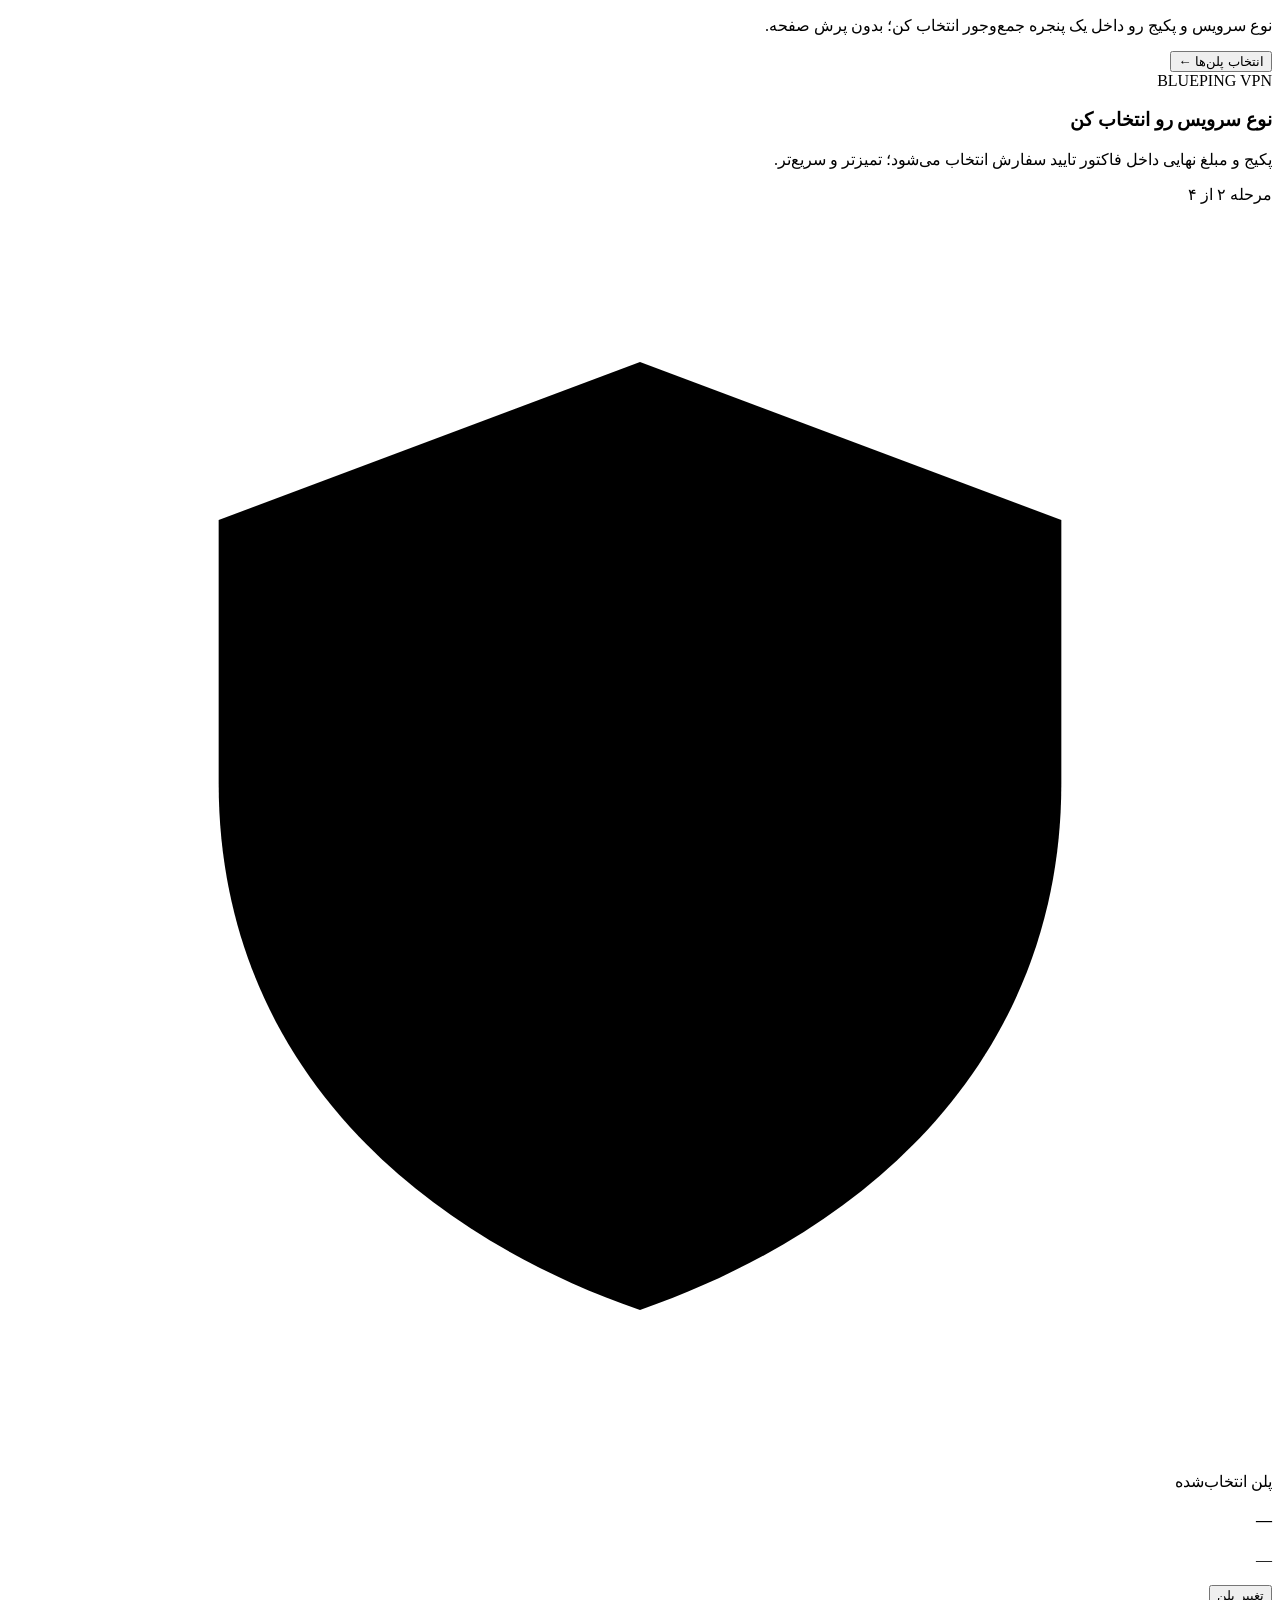
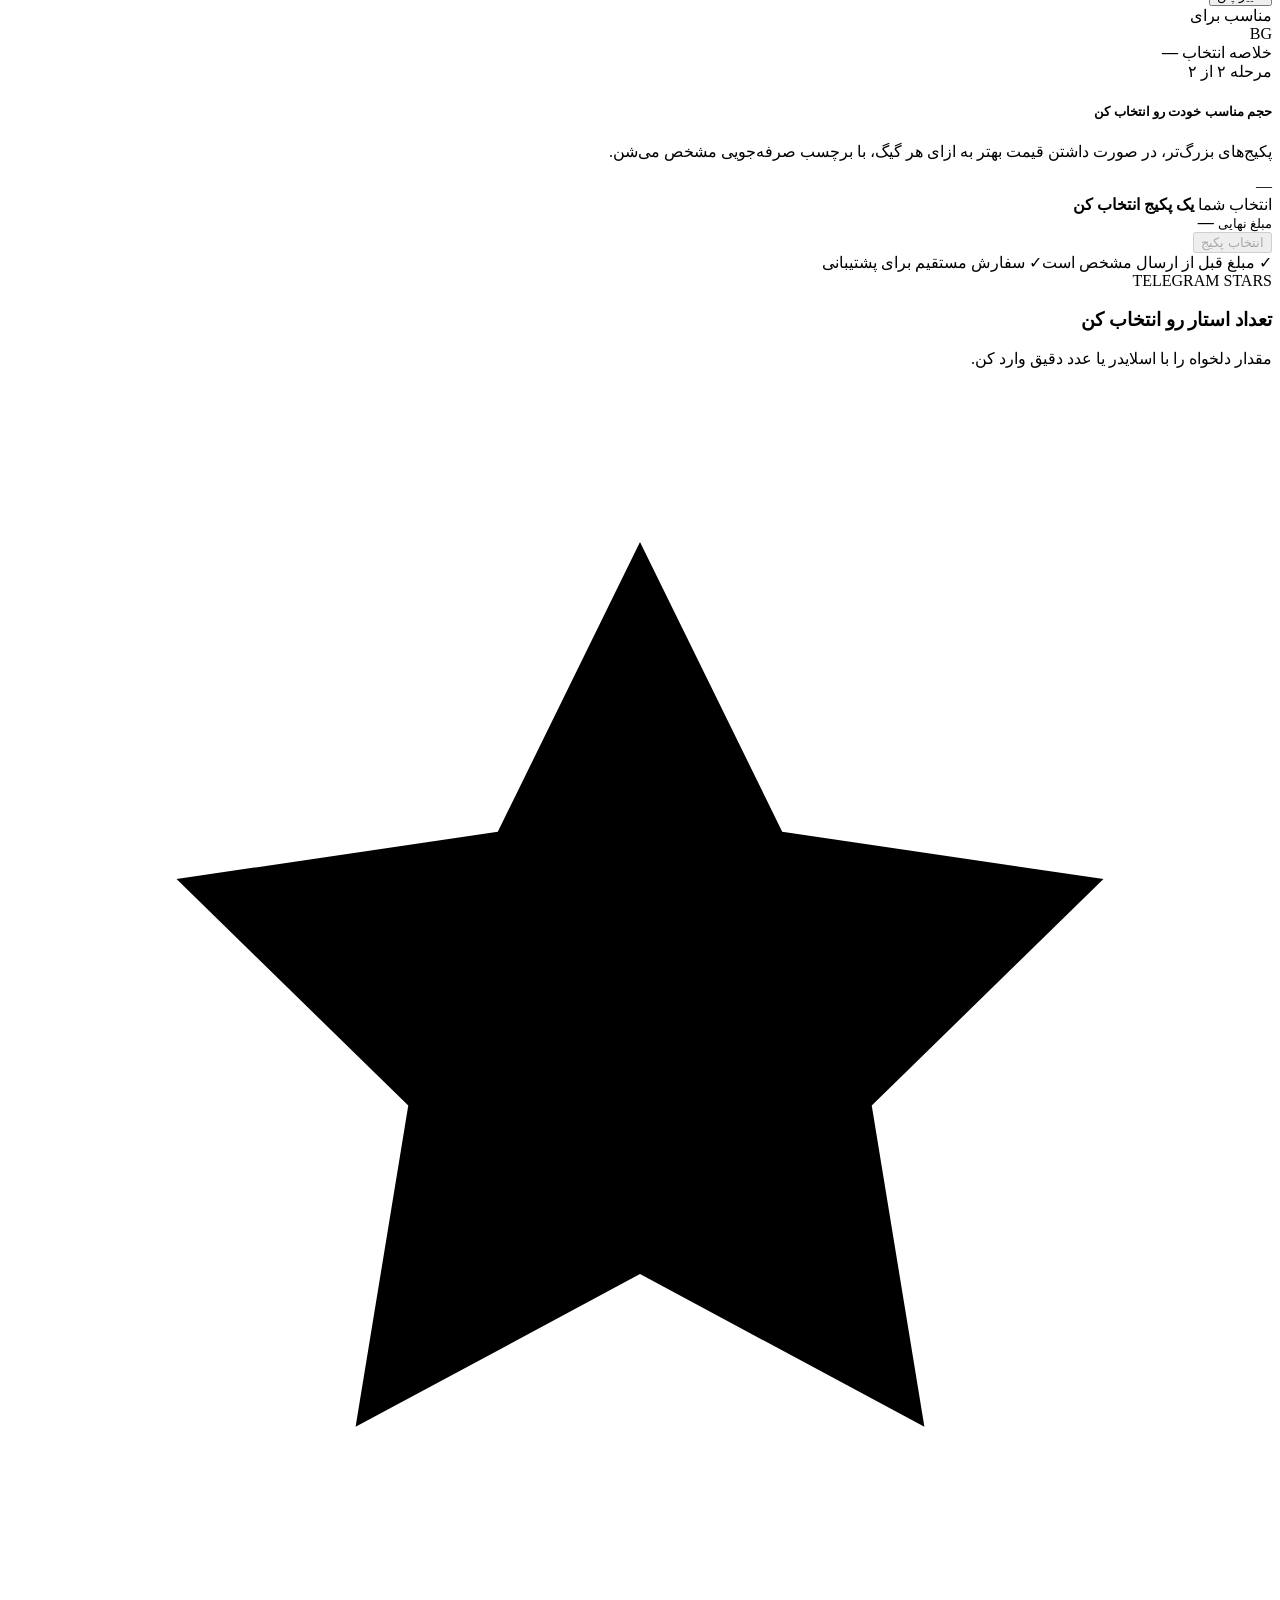
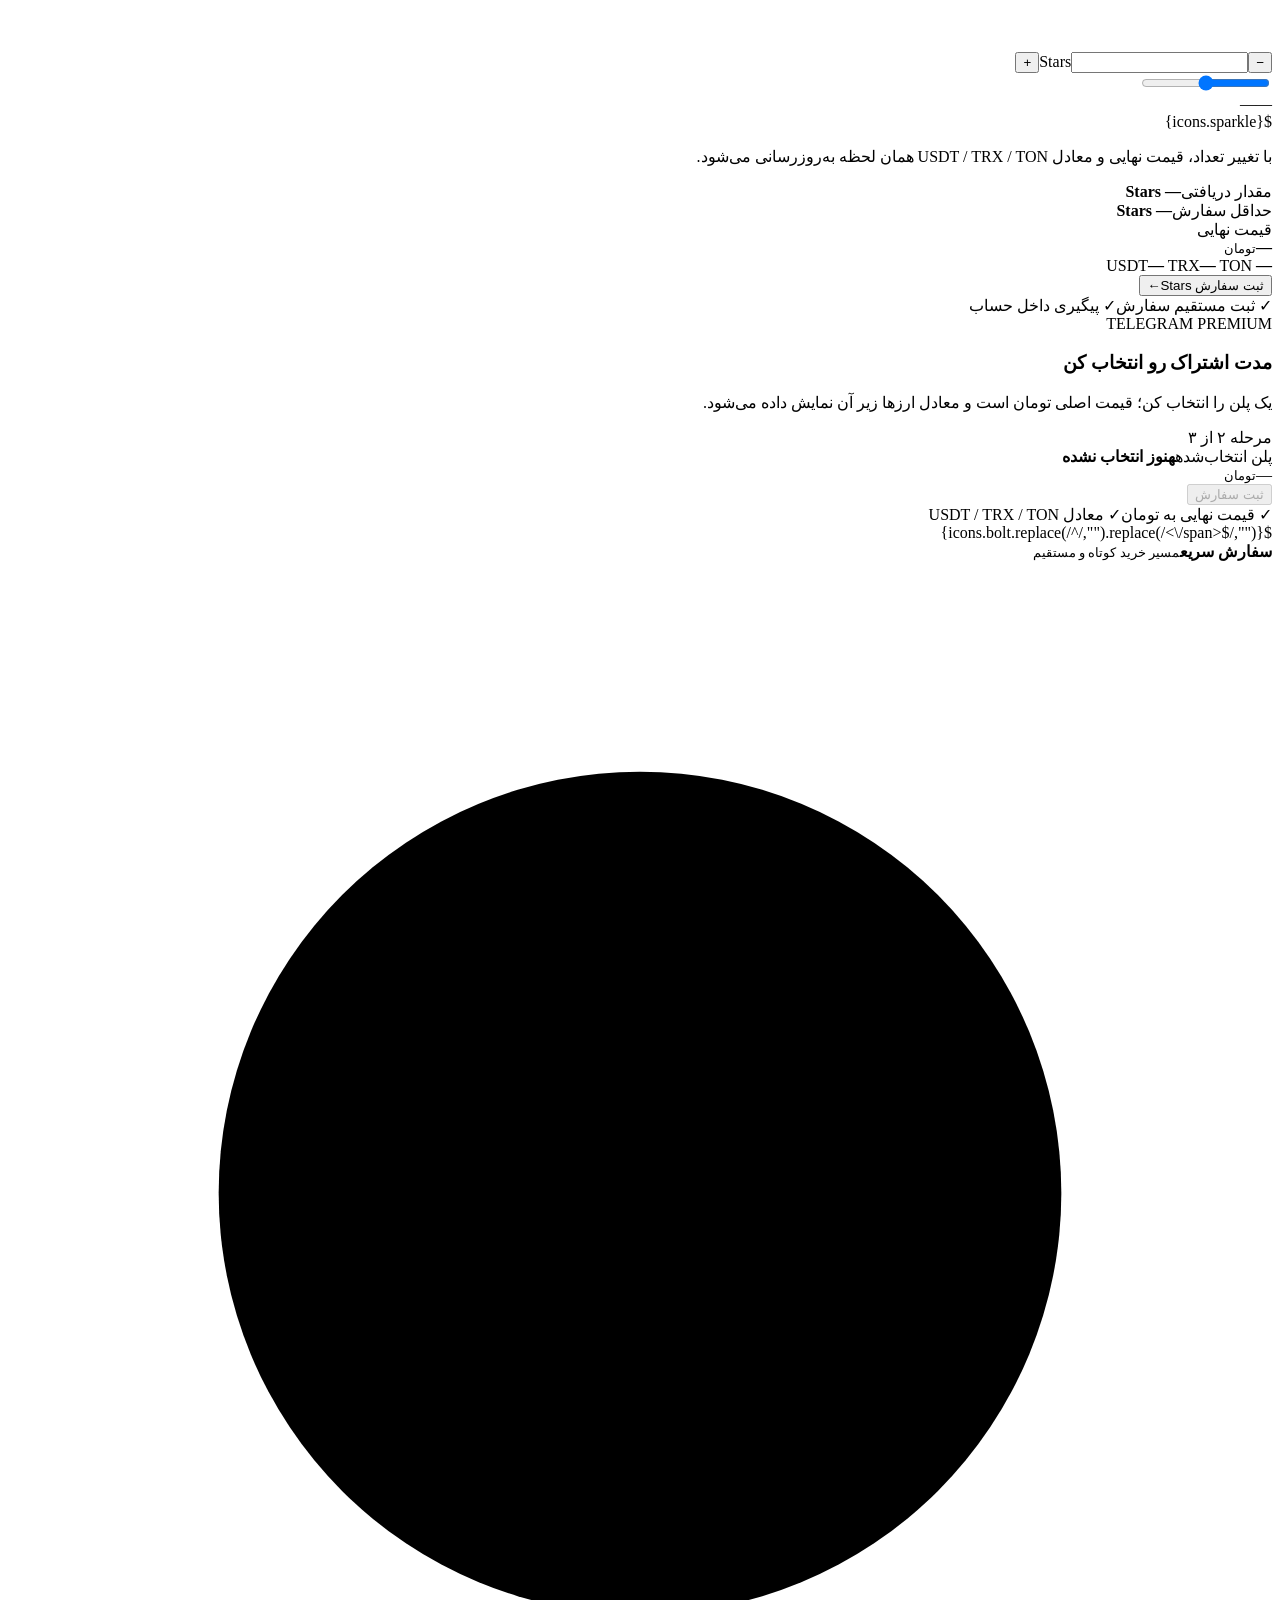
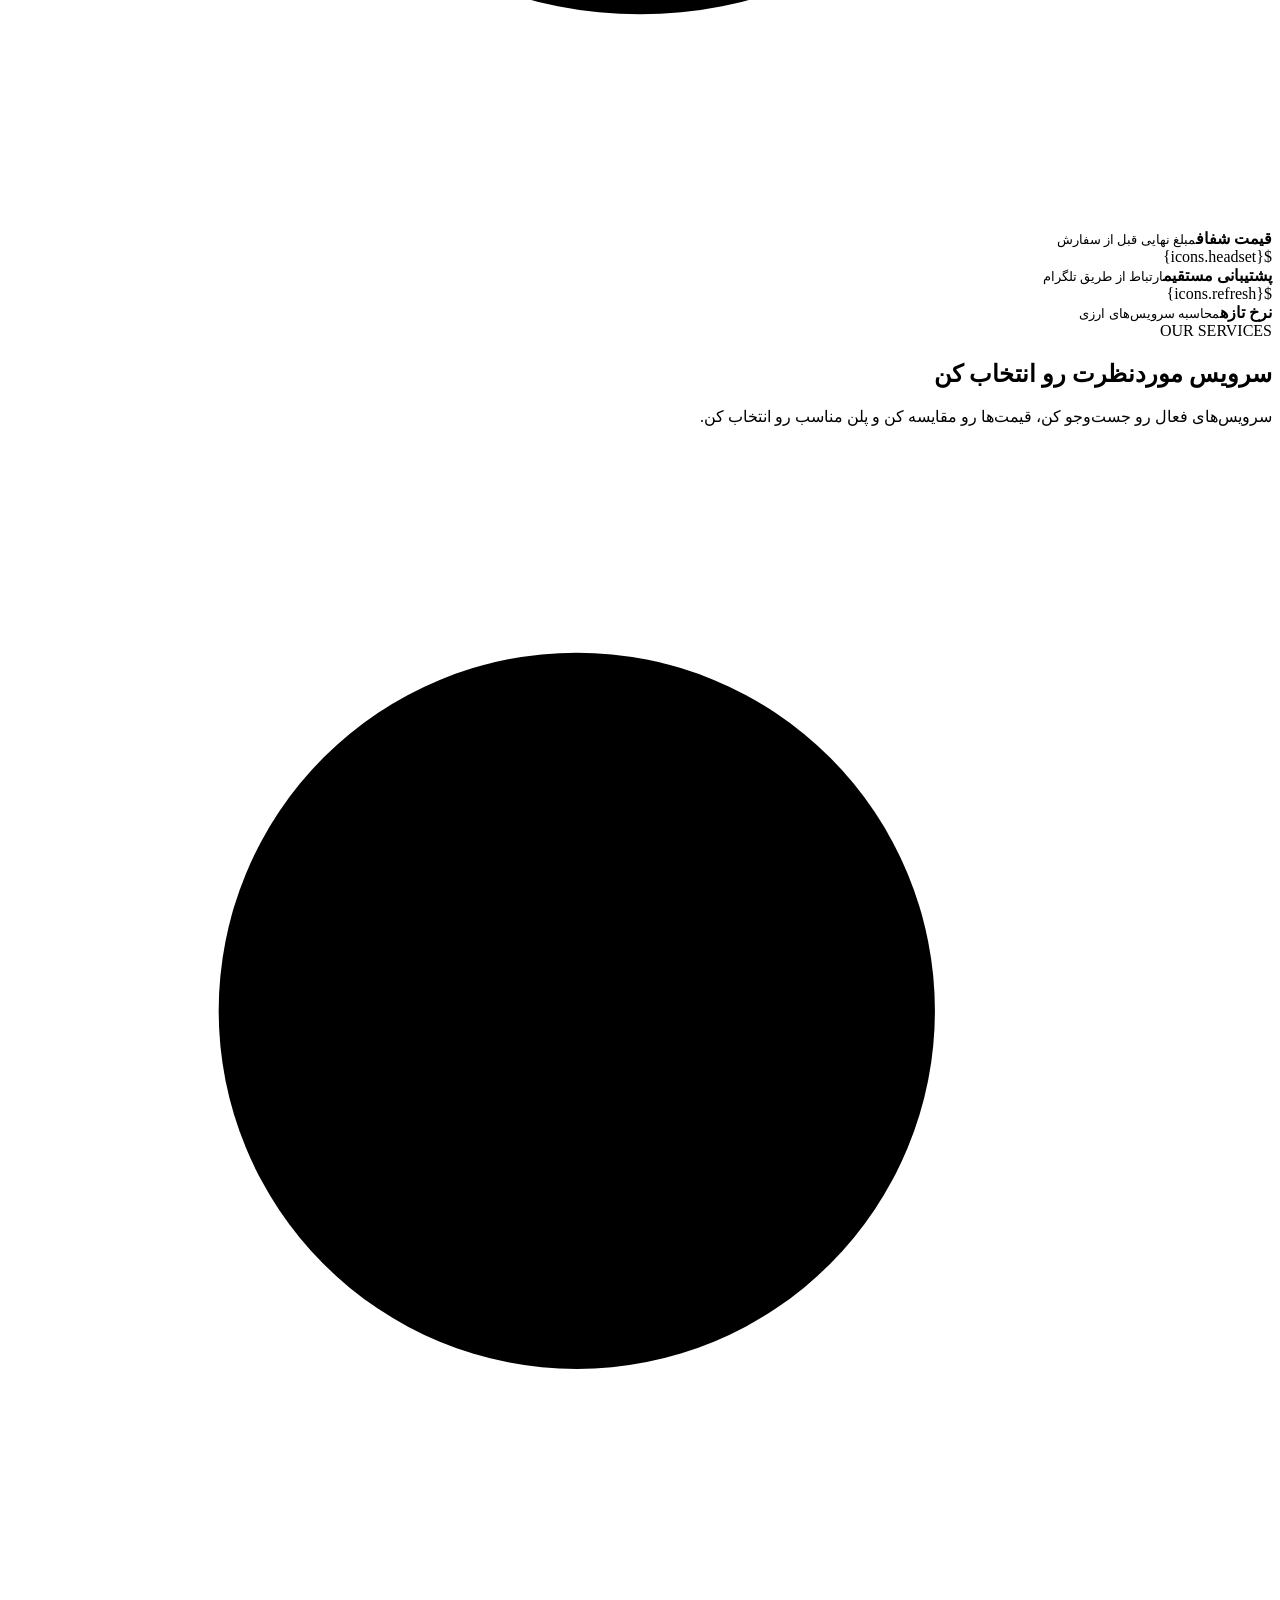
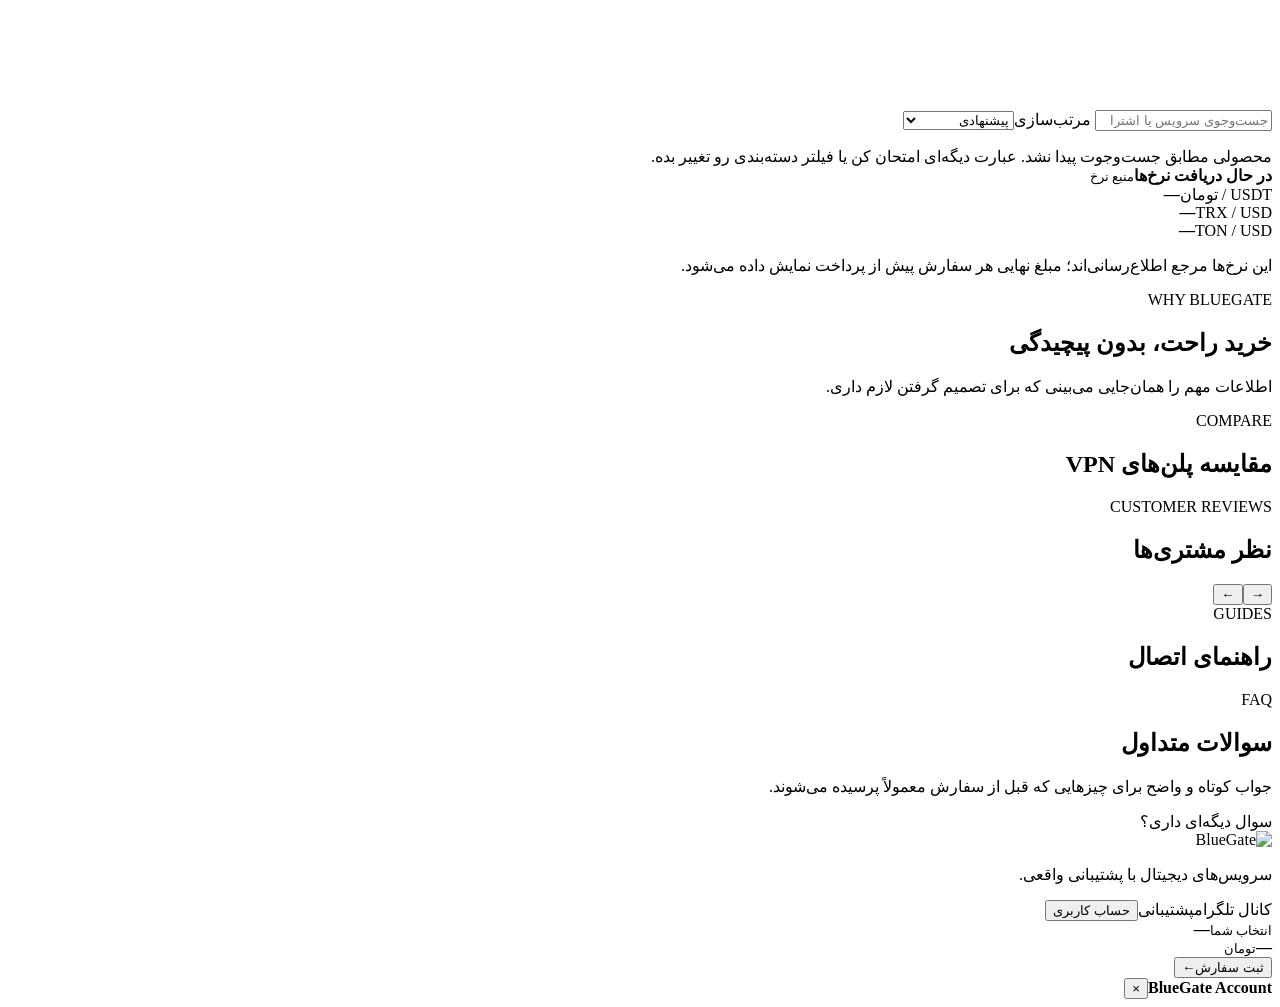
==== commit aaa24b53: "Refine public homepage into The Blue Gate cinematic intro" ====
--- a/public/web/index.html
+++ b/public/web/index.html
@@ -48,7 +48,7 @@
   <link rel="stylesheet" href="/web/css/header-profile-redesign.css?v=5.1.96-header-1">
   <link rel="stylesheet" href="/web/css/homepage-bottom-redesign.css?v=5.1.98-catalog-first-1">
   <link rel="stylesheet" href="/web/css/homepage-experience-redesign.css?v=5.2.1-integrated-catalog-1">
-  <link rel="stylesheet" href="/web/css/homepage-brand-motion.css?v=5.3.0-brand-gateway-1">
+  <link rel="stylesheet" href="/web/css/homepage-brand-motion.css?v=5.4.0-blue-gate-1">
 </head>
 <body>
   <div id="bgRouteBoot" aria-live="polite"><div><span class="bg-route-loader-mark"><img src="/web/assets/logo-mark.webp" alt="BlueGate" width="43" height="43"></span><span class="bg-route-loader-label">در حال باز کردن بخش درخواستی…</span></div></div>
@@ -101,7 +101,7 @@
         <div class="hero-eyebrow"><span class="pulse-dot"></span><span>خدمات دیجیتال BlueGate</span><b>قیمت و جزئیات پیش از سفارش</b></div>
         <h1 id="heroTitle">سرویس موردنیازت رو پیدا کن.</h1>
         <p id="heroText">از BluePing و سرویس‌های تلگرام تا بقیه خدمات دیجیتال؛ محصولات موجود رو یک‌جا ببین و قبل از سفارش، جزئیات و قیمت رو بررسی کن.</p>
-        <div class="hero-actions"><a class="btn primary xl hero-primary" data-store-nav href="#genericProductsSection"><span>دیدن همه سرویس‌ها</span><b>←</b></a><a id="heroSupport" class="btn ghost xl" target="_blank" rel="noopener">گفتگو با پشتیبانی</a></div>
+        <div class="hero-actions"><a class="btn primary xl hero-primary" data-store-nav href="#products"><span>مشاهده سرویس‌ها</span><b>←</b></a><a id="heroSupport" class="btn ghost xl" target="_blank" rel="noopener">گفتگو با پشتیبانی</a></div>
         <div class="hero-trust"><span><i>✓</i> قیمت نهایی شفاف</span><span><i>✓</i> ثبت سفارش سریع</span><span><i>✓</i> پیگیری سفارش</span></div>
         <div class="hero-microcopy"><span>به امید آینده‌ی آزاد</span><i></i><span>انتخاب سرویس تا ثبت سفارش، یک‌جا</span></div>
       </div>
@@ -118,9 +118,9 @@
             <small>محصولات فعال رو مقایسه کن، قیمت رو ببین و بعد تصمیم بگیر.</small>
           </div>
           <div class="hero-service-list">
-            <div class="hero-service-item"><span class="hero-service-icon"><svg viewBox="0 0 24 24" aria-hidden="true"><path d="M12 3 19 6v5c0 4.5-2.8 7.8-7 10-4.2-2.2-7-5.5-7-10V6l7-3Z"/><path d="m9 12 2 2 4-4"/></svg></span><strong>VPN و اتصال</strong><small>پلن‌های BluePing</small></div>
-            <div class="hero-service-item"><span class="hero-service-icon"><svg viewBox="0 0 24 24" aria-hidden="true"><path d="m12 3 2.7 5.5 6.1.9-4.4 4.3 1 6.1-5.4-2.9-5.4 2.9 1-6.1-4.4-4.3 6.1-.9L12 3Z"/></svg></span><strong>خدمات تلگرام</strong><small>Stars و Premium</small></div>
-            <div class="hero-service-item"><span class="hero-service-icon"><svg viewBox="0 0 24 24" aria-hidden="true"><path d="M4 5.5 12 2l8 3.5v6.2c0 4.2-3.2 7.5-8 10.3-4.8-2.8-8-6.1-8-10.3V5.5Z"/><path d="M9 12h6M12 9v6"/></svg></span><strong>سرویس‌های بیشتر</strong><small>اشتراک‌ها و خدمات دیجیتال</small></div>
+            <div class="hero-service-item"><span class="hero-service-icon"><svg viewBox="0 0 24 24" aria-hidden="true"><path d="M12 3 19 6v5c0 4.5-2.8 7.8-7 10-4.2-2.2-7-5.5-7-10V6l7-3Z"/><path d="m9 12 2 2 4-4"/></svg></span><strong>VPN</strong><small>BluePing</small></div>
+            <div class="hero-service-item"><span class="hero-service-icon"><svg viewBox="0 0 24 24" aria-hidden="true"><path d="m12 3 2.7 5.5 6.1.9-4.4 4.3 1 6.1-5.4-2.9-5.4 2.9 1-6.1-4.4-4.3 6.1-.9L12 3Z"/></svg></span><strong>Premium</strong><small>اشتراک تلگرام</small></div>
+            <div class="hero-service-item"><span class="hero-service-icon"><svg viewBox="0 0 24 24" aria-hidden="true"><path d="M12 3 20 8v8l-8 5-8-5V8l8-5Z"/><path d="m8 10 4 7 4-7"/></svg></span><strong>Stars</strong><small>ستاره‌های تلگرام</small></div>
           </div>
         </div>
       </div>
@@ -241,7 +241,7 @@
       <div class="conversion-item"><span class="conversion-icon bg-icon" aria-hidden="true"><svg viewBox="0 0 24 24"><circle cx="12" cy="12" r="8"/><circle cx="12" cy="12" r="3"/></svg></span><div><strong>قیمت شفاف</strong><small>مبلغ نهایی قبل از سفارش</small></div></div>
       <div class="conversion-item"><span class="conversion-icon">${icons.headset}</span><div><strong>پشتیبانی مستقیم</strong><small>ارتباط از طریق تلگرام</small></div></div>
       <div class="conversion-item"><span class="conversion-icon">${icons.refresh}</span><div><strong>نرخ تازه</strong><small>محاسبه سرویس‌های ارزی</small></div></div>
-    
+    </section>
 
     <section id="genericProductsSection" class="section shell generic-products-section hidden">
       <div id="genericProductsCollapse" class="generic-products-collapse">
@@ -259,15 +259,7 @@
           <div id="genericProductsEmpty" class="generic-products-empty hidden" role="status">محصولی مطابق جست‌وجوت پیدا نشد. عبارت دیگه‌ای امتحان کن یا فیلتر دسته‌بندی رو تغییر بده.</div>
         </div>
       </div>
-    
-
-    </section>
-
-    </section>
-
-    
-
-    
+    </section>
 
     <section class="shell live-strip" aria-label="نرخ‌های مرجع بازار">
       <div class="live-strip-title"><span id="rateDot" class="live-dot loading"></span><div><strong id="rateState">در حال دریافت نرخ‌ها</strong><small id="rateAge">منبع نرخ</small></div></div>
@@ -308,6 +300,7 @@
   <script defer src="/web/js/config.js?v=20261012"></script><script defer src="/web/js/api.js?v=20261012"></script><script defer src="/web/js/rates.js?v=20261012"></script><script defer src="/web/js/pricing.js?v=20261012"></script><script defer src="/web/js/account.js?v=5.1.96-header-1"></script><script defer src="/web/js/admin.js?v=20261013-translation-resilience-2"></script>  <script defer src="/web/js/dashboard.js?v=20261012-ticket-parity-1"></script><script defer src="/web/js/checkout.js?v=20261012"></script>
   <script defer src="/web/js/mobile-v281.js?v=0"></script>
   <script defer src="/web/js/app.js?v=5.2.0-catalog-discovery-1"></script>
+  <script defer src="/web/js/homepage-brand-motion.js?v=5.4.0-gateway-cursor-1"></script>
   <script defer src="/web/js/motion.js?v=0"></script>
   <script defer src="/translation.js?v=20261013-translation-resilience-2"></script>
 </body>
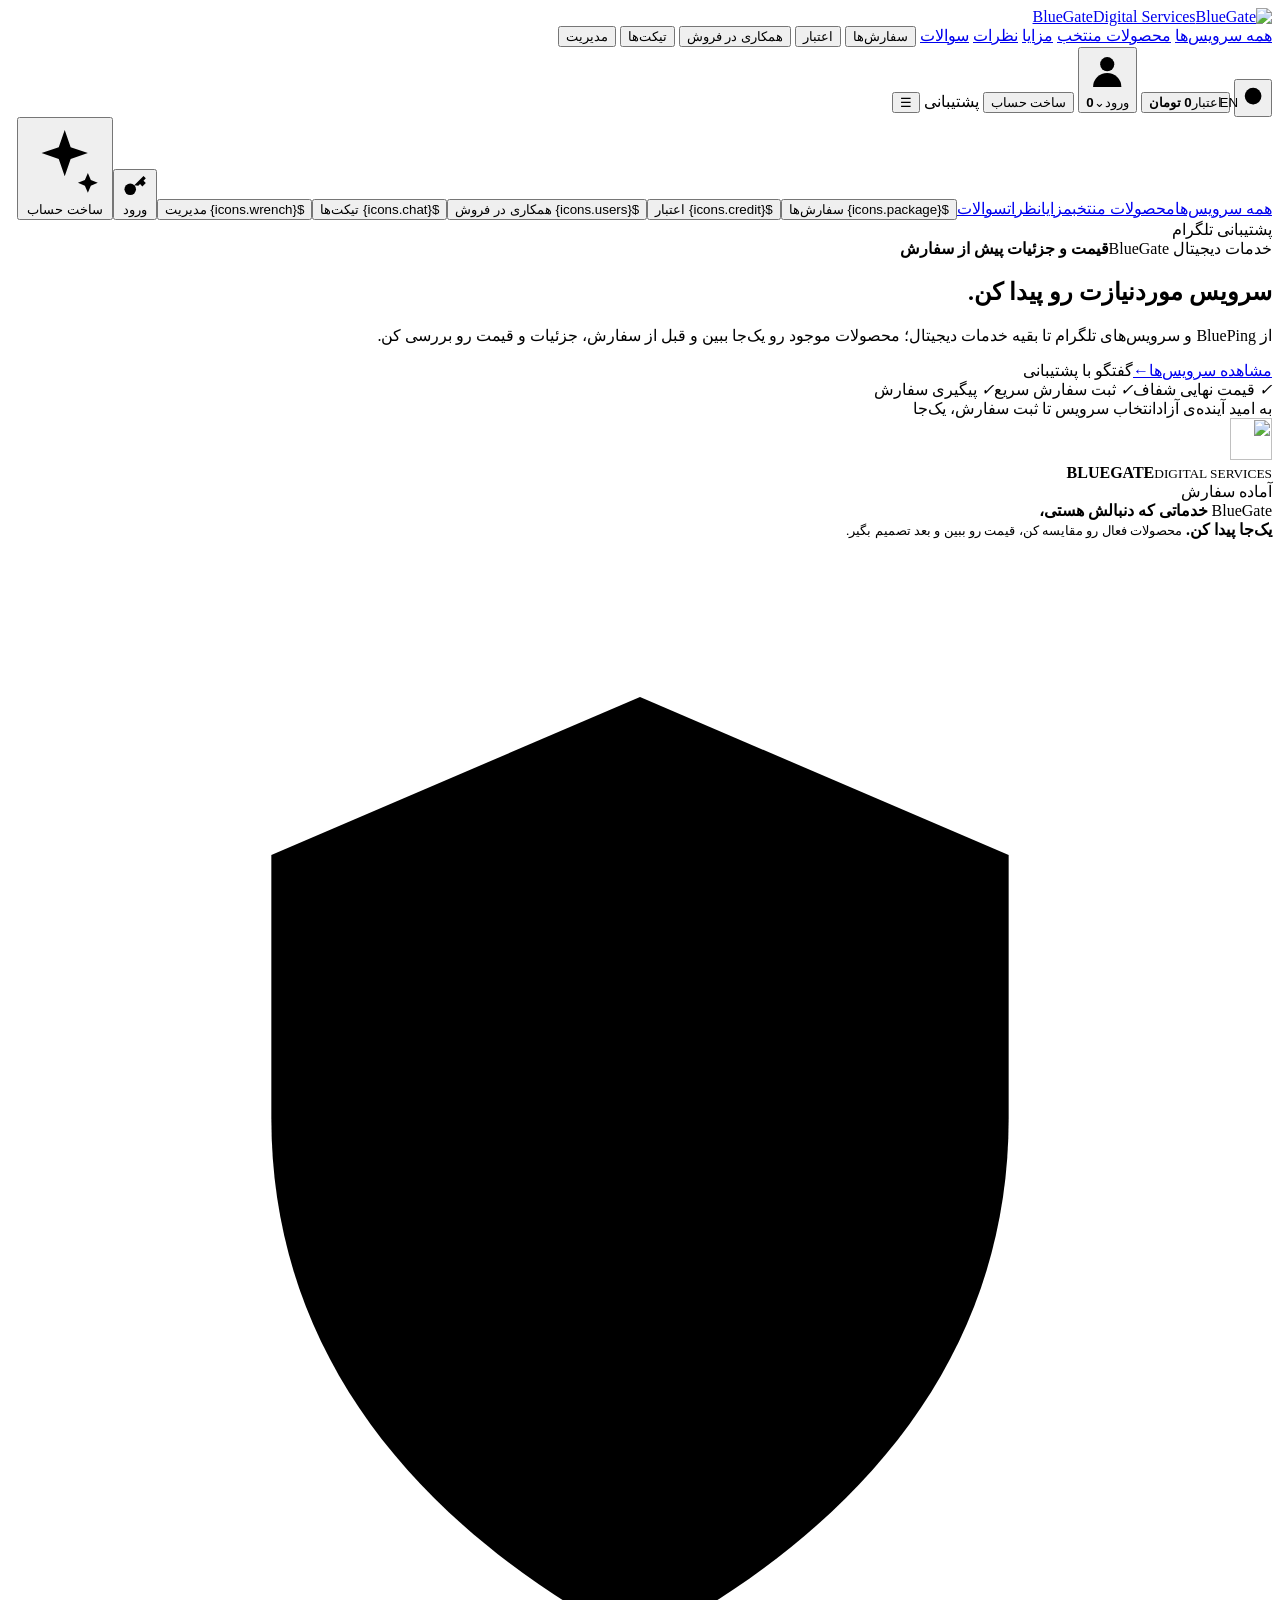
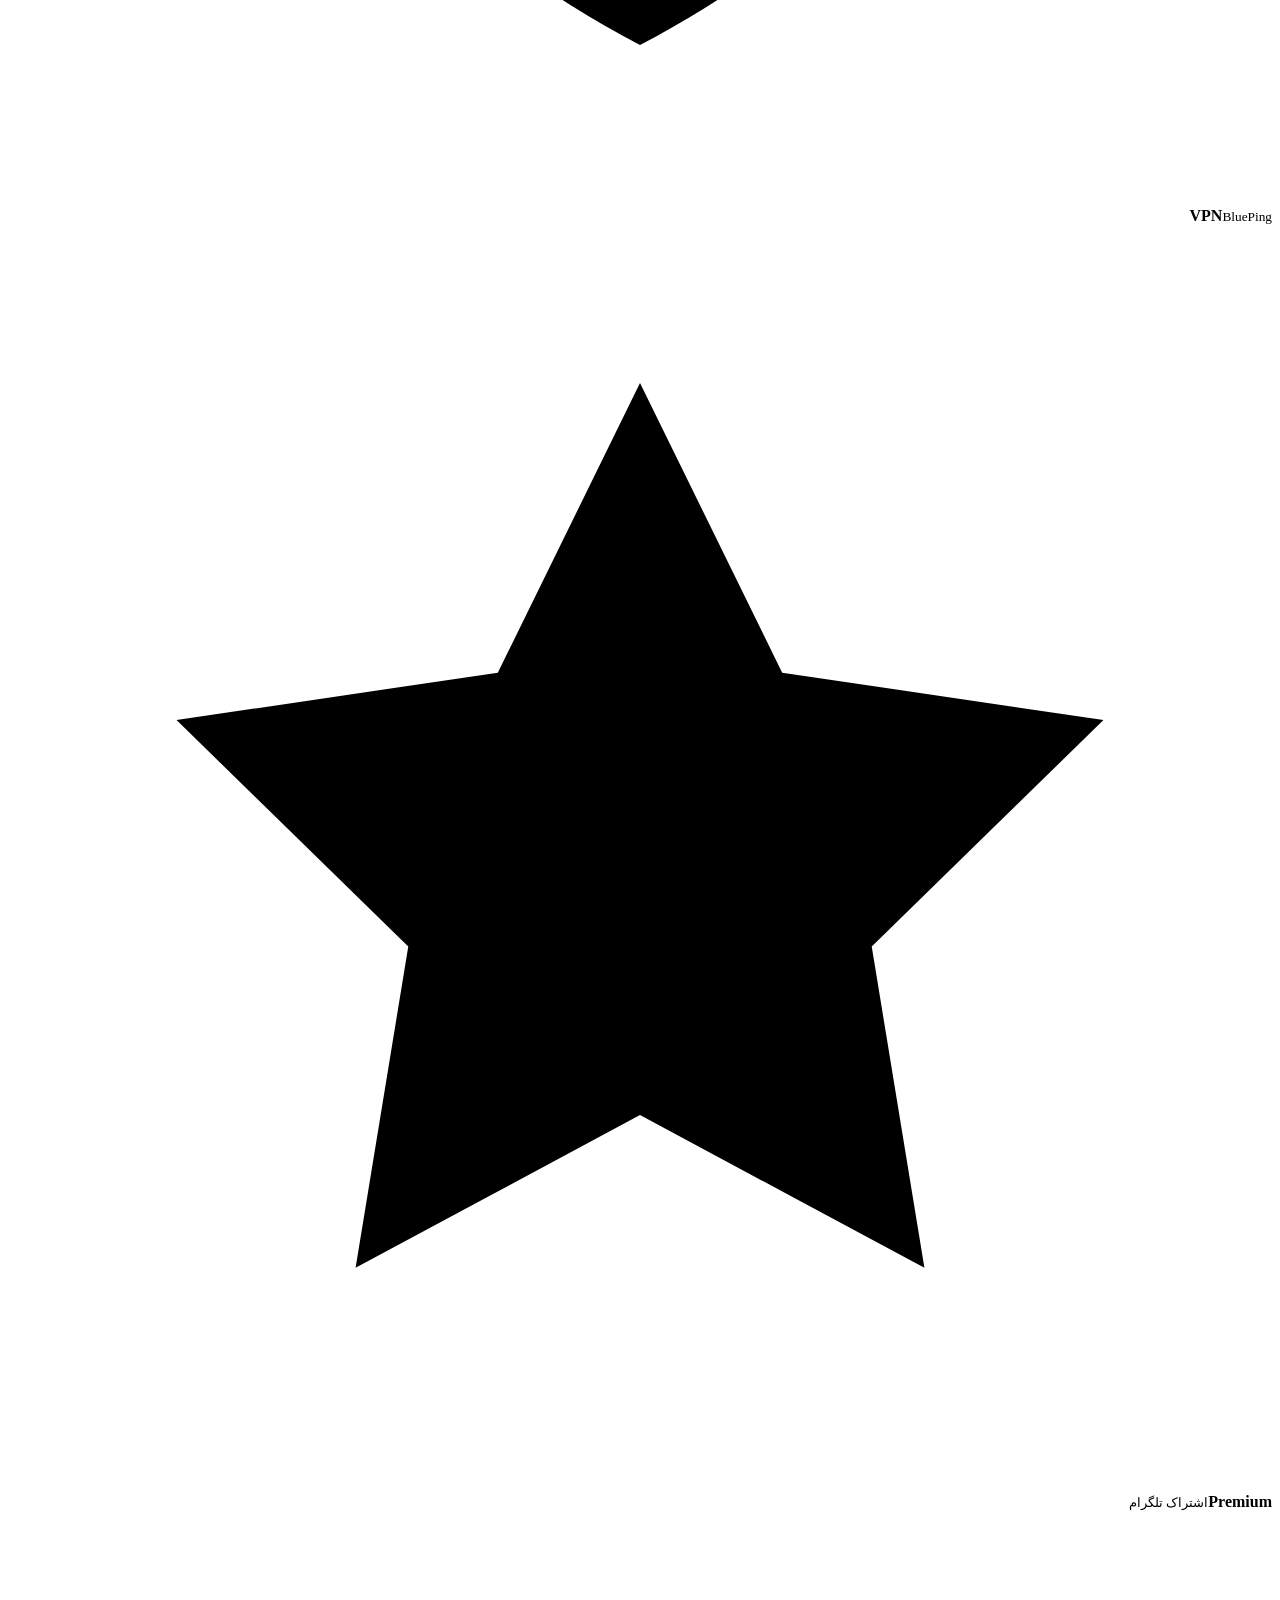
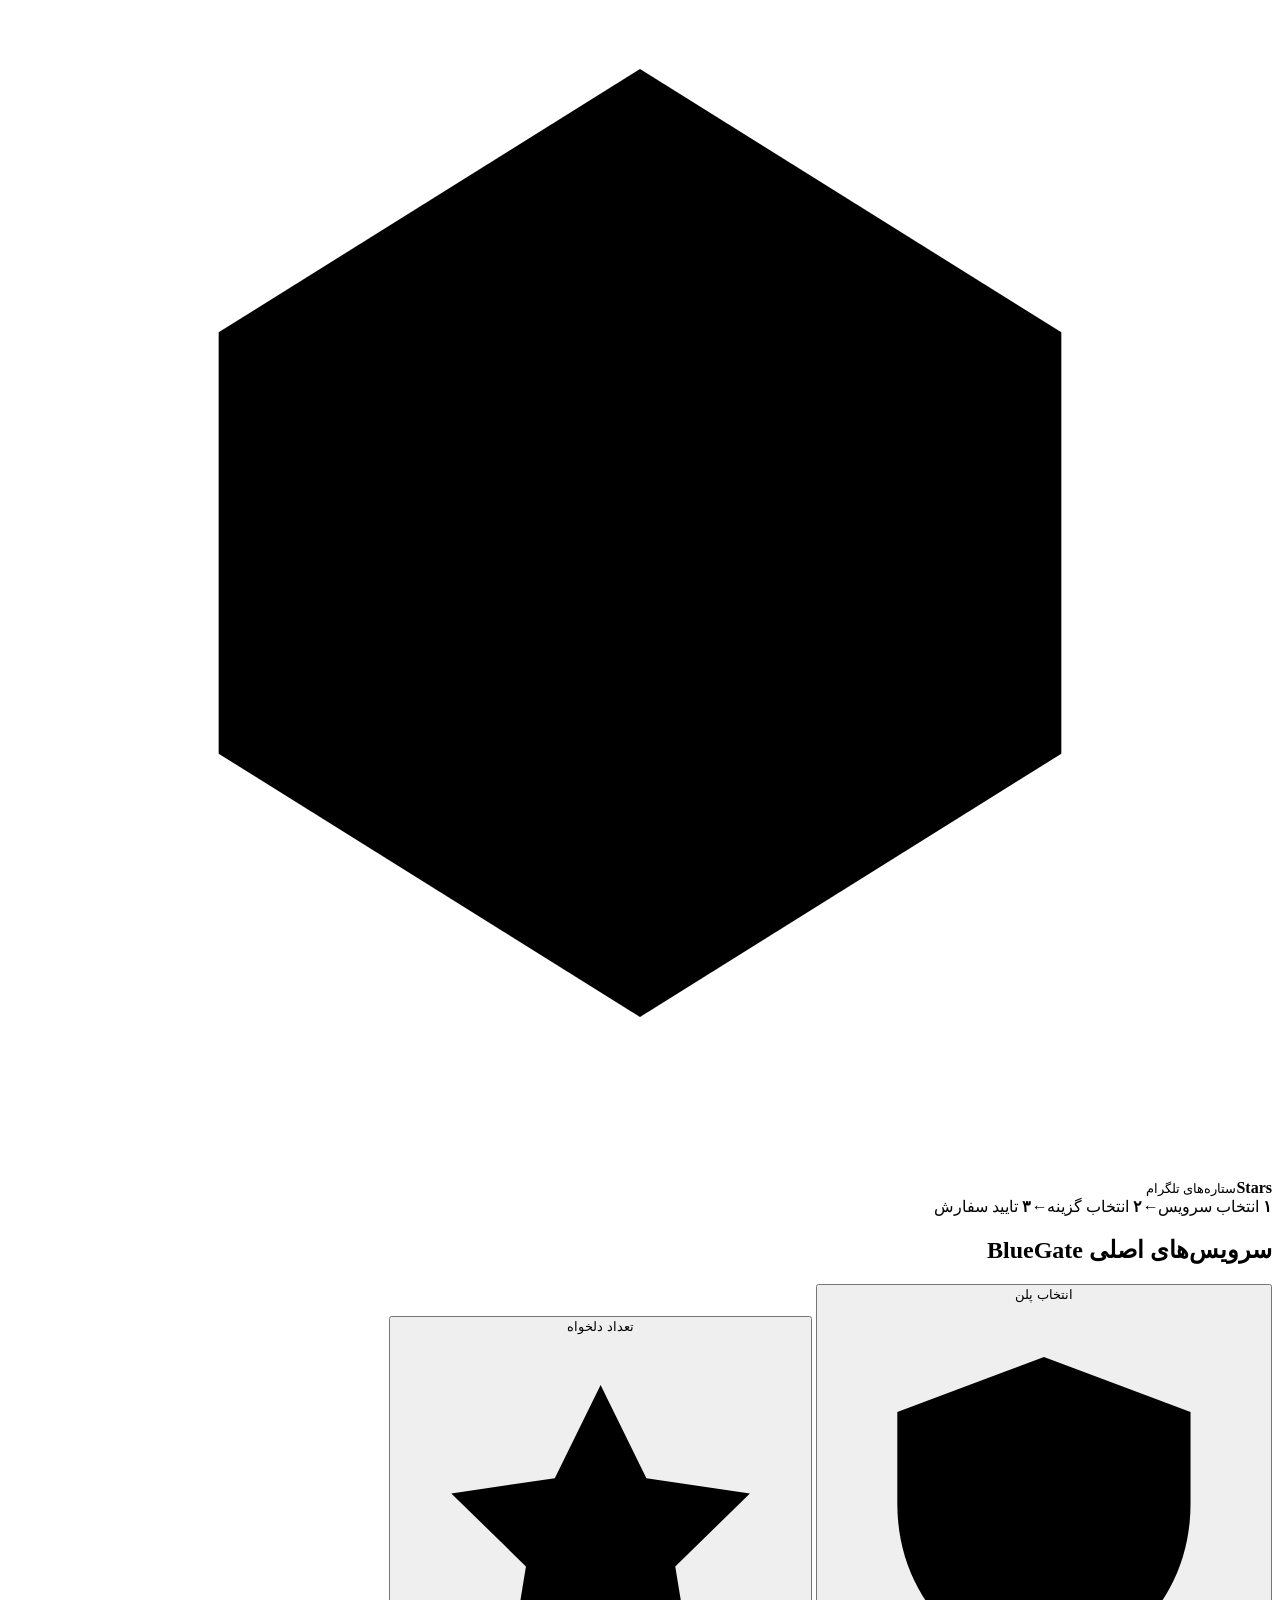
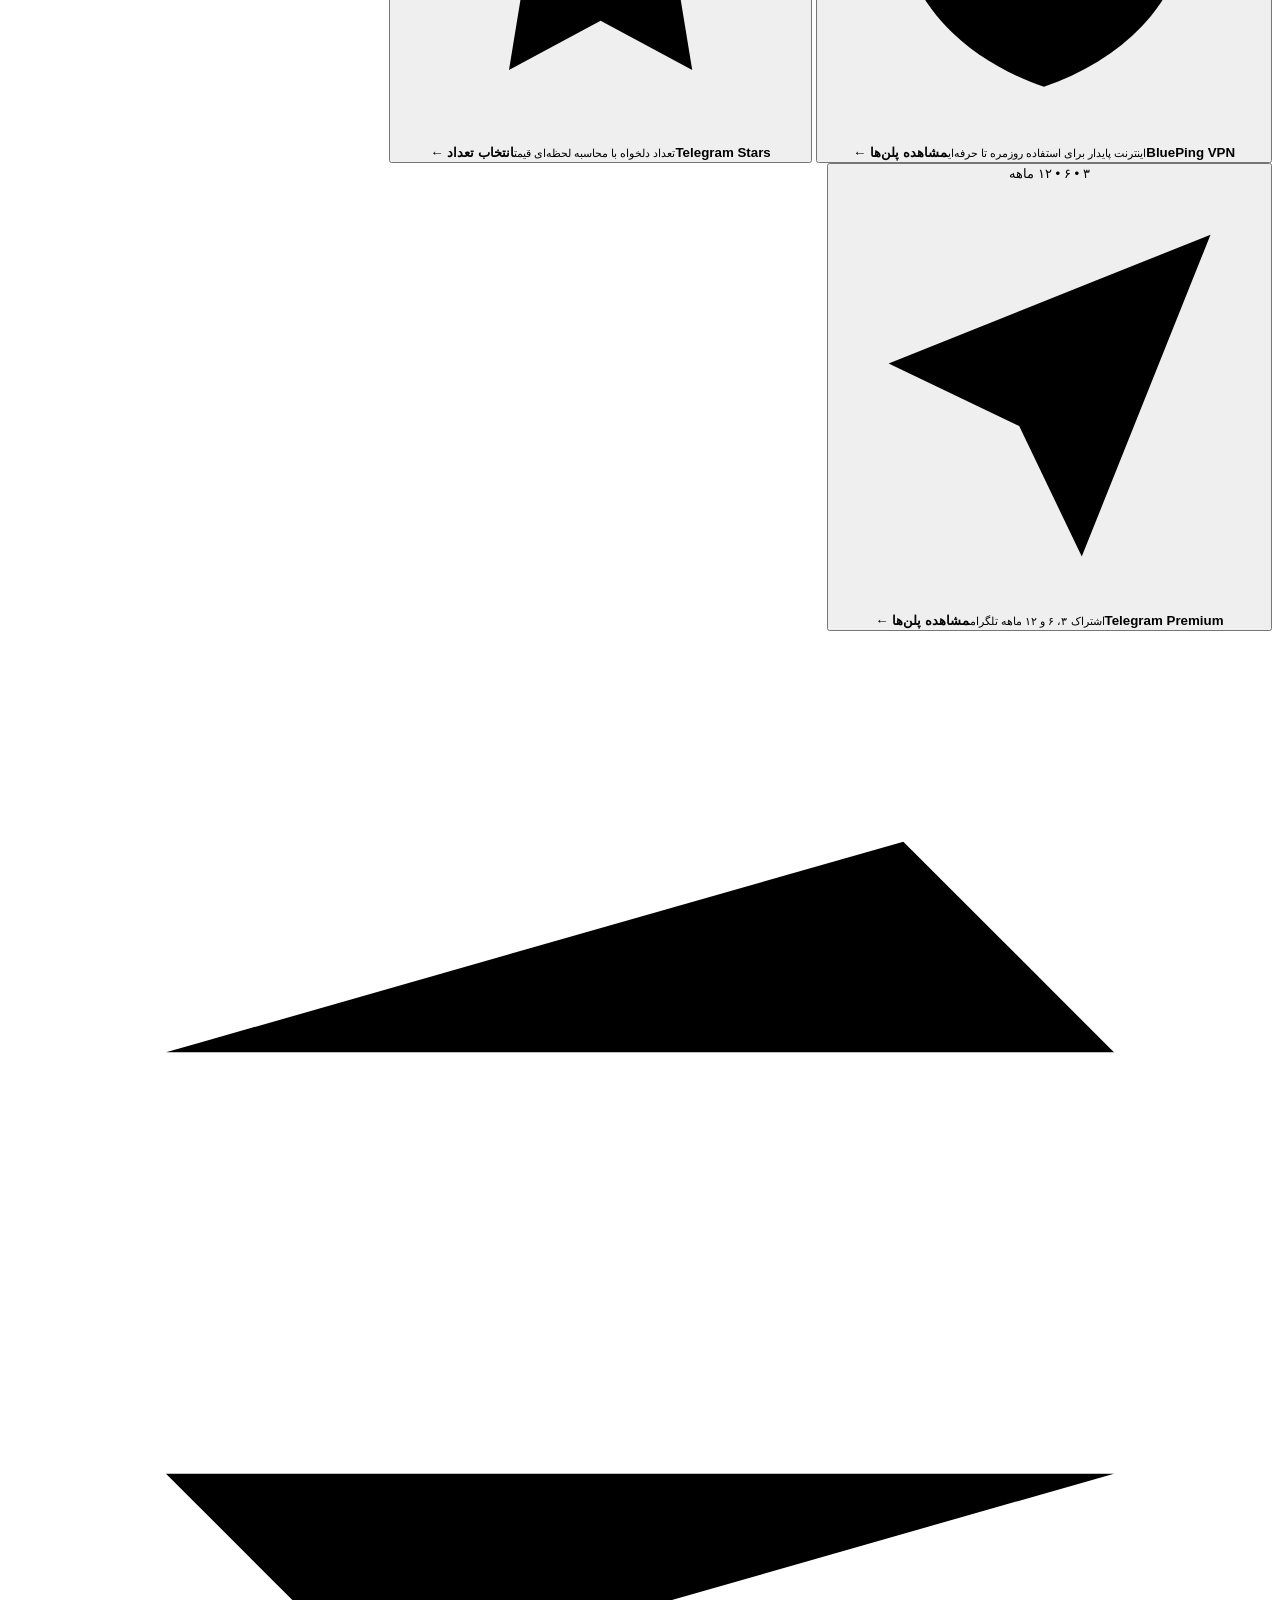
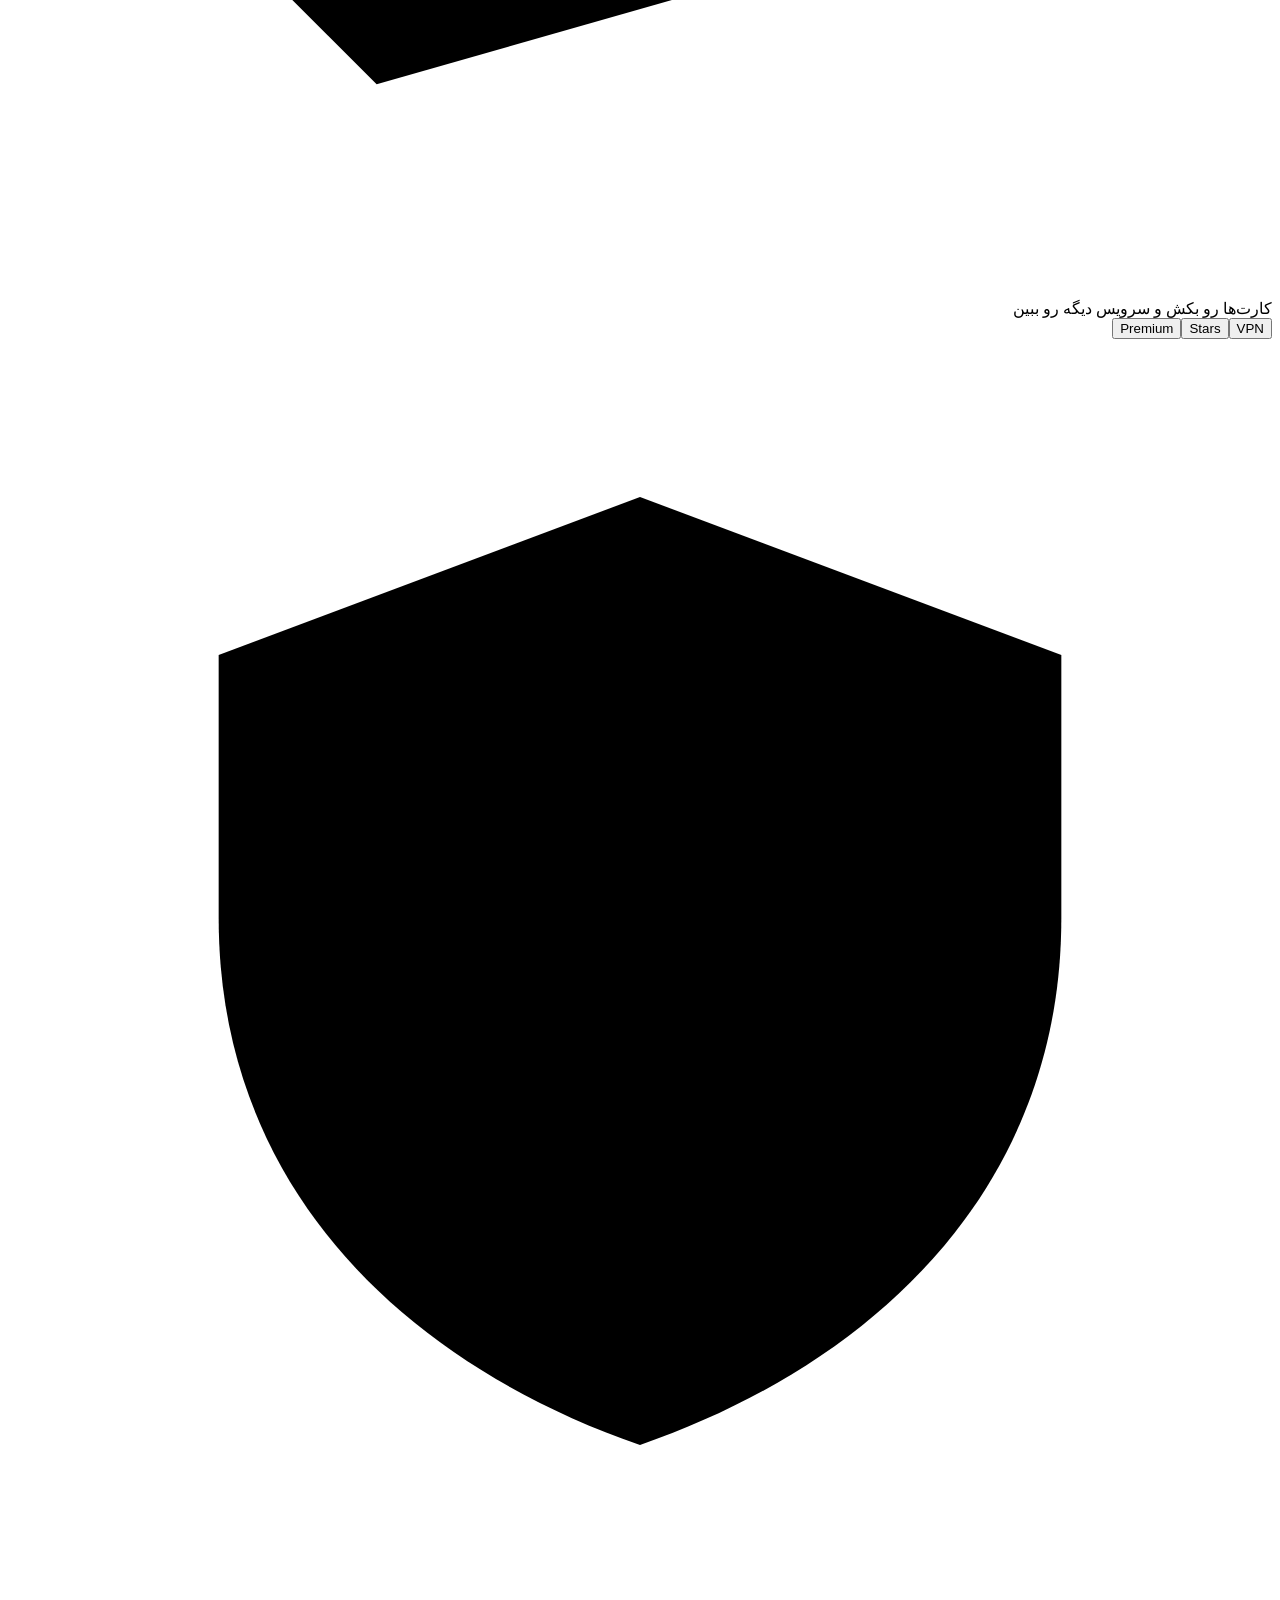
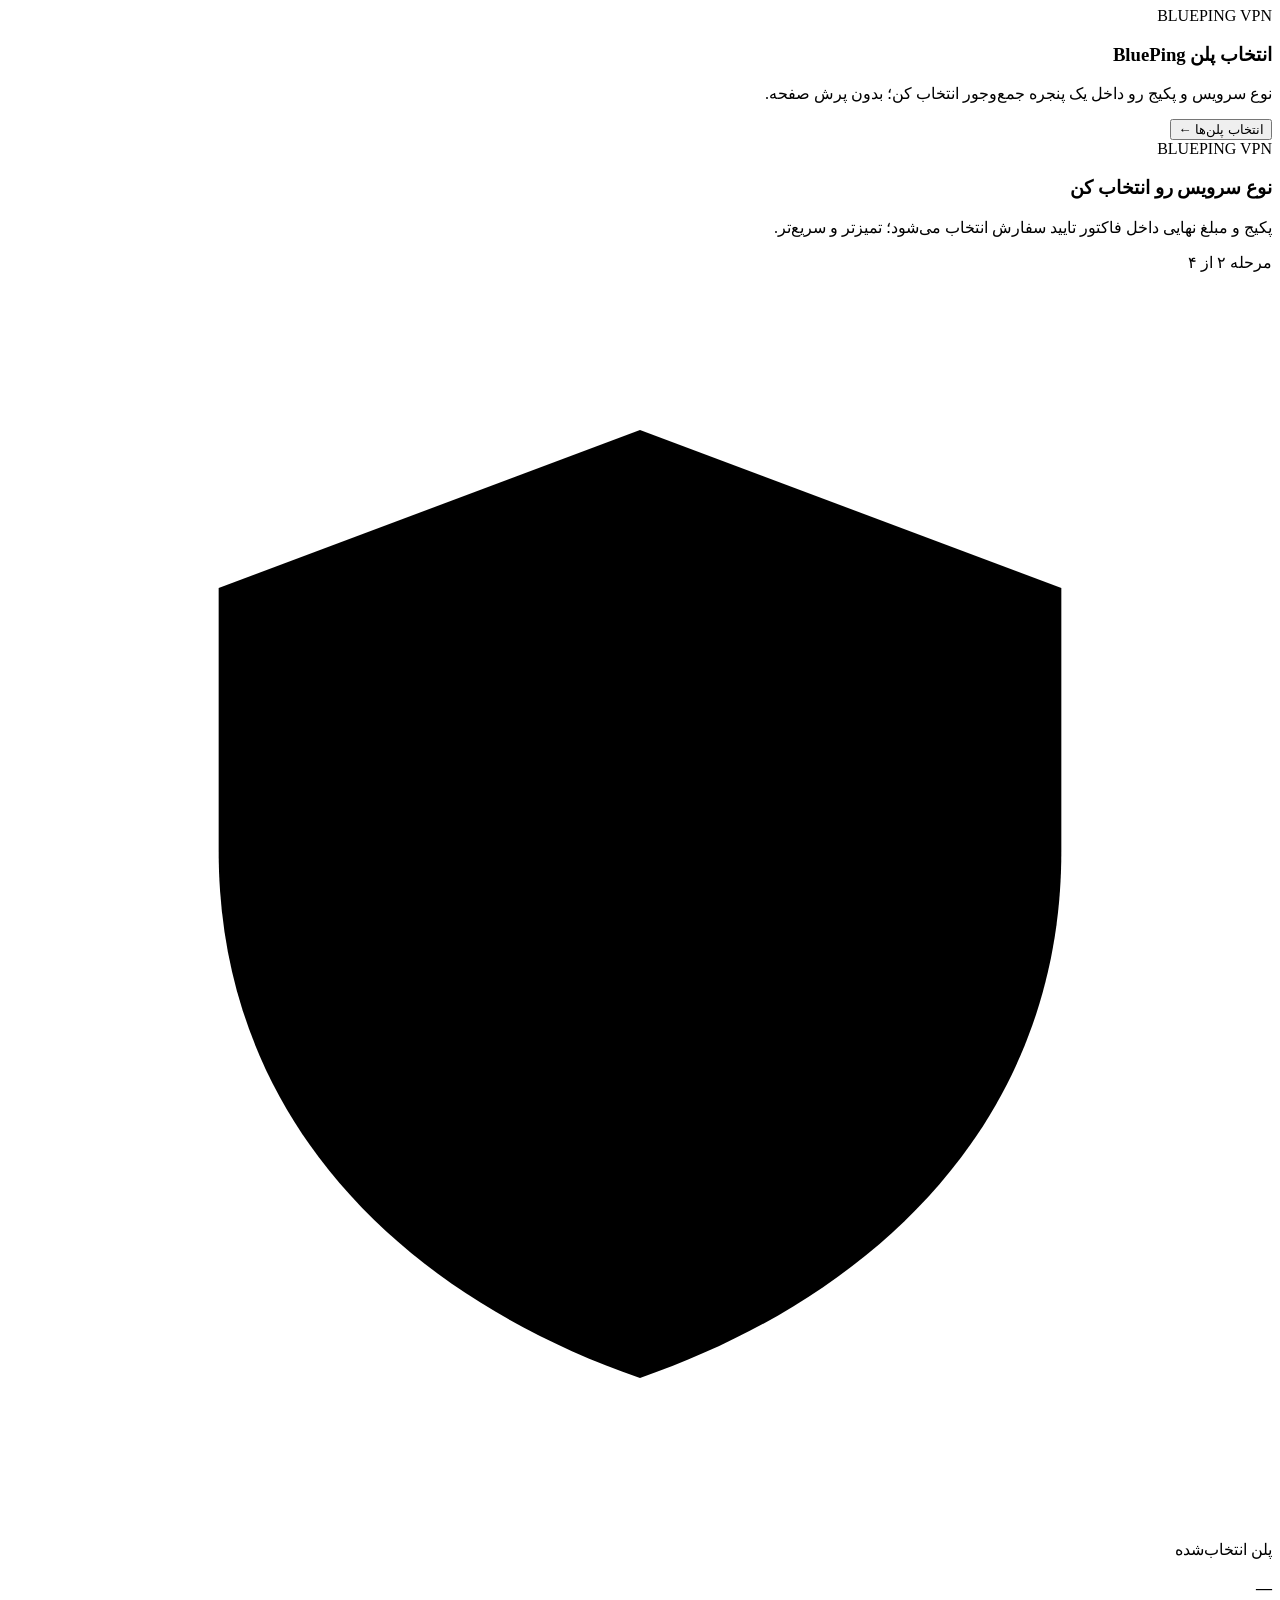
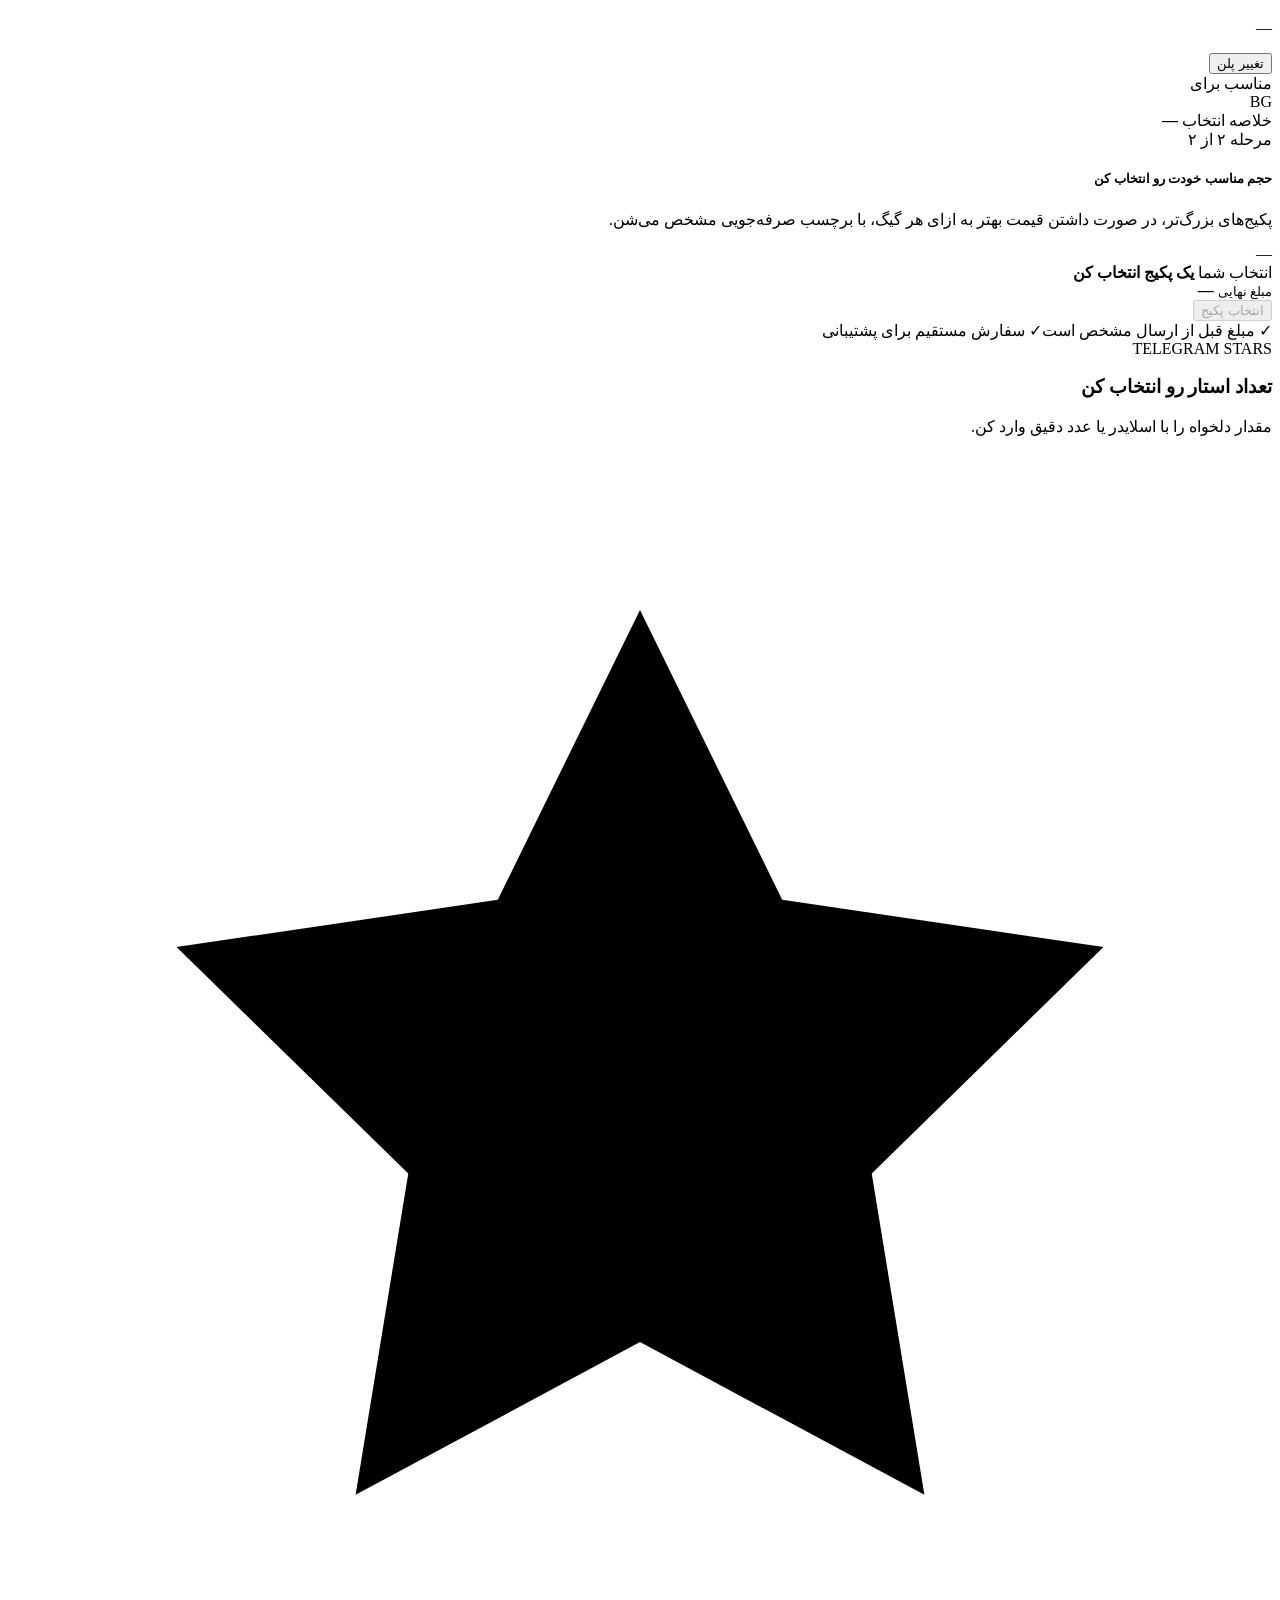
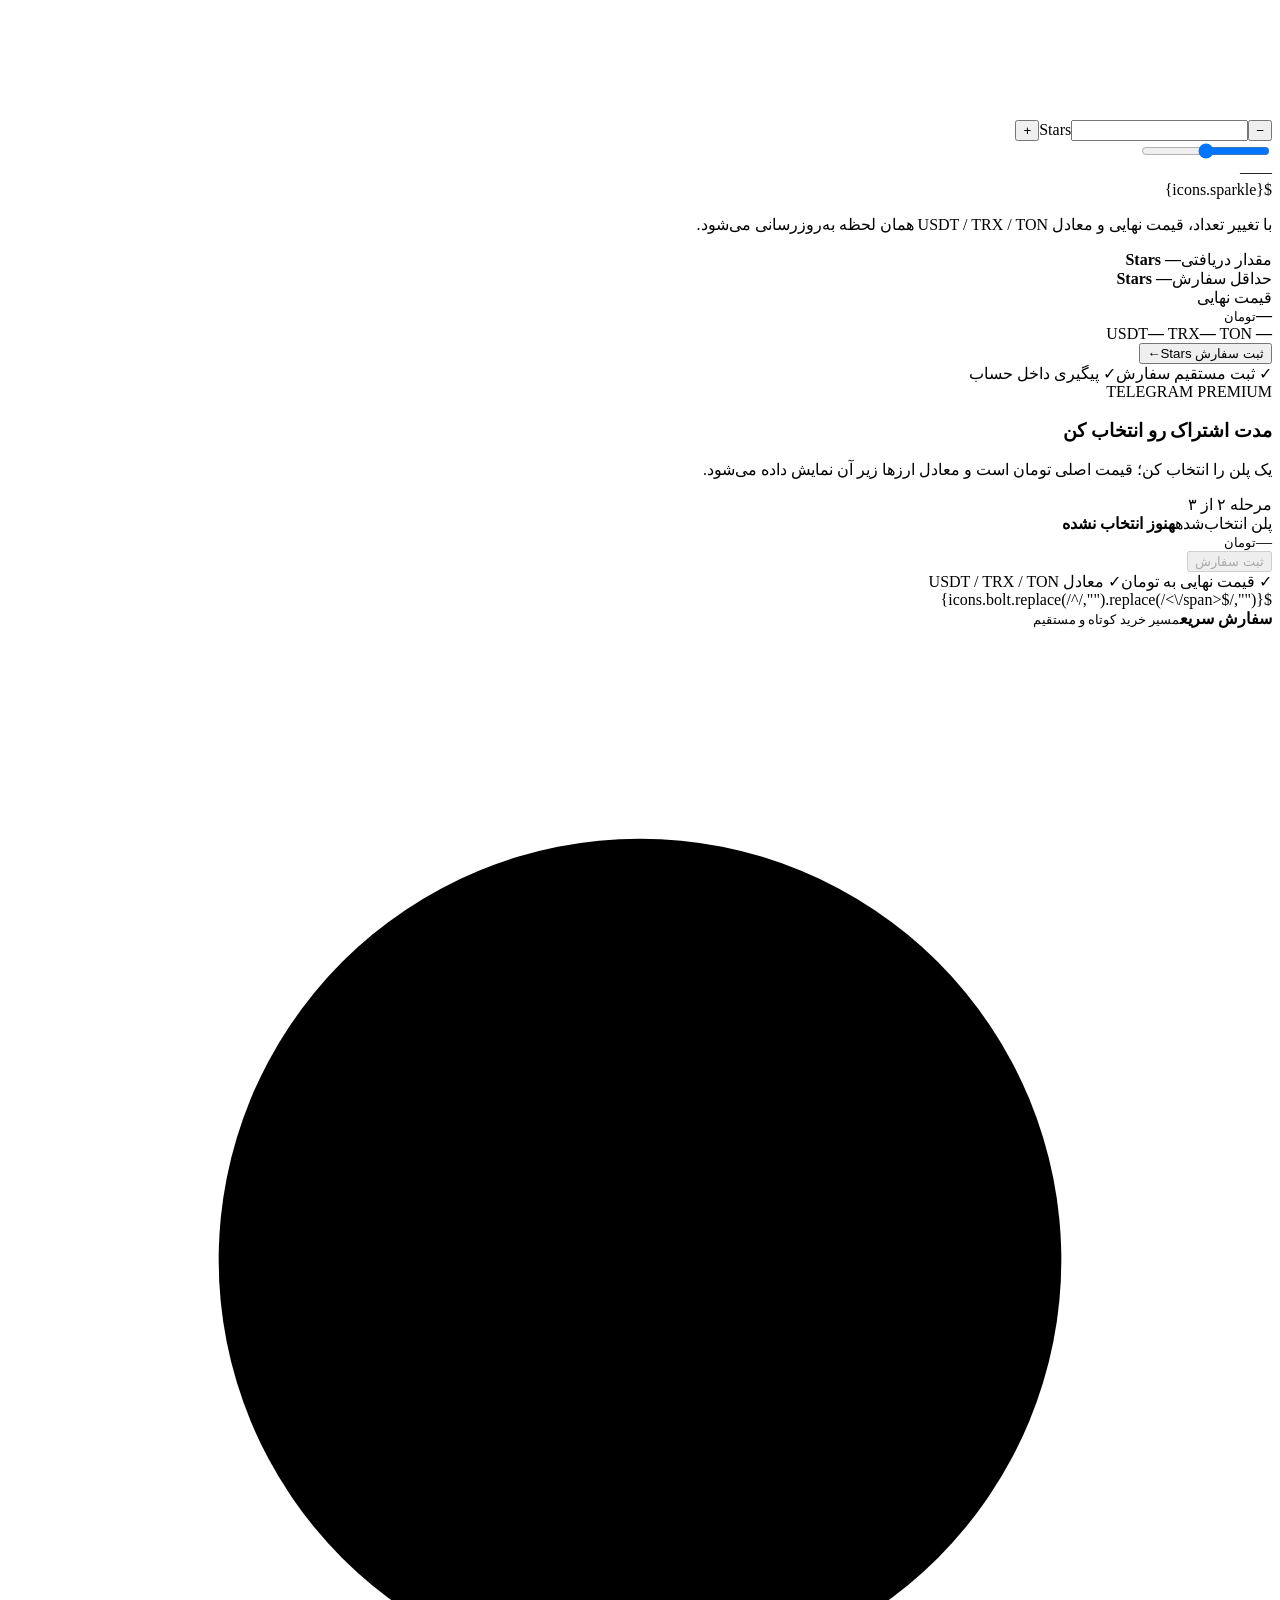
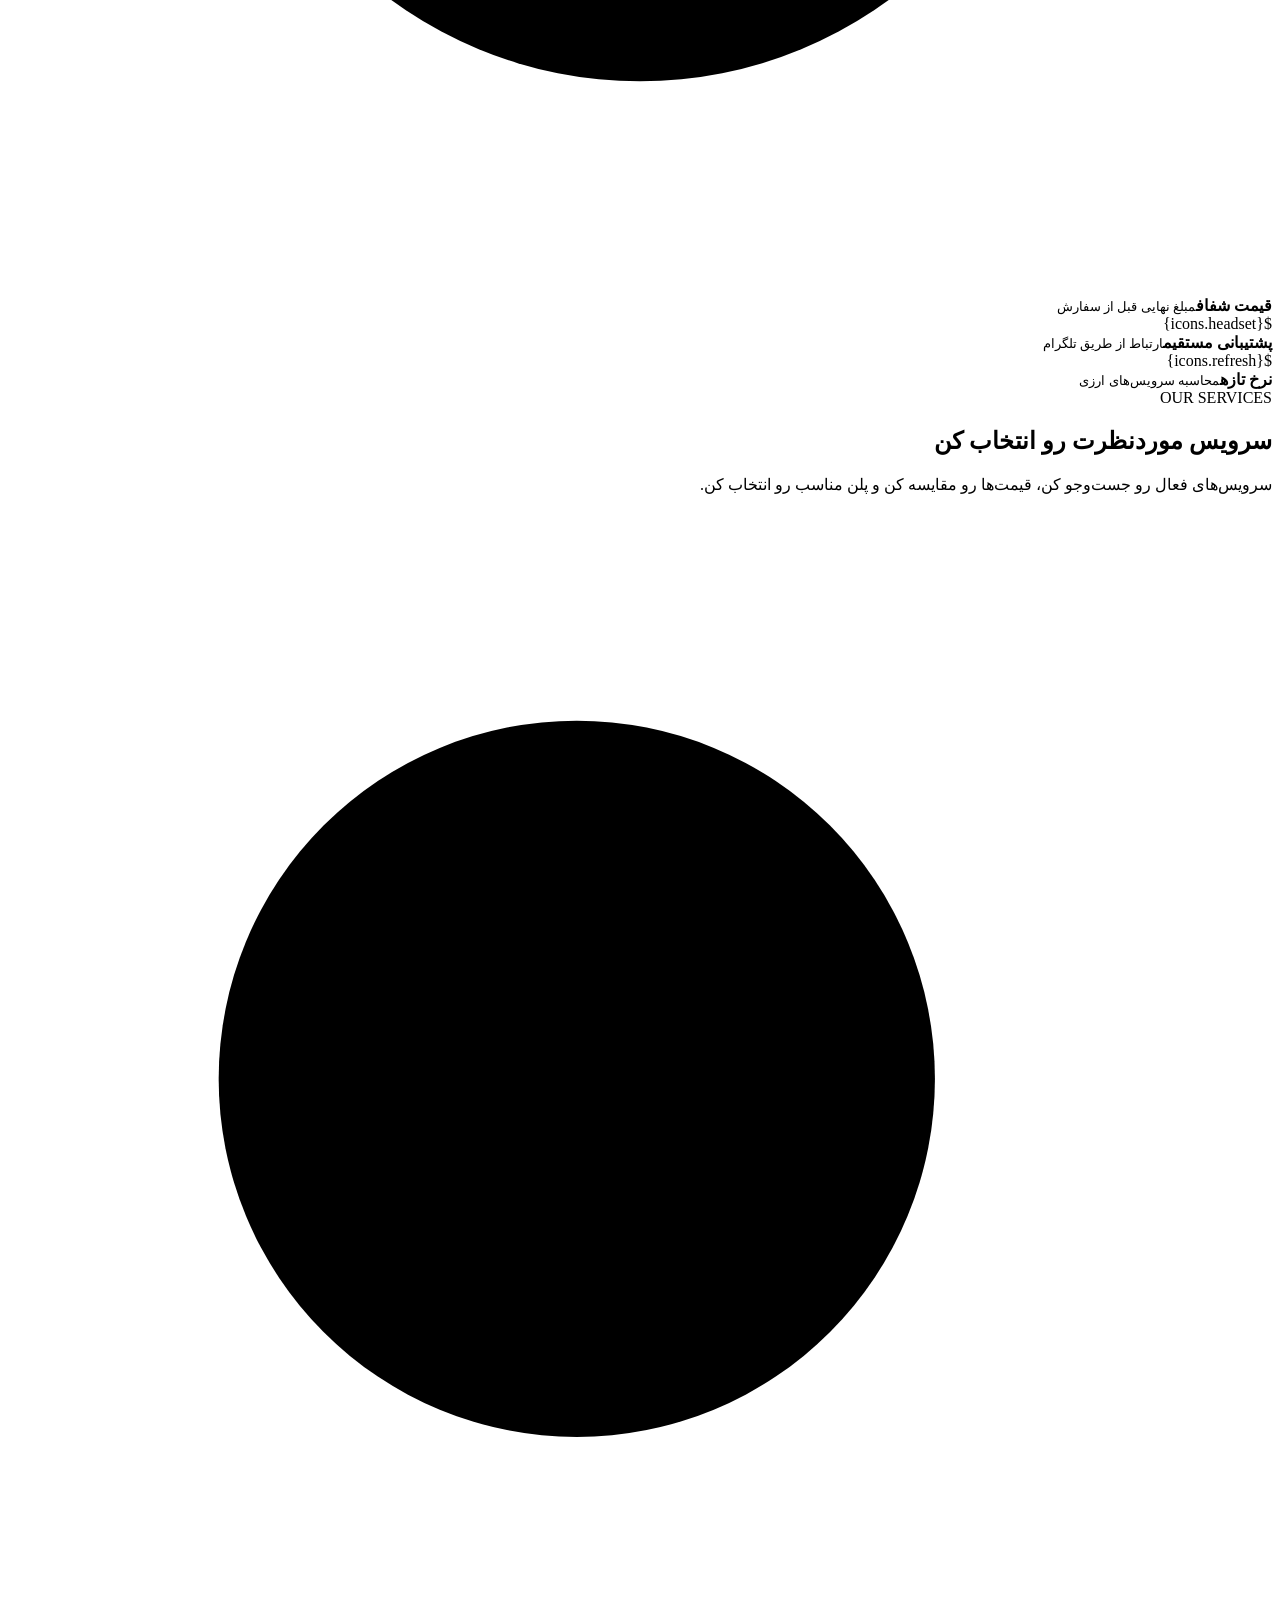
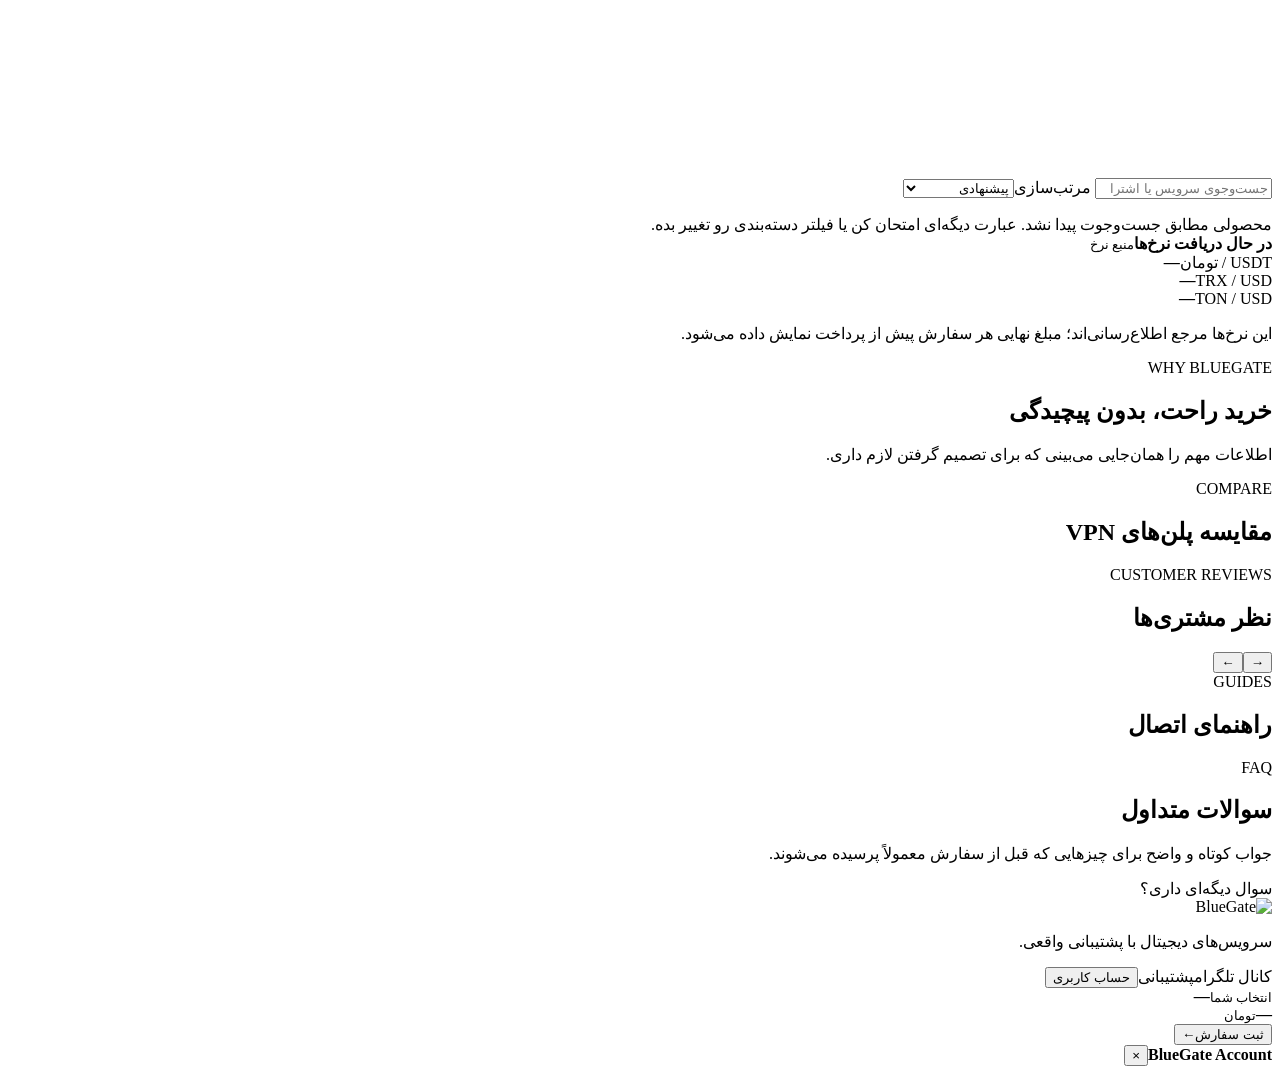
==== commit 9e20250d: "fix(web): catalog price, card semantics, shared number formatter and ARIA - Q1: catalog cards show t" ====
--- a/public/web/index.html
+++ b/public/web/index.html
@@ -30,24 +30,24 @@
     @media(prefers-reduced-motion:reduce){html.bg-route-boot #bgRouteBoot .bg-route-loader-mark:before{animation:none}}
   </style>
   <link rel="stylesheet" href="/design-system.css?v=0">
-  <link rel="stylesheet" href="/web/css/store.css?v=20261013-translation-resilience-2">
+  <link rel="stylesheet" href="/web/css/store.css?v=5.4.2-phase1-a11y-1">
   <link rel="stylesheet" href="/web/css/account.css?v=20261012-auth-drawer-hardening-1">
   <link rel="stylesheet" href="/web/css/dashboard.css?v=20261012-mobile-ticket-sheet-1">
   <link rel="stylesheet" href="/web/css/ui-overhaul.css?v=0">
   <link rel="stylesheet" href="/web/css/admin-v18.css?v=0">
   <link rel="stylesheet" href="/web/css/admin-unified.css?v=20261013-translation-resilience-2">
   <link rel="stylesheet" href="/web/css/mobile-v281.css?v=0">
-  <link rel="stylesheet" href="/web/css/contrast-guard.css?v=0">
+  <link rel="stylesheet" href="/web/css/contrast-guard.css?v=5.4.2-phase1-a11y-1">
   <link rel="stylesheet" href="/web/css/motion.css?v=0">
   <link rel="stylesheet" href="/web/css/mobile-v460.css?v=0">
-  <link rel="stylesheet" href="/web/css/orders-v9.css?v=0">
+  <link rel="stylesheet" href="/web/css/orders-v9.css?v=5.4.2-phase1-a11y-1">
   <link rel="stylesheet" href="/web/css/design-base.css?v=20261014-root-royal-blue-v9">
   <link rel="stylesheet" href="/web/css/design-components.css?v=20261014-root-royal-blue-v9">
   <link rel="stylesheet" href="/web/css/design-admin.css?v=20261014-root-royal-blue-v9">
   <link rel="stylesheet" href="/web/css/editorial-redesign.css?v=5.1.95-home-hero-1">
   <link rel="stylesheet" href="/web/css/header-profile-redesign.css?v=5.1.96-header-1">
   <link rel="stylesheet" href="/web/css/homepage-bottom-redesign.css?v=5.1.98-catalog-first-1">
-  <link rel="stylesheet" href="/web/css/homepage-experience-redesign.css?v=5.2.1-integrated-catalog-1">
+  <link rel="stylesheet" href="/web/css/homepage-experience-redesign.css?v=5.4.2-phase1-a11y-1">
   <link rel="stylesheet" href="/web/css/homepage-brand-motion.css?v=5.4.0-blue-gate-1">
 </head>
 <body>
@@ -129,14 +129,15 @@
     <section id="products" class="section shell products-section">
       <div class="service-flow" aria-label="مسیر خرید"><span class="active"><b>۱</b> انتخاب سرویس</span><i>←</i><span><b>۲</b> انتخاب گزینه</span><i>←</i><span><b>۳</b> تایید سفارش</span></div>
 
-      <div class="product-tabs" role="tablist" aria-label="محصولات">
-        <button class="product-tab active" data-target="vpnPanel" data-product="vpn" type="button"><span class="tab-badge">انتخاب پلن</span><span class="tab-icon vpn-icon"><span class="bg-icon" aria-hidden="true"><svg viewBox="0 0 24 24"><path d="M12 3 20 6v5c0 5-3.4 8.4-8 10-4.6-1.6-8-5-8-10V6l8-3Z"/><path d="m9 12 2 2 4-4"/></svg></span></span><span class="tab-copy"><strong>BluePing VPN</strong><small>اینترنت پایدار برای استفاده روزمره تا حرفه‌ای</small></span><b>مشاهده پلن‌ها ←</b></button>
-        <button class="product-tab" data-target="starsPanel" data-product="stars" type="button"><span class="tab-badge gold">تعداد دلخواه</span><span class="tab-icon stars-icon"><span class="bg-icon" aria-hidden="true"><svg viewBox="0 0 24 24"><path d="m12 3 2.7 5.5 6.1.9-4.4 4.3 1 6.1-5.4-2.9-5.4 2.9 1-6.1-4.4-4.3 6.1-.9L12 3Z"/></svg></span></span><span class="tab-copy"><strong>Telegram Stars</strong><small>تعداد دلخواه با محاسبه لحظه‌ای قیمت</small></span><b>انتخاب تعداد ←</b></button>
-        <button class="product-tab" data-target="premiumPanel" data-product="premium" type="button"><span class="tab-badge purple">۳ • ۶ • ۱۲ ماهه</span><span class="tab-icon premium-icon"><span class="bg-icon" aria-hidden="true"><svg viewBox="0 0 24 24"><path d="m21 3-7.2 18-3.5-7.3L3 10.2 21 3Z"/><path d="m10.3 13.7 4.4-4.4"/></svg></span></span><span class="tab-copy"><strong>Telegram Premium</strong><small>اشتراک ۳، ۶ و ۱۲ ماهه تلگرام</small></span><b>مشاهده پلن‌ها ←</b></button>
+      <h2 id="productsHeading" class="sr-only">سرویس‌های اصلی BlueGate</h2>
+      <div class="product-tabs" role="group" aria-labelledby="productsHeading">
+        <button class="product-tab active" data-target="vpnPanel" data-product="vpn" type="button" aria-pressed="true"><span class="tab-badge">انتخاب پلن</span><span class="tab-icon vpn-icon"><span class="bg-icon" aria-hidden="true"><svg viewBox="0 0 24 24"><path d="M12 3 20 6v5c0 5-3.4 8.4-8 10-4.6-1.6-8-5-8-10V6l8-3Z"/><path d="m9 12 2 2 4-4"/></svg></span></span><span class="tab-copy"><strong>BluePing VPN</strong><small>اینترنت پایدار برای استفاده روزمره تا حرفه‌ای</small></span><b>مشاهده پلن‌ها ←</b></button>
+        <button class="product-tab" data-target="starsPanel" data-product="stars" type="button" aria-pressed="false"><span class="tab-badge gold">تعداد دلخواه</span><span class="tab-icon stars-icon"><span class="bg-icon" aria-hidden="true"><svg viewBox="0 0 24 24"><path d="m12 3 2.7 5.5 6.1.9-4.4 4.3 1 6.1-5.4-2.9-5.4 2.9 1-6.1-4.4-4.3 6.1-.9L12 3Z"/></svg></span></span><span class="tab-copy"><strong>Telegram Stars</strong><small>تعداد دلخواه با محاسبه لحظه‌ای قیمت</small></span><b>انتخاب تعداد ←</b></button>
+        <button class="product-tab" data-target="premiumPanel" data-product="premium" type="button" aria-pressed="false"><span class="tab-badge purple">۳ • ۶ • ۱۲ ماهه</span><span class="tab-icon premium-icon"><span class="bg-icon" aria-hidden="true"><svg viewBox="0 0 24 24"><path d="m21 3-7.2 18-3.5-7.3L3 10.2 21 3Z"/><path d="m10.3 13.7 4.4-4.4"/></svg></span></span><span class="tab-copy"><strong>Telegram Premium</strong><small>اشتراک ۳، ۶ و ۱۲ ماهه تلگرام</small></span><b>مشاهده پلن‌ها ←</b></button>
       </div>
       <div class="service-swipe-hint" aria-hidden="true"><span class="bg-icon" aria-hidden="true"><svg viewBox="0 0 24 24"><path d="M3 8h18l-4-4"/><path d="m21 8-4 4"/><path d="M21 16H3l4 4"/><path d="m3 16 4-4"/></svg></span> کارت‌ها رو بکش و سرویس دیگه رو ببین</div>
 
-      <div class="service-nav-wrap" aria-hidden="true"><div class="service-nav" id="serviceNav" role="tablist" aria-label="تعویض سریع سرویس"><button class="active" data-service="vpn" role="tab">VPN</button><button data-service="stars" role="tab">Stars</button><button data-service="premium" role="tab">Premium</button></div></div>
+      <div class="service-nav-wrap" aria-hidden="true"><div class="service-nav" id="serviceNav" role="group" aria-label="تعویض سریع سرویس"><button class="active" data-service="vpn" type="button" aria-pressed="true">VPN</button><button data-service="stars" type="button" aria-pressed="false">Stars</button><button data-service="premium" type="button" aria-pressed="false">Premium</button></div></div>
 
       <div id="vpnPanel" class="product-panel active vpn-popup-panel">
         <div class="vpn-popup-launcher" id="vpnPopupLauncher">
@@ -297,9 +298,9 @@
   </aside>
 
   <div id="toast" class="toast hidden"></div>
-  <script defer src="/web/js/config.js?v=20261012"></script><script defer src="/web/js/api.js?v=20261012"></script><script defer src="/web/js/rates.js?v=20261012"></script><script defer src="/web/js/pricing.js?v=20261012"></script><script defer src="/web/js/account.js?v=5.1.96-header-1"></script><script defer src="/web/js/admin.js?v=20261013-translation-resilience-2"></script>  <script defer src="/web/js/dashboard.js?v=20261012-ticket-parity-1"></script><script defer src="/web/js/checkout.js?v=20261012"></script>
+  <script defer src="/web/js/config.js?v=20261012"></script><script defer src="/web/js/api.js?v=20261012"></script><script defer src="/web/js/rates.js?v=20261012"></script><script defer src="/web/js/pricing.js?v=5.4.2-phase1-a11y-1"></script><script defer src="/web/js/account.js?v=5.1.96-header-1"></script><script defer src="/web/js/admin.js?v=20261013-translation-resilience-2"></script>  <script defer src="/web/js/dashboard.js?v=5.4.2-phase1-a11y-1"></script><script defer src="/web/js/checkout.js?v=20261012"></script>
   <script defer src="/web/js/mobile-v281.js?v=0"></script>
-  <script defer src="/web/js/app.js?v=5.2.0-catalog-discovery-1"></script>
+  <script defer src="/web/js/app.js?v=5.4.2-phase1-a11y-1"></script>
   <script defer src="/web/js/homepage-brand-motion.js?v=5.4.0-gateway-cursor-1"></script>
   <script defer src="/web/js/motion.js?v=0"></script>
   <script defer src="/translation.js?v=20261013-translation-resilience-2"></script>
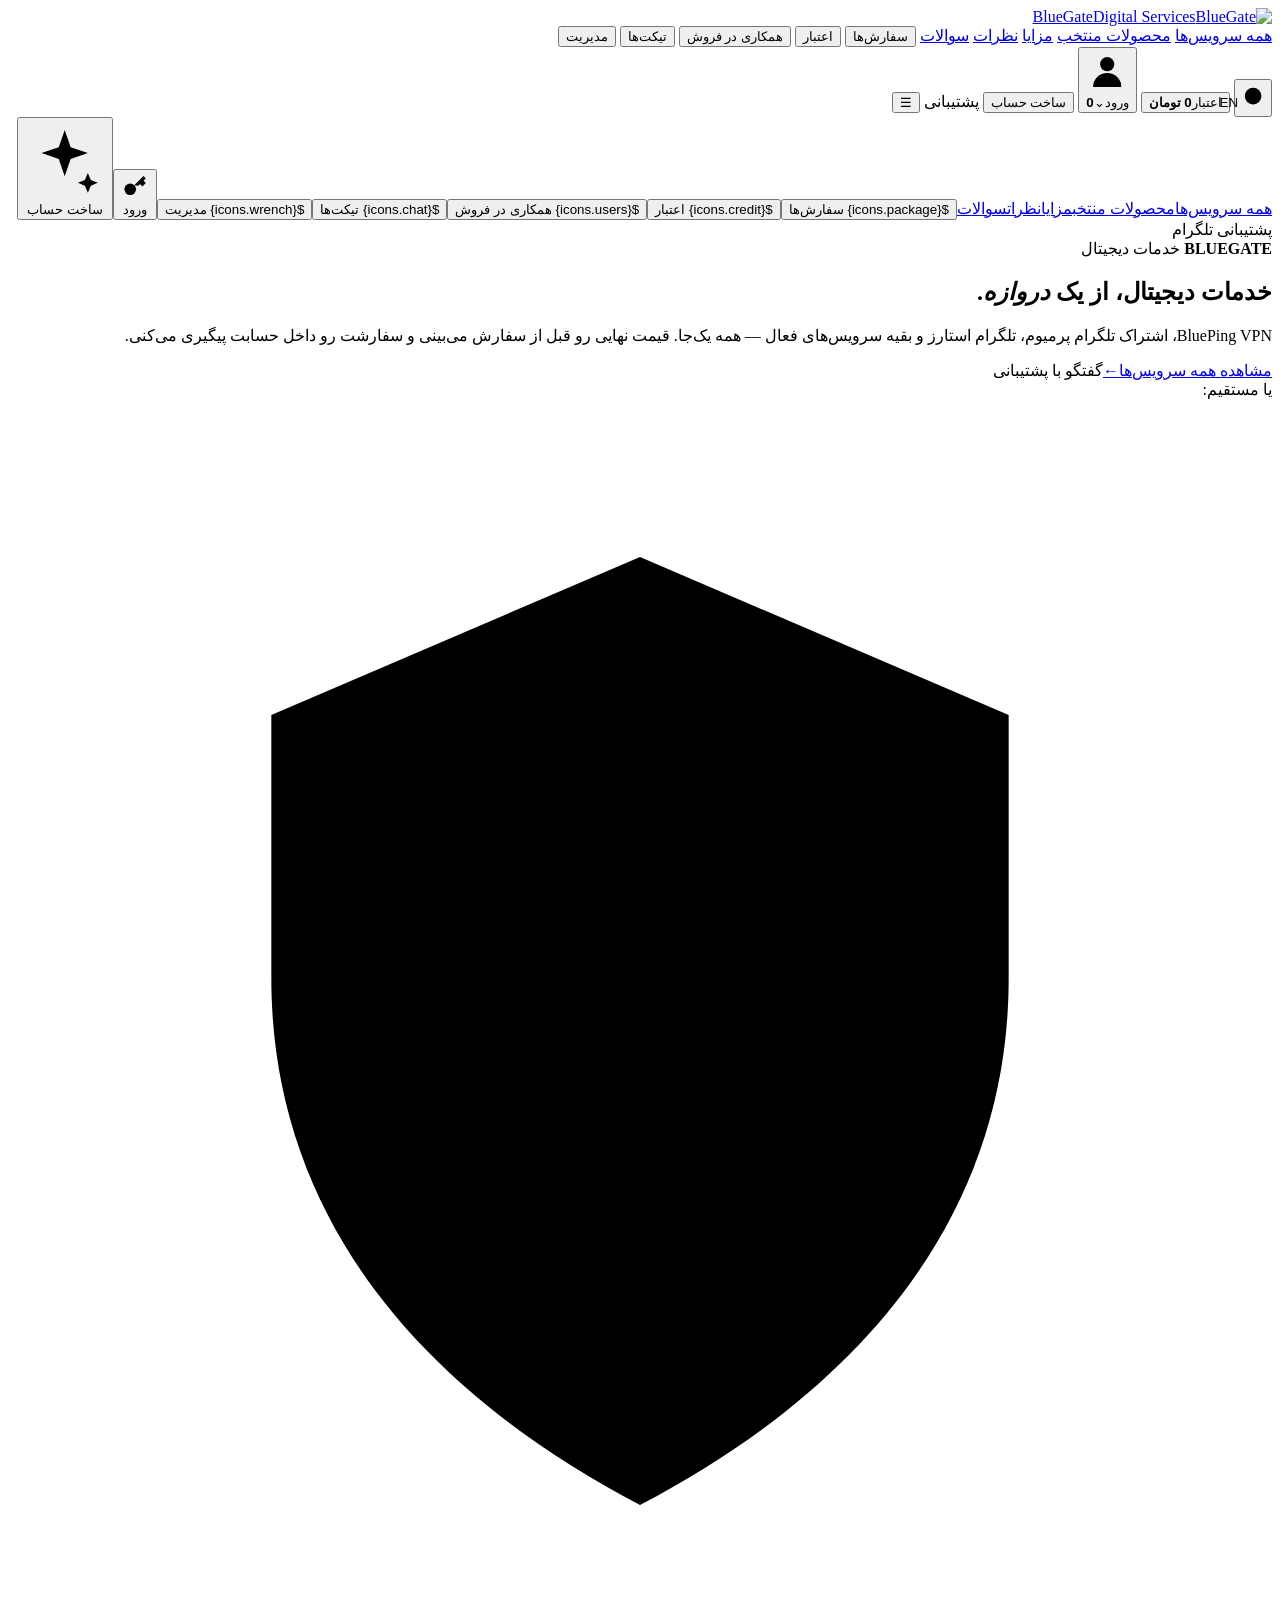
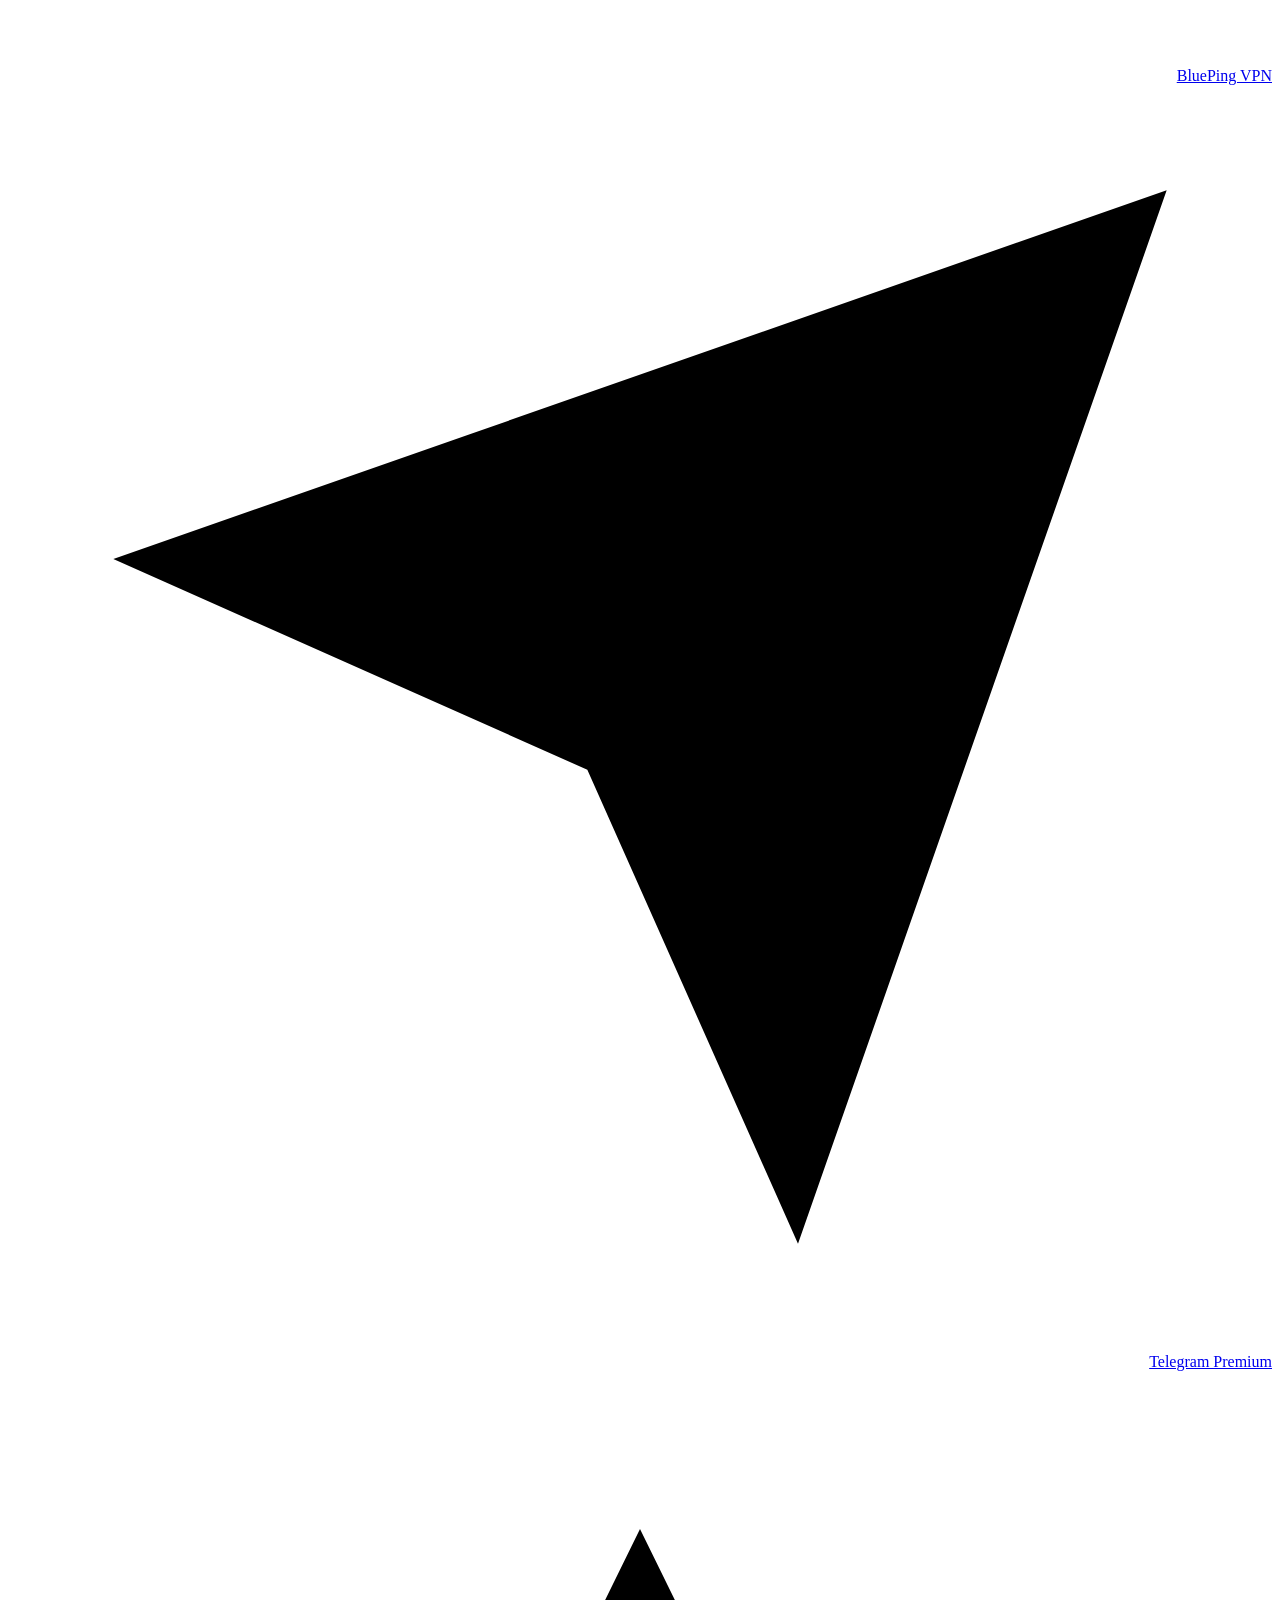
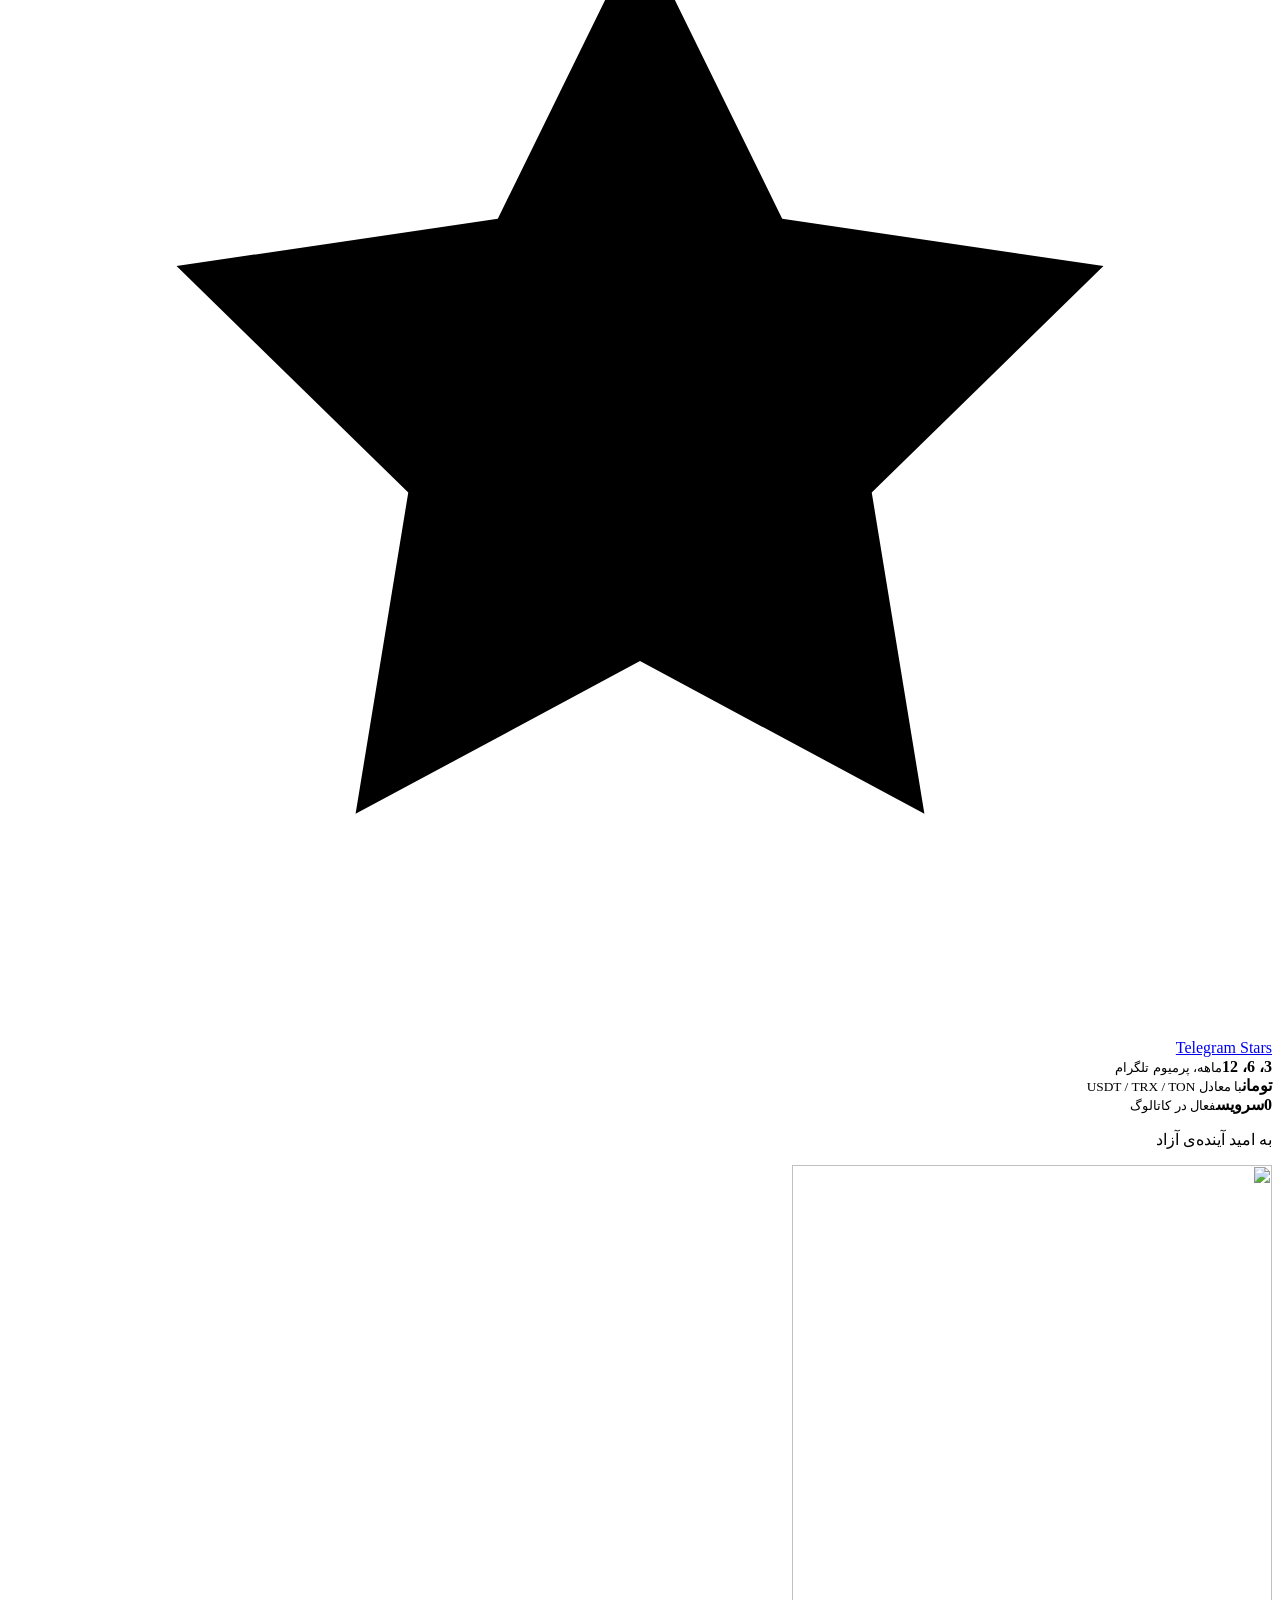
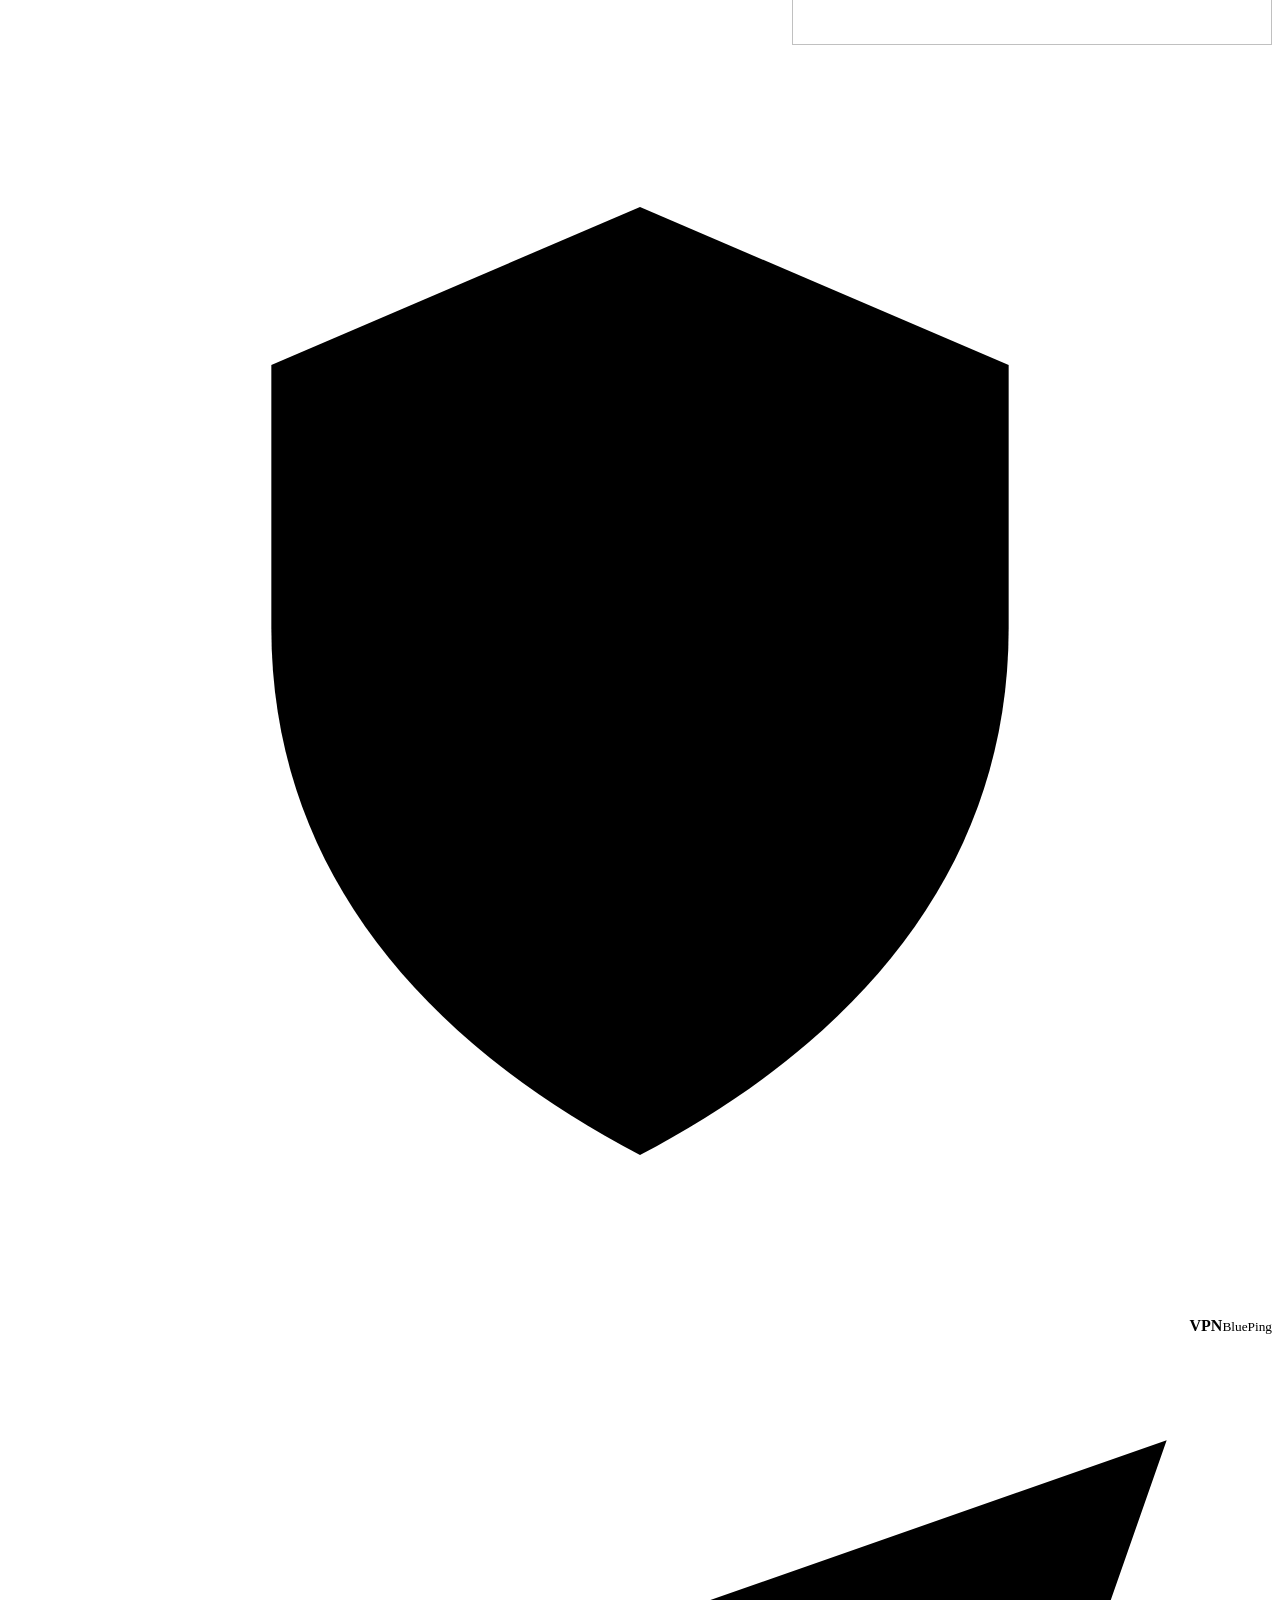
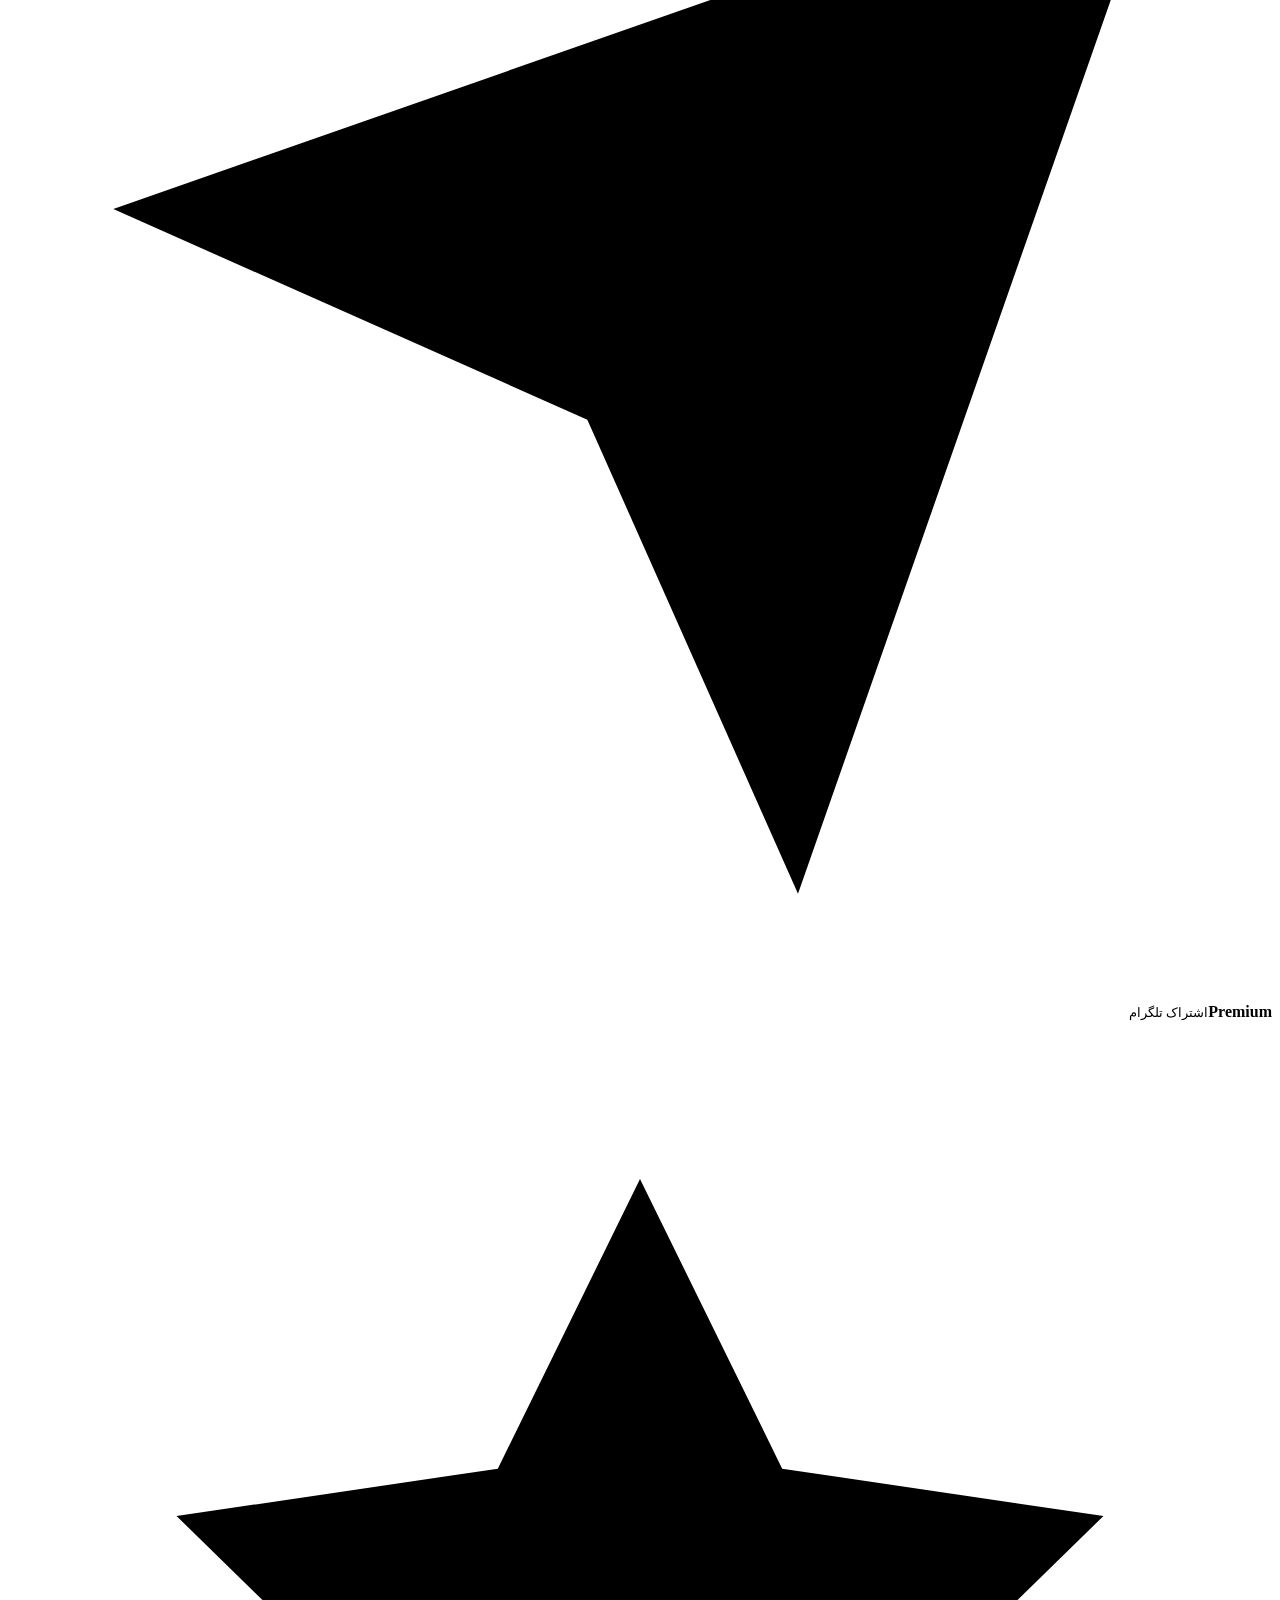
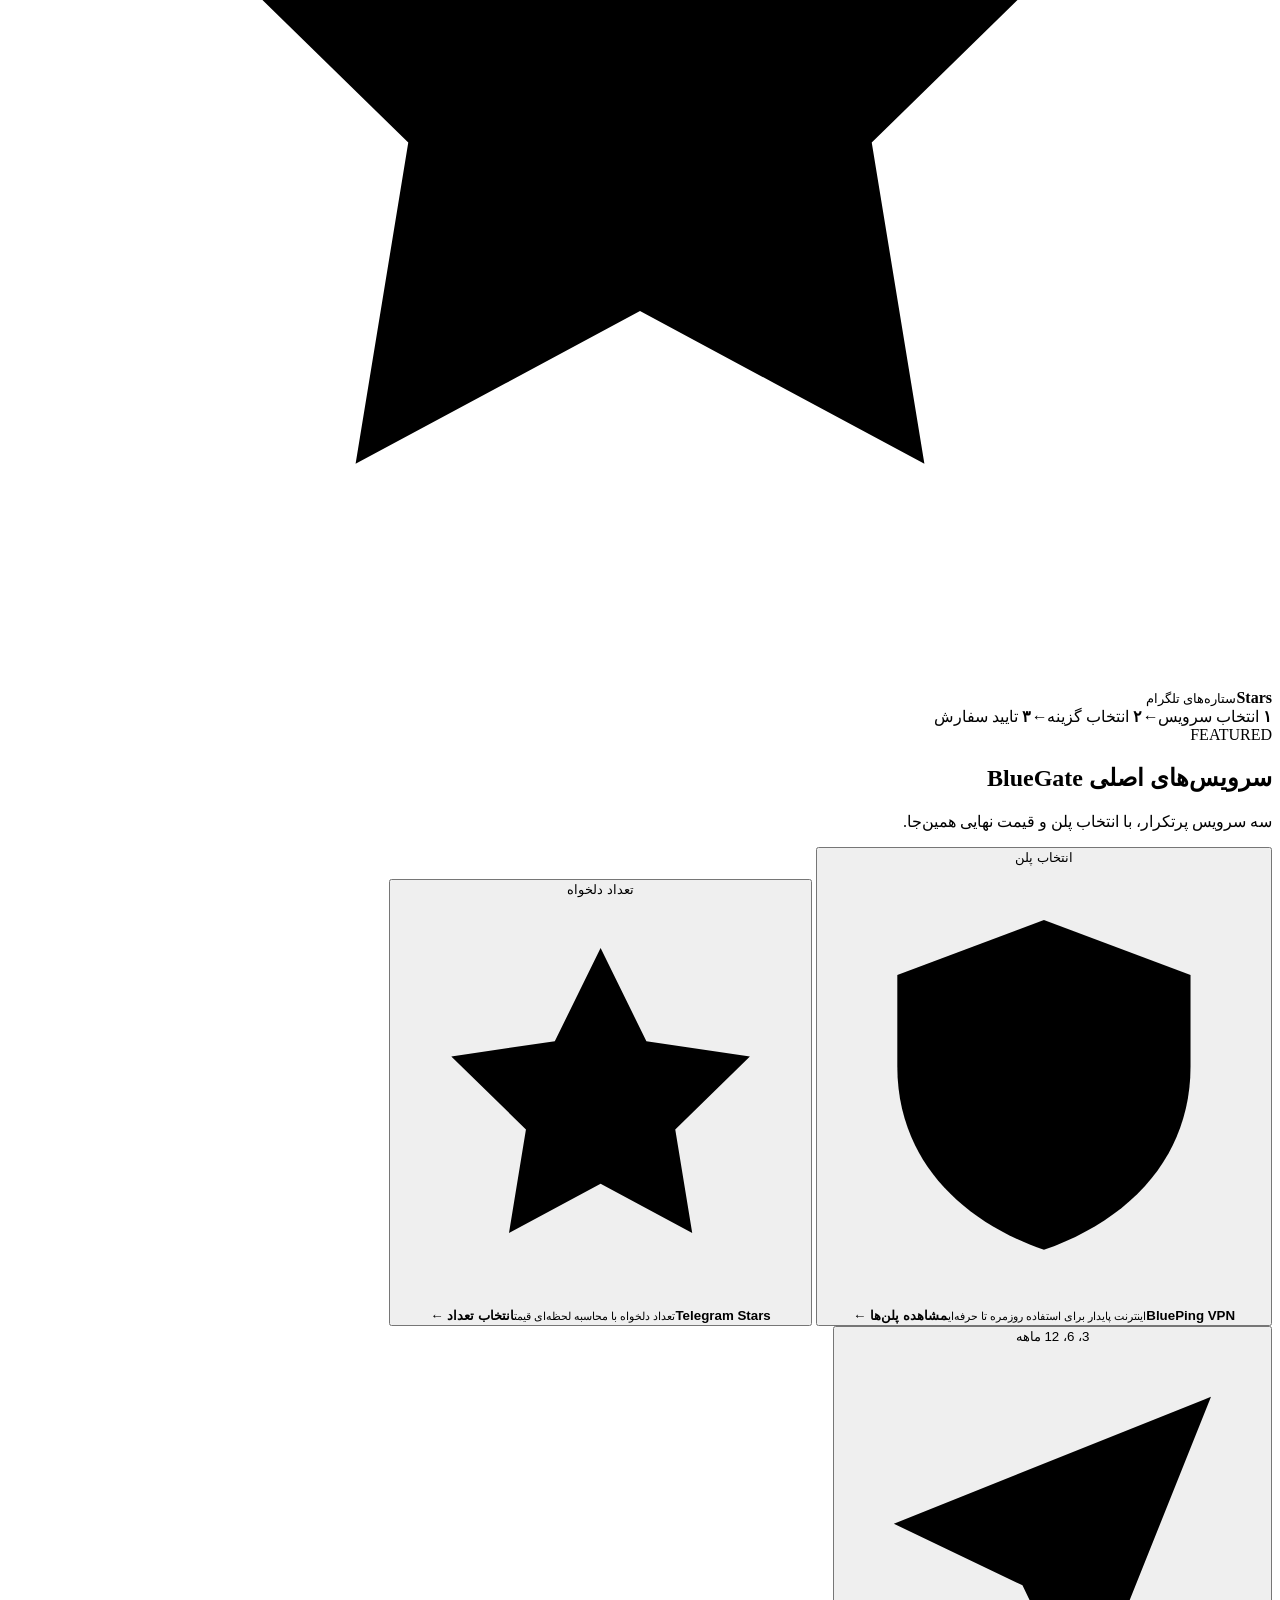
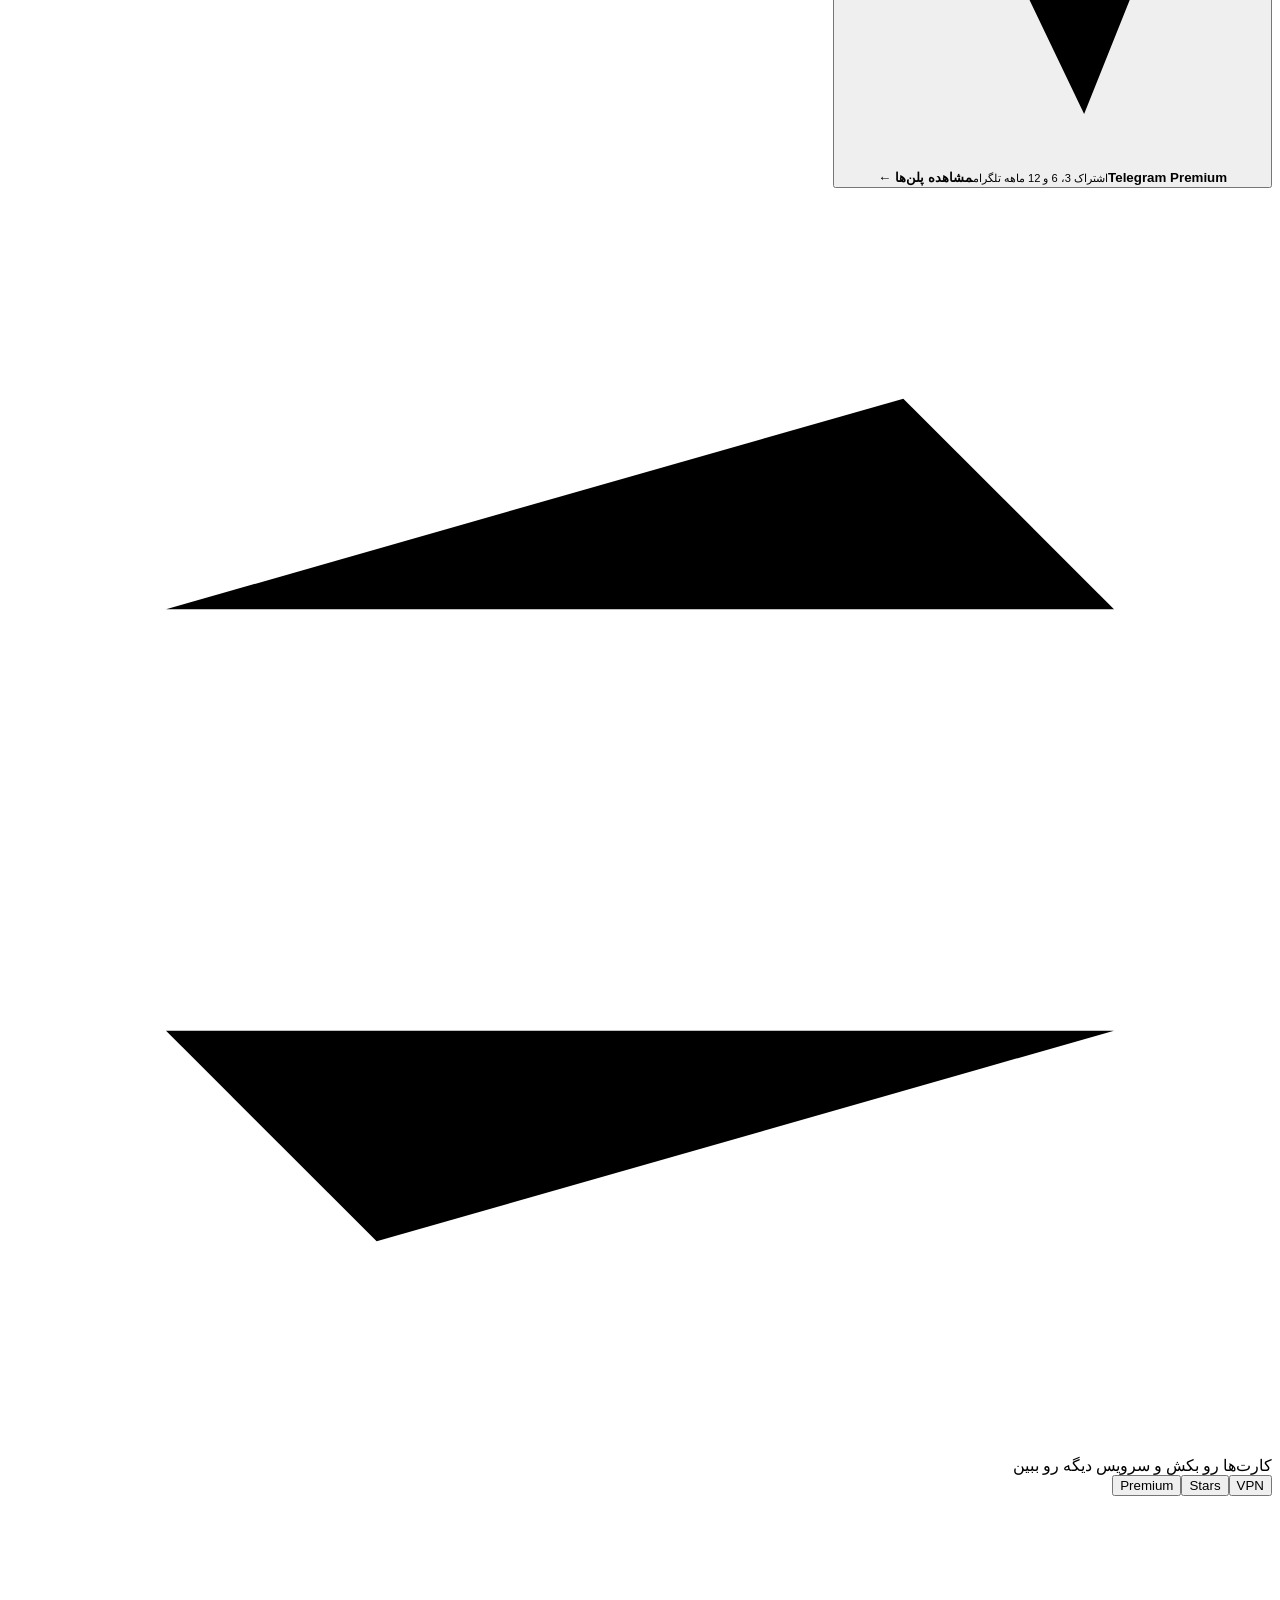
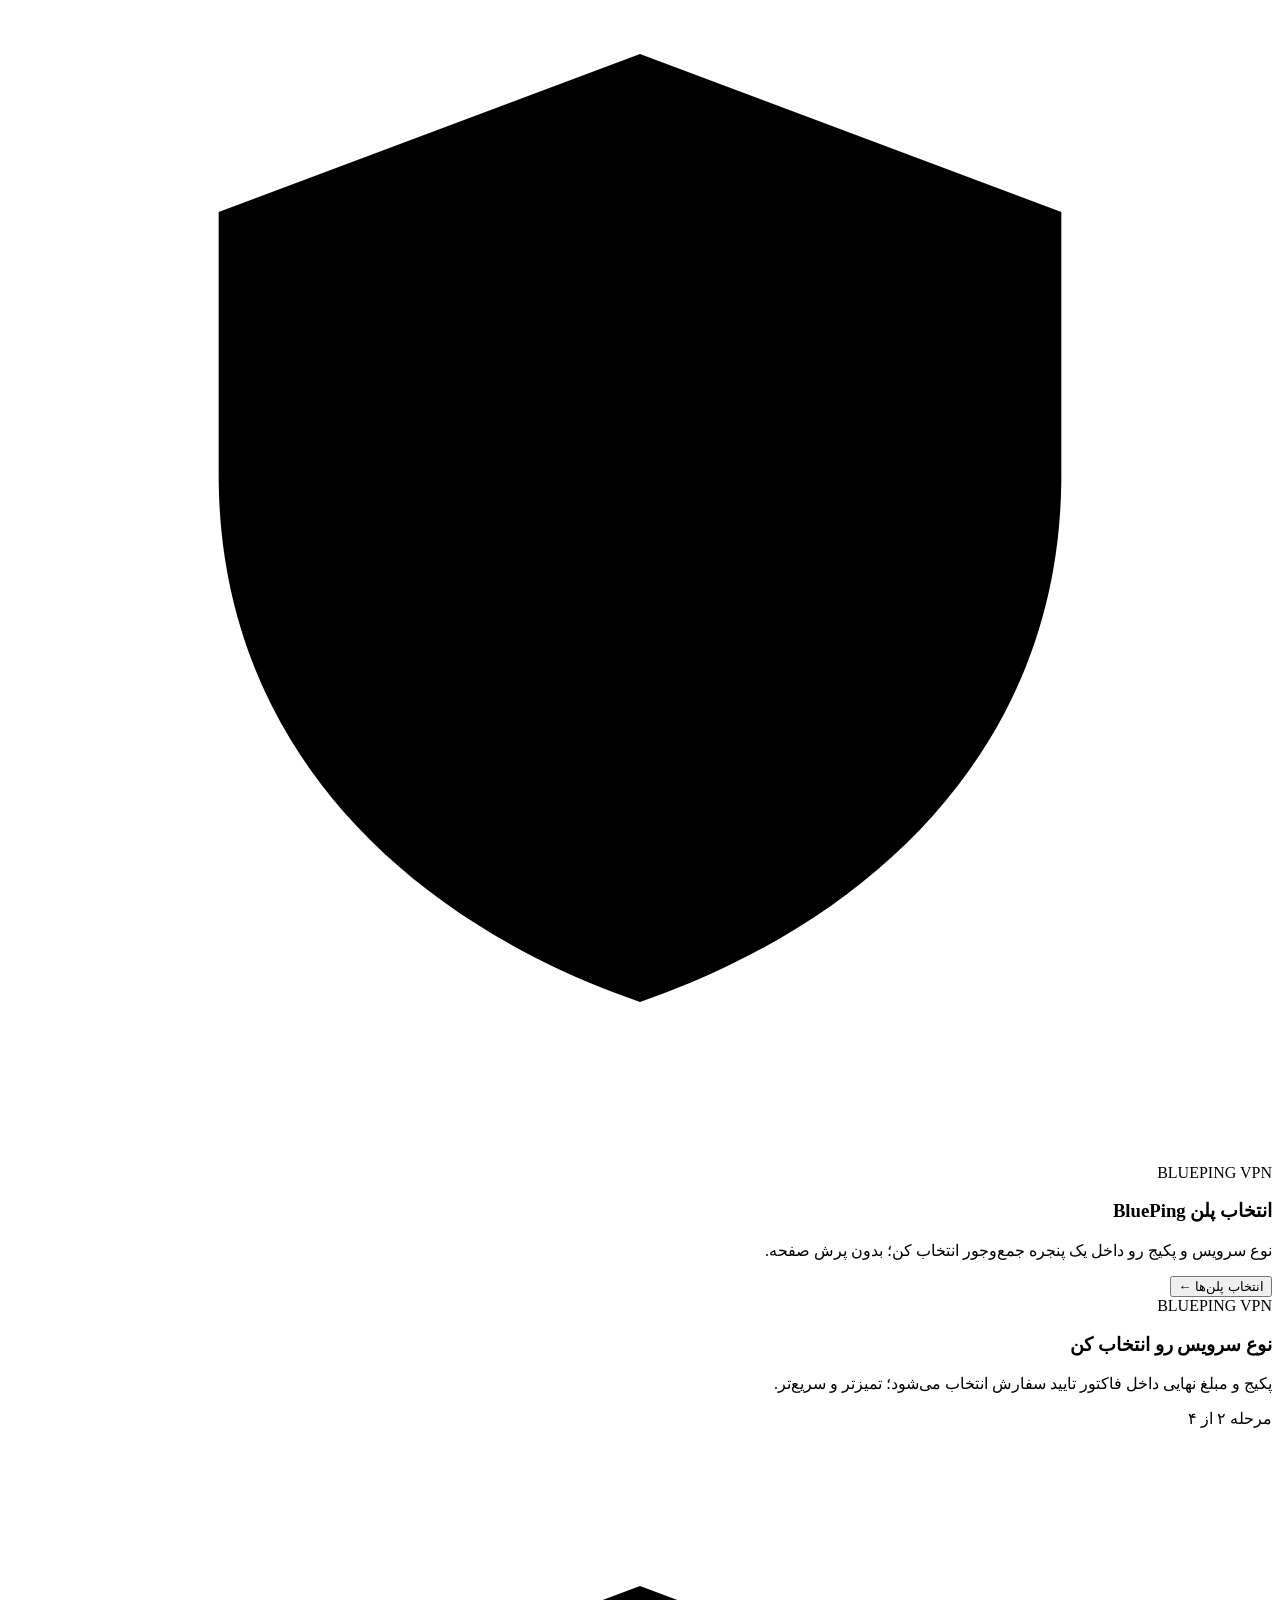
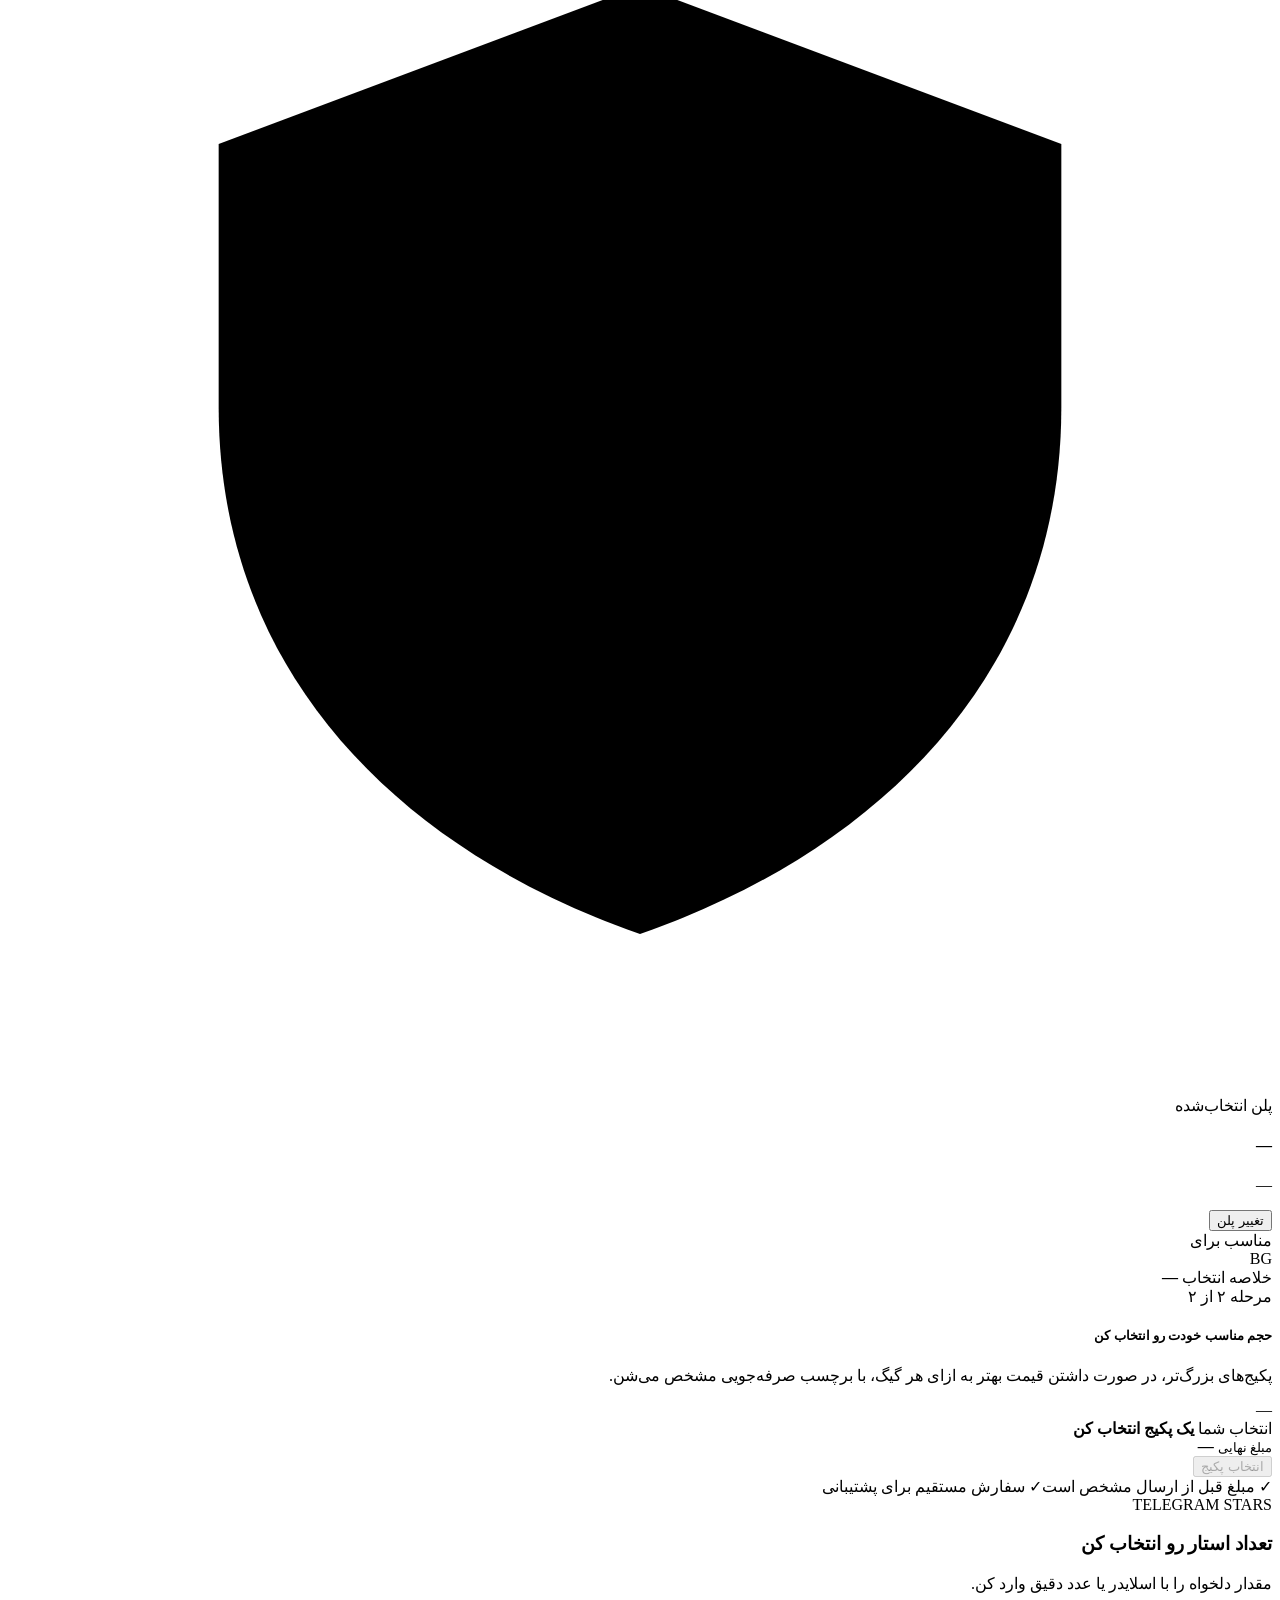
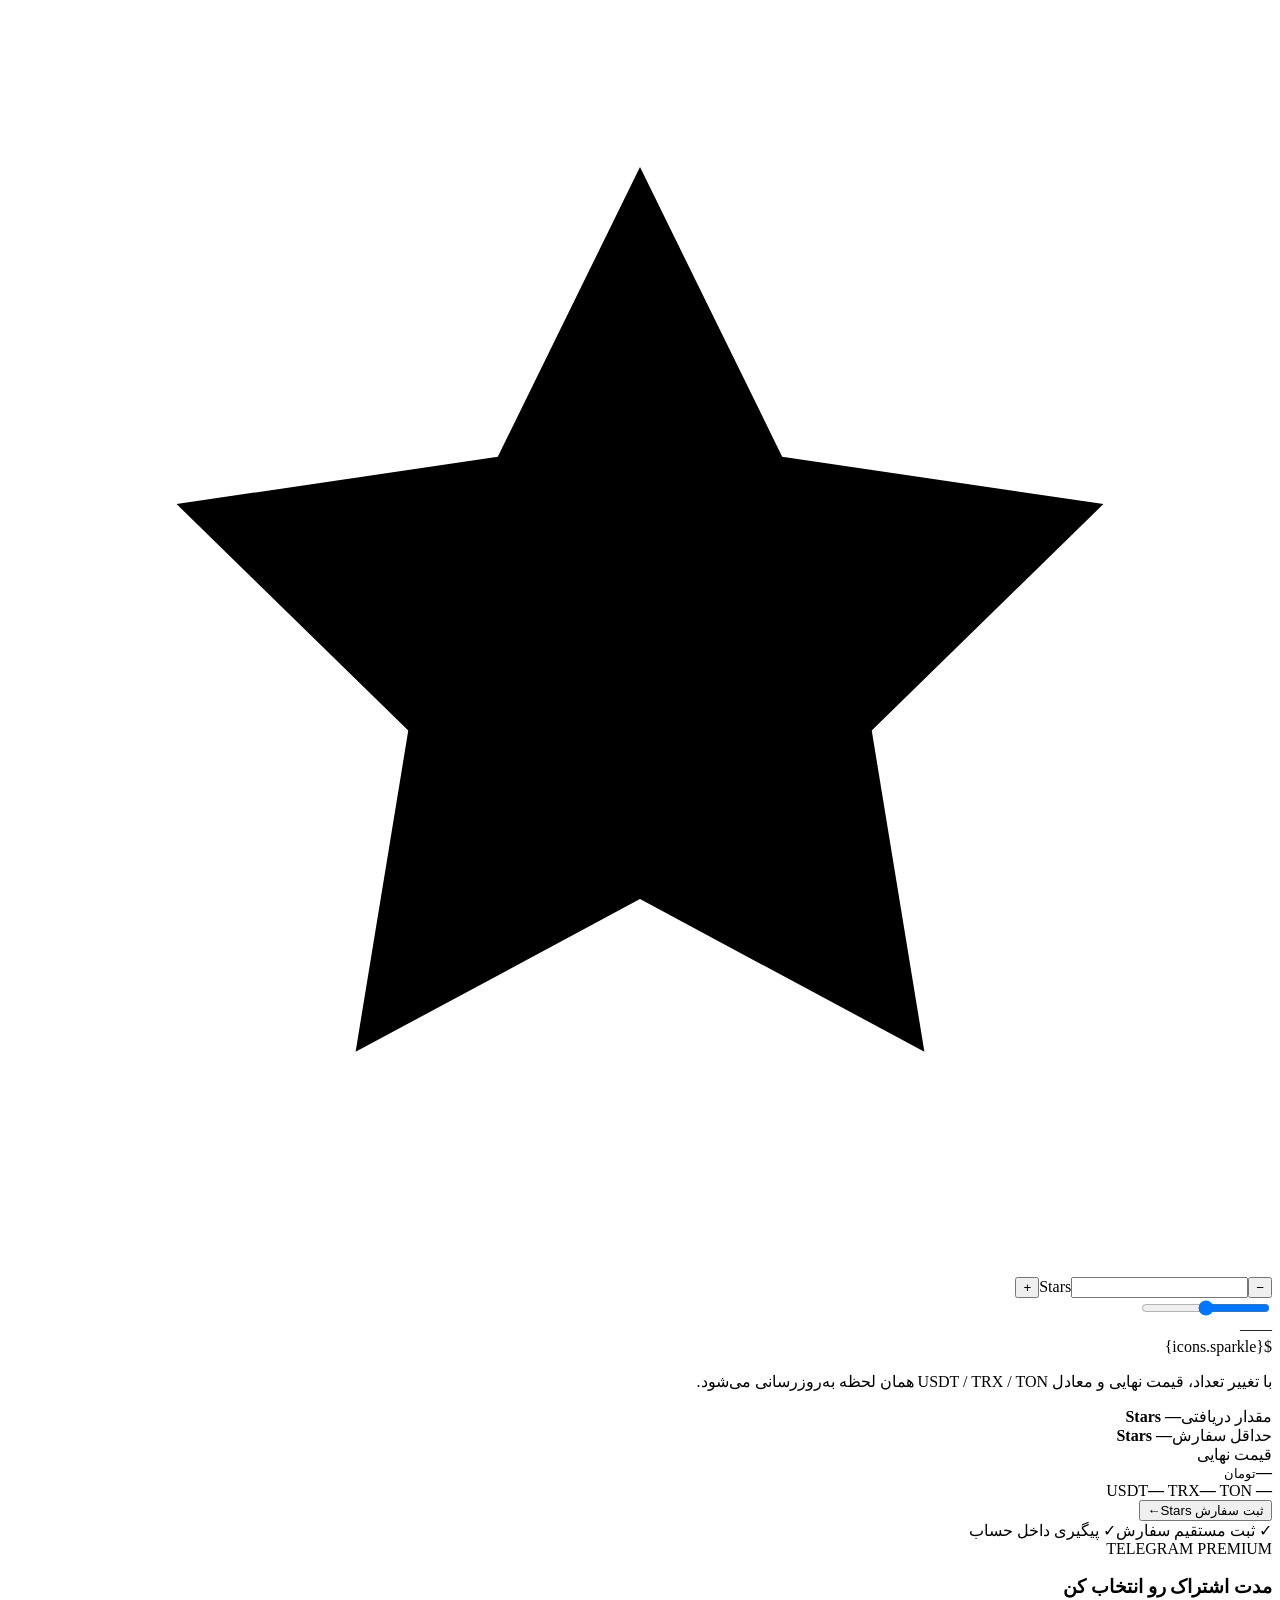
==== commit 645c694c: "هیرو «دروازه‌ی زنده» برای صفحه اصلی وب (v5.6.0) Living Gateway homepage hero (Direction 1) with the " ====
--- a/public/web/index.html
+++ b/public/web/index.html
@@ -30,29 +30,29 @@
     @media(prefers-reduced-motion:reduce){html.bg-route-boot #bgRouteBoot .bg-route-loader-mark:before{animation:none}}
   </style>
   <link rel="stylesheet" href="/design-system.css?v=0">
-  <link rel="stylesheet" href="/web/css/store.css?v=5.4.2-phase1-a11y-1">
+  <link rel="stylesheet" href="/web/css/store.css?v=5.4.3-phase1-a11y-1">
   <link rel="stylesheet" href="/web/css/account.css?v=20261012-auth-drawer-hardening-1">
   <link rel="stylesheet" href="/web/css/dashboard.css?v=20261012-mobile-ticket-sheet-1">
-  <link rel="stylesheet" href="/web/css/ui-overhaul.css?v=0">
+  <link rel="stylesheet" href="/web/css/ui-overhaul.css?v=5.5.0-catalog-editorial-1">
   <link rel="stylesheet" href="/web/css/admin-v18.css?v=0">
   <link rel="stylesheet" href="/web/css/admin-unified.css?v=20261013-translation-resilience-2">
   <link rel="stylesheet" href="/web/css/mobile-v281.css?v=0">
-  <link rel="stylesheet" href="/web/css/contrast-guard.css?v=5.4.2-phase1-a11y-1">
+  <link rel="stylesheet" href="/web/css/contrast-guard.css?v=5.4.3-phase1-a11y-1">
   <link rel="stylesheet" href="/web/css/motion.css?v=0">
   <link rel="stylesheet" href="/web/css/mobile-v460.css?v=0">
-  <link rel="stylesheet" href="/web/css/orders-v9.css?v=5.4.2-phase1-a11y-1">
+  <link rel="stylesheet" href="/web/css/orders-v9.css?v=5.4.3-phase1-a11y-1">
   <link rel="stylesheet" href="/web/css/design-base.css?v=20261014-root-royal-blue-v9">
   <link rel="stylesheet" href="/web/css/design-components.css?v=20261014-root-royal-blue-v9">
   <link rel="stylesheet" href="/web/css/design-admin.css?v=20261014-root-royal-blue-v9">
   <link rel="stylesheet" href="/web/css/editorial-redesign.css?v=5.1.95-home-hero-1">
   <link rel="stylesheet" href="/web/css/header-profile-redesign.css?v=5.1.96-header-1">
   <link rel="stylesheet" href="/web/css/homepage-bottom-redesign.css?v=5.1.98-catalog-first-1">
-  <link rel="stylesheet" href="/web/css/homepage-experience-redesign.css?v=5.4.2-phase1-a11y-1">
-  <link rel="stylesheet" href="/web/css/homepage-brand-motion.css?v=5.4.0-blue-gate-1">
+  <link rel="stylesheet" href="/web/css/homepage-experience-redesign.css?v=5.5.0-catalog-editorial-1">
+  <link rel="stylesheet" href="/web/css/homepage-brand-motion.css?v=5.6.0-living-gateway-1">
 </head>
 <body>
   <div id="bgRouteBoot" aria-live="polite"><div><span class="bg-route-loader-mark"><img src="/web/assets/logo-mark.webp" alt="BlueGate" width="43" height="43"></span><span class="bg-route-loader-label">در حال باز کردن بخش درخواستی…</span></div></div>
-  <div id="announcement" class="announcement hidden"></div>
+  <div id="announcement" class="announcement is-pending" role="region" aria-label="اطلاعیه" aria-hidden="true"></div><script>try{var v=localStorage.getItem('bg_announcement'),a=document.getElementById('announcement');if(v!==null){if(v){a.textContent=v;a.className='announcement';a.removeAttribute('aria-hidden')}else a.className='announcement hidden'}}catch(e){}</script>
 
   <header class="site-header" id="siteHeader">
     <div class="shell header-inner">
@@ -96,31 +96,30 @@
   </section>
 
   <main id="top">
-    <section class="hero shell">
-      <div class="hero-copy">
-        <div class="hero-eyebrow"><span class="pulse-dot"></span><span>خدمات دیجیتال BlueGate</span><b>قیمت و جزئیات پیش از سفارش</b></div>
-        <h1 id="heroTitle">سرویس موردنیازت رو پیدا کن.</h1>
-        <p id="heroText">از BluePing و سرویس‌های تلگرام تا بقیه خدمات دیجیتال؛ محصولات موجود رو یک‌جا ببین و قبل از سفارش، جزئیات و قیمت رو بررسی کن.</p>
-        <div class="hero-actions"><a class="btn primary xl hero-primary" data-store-nav href="#products"><span>مشاهده سرویس‌ها</span><b>←</b></a><a id="heroSupport" class="btn ghost xl" target="_blank" rel="noopener">گفتگو با پشتیبانی</a></div>
-        <div class="hero-trust"><span><i>✓</i> قیمت نهایی شفاف</span><span><i>✓</i> ثبت سفارش سریع</span><span><i>✓</i> پیگیری سفارش</span></div>
-        <div class="hero-microcopy"><span>به امید آینده‌ی آزاد</span><i></i><span>انتخاب سرویس تا ثبت سفارش، یک‌جا</span></div>
-      </div>
-      <div class="hero-visual" aria-hidden="true">
-        <div class="brand-stage">
-          <div class="hero-console-head">
-            <img src="/web/assets/logo-mark.webp" alt="" width="42" height="42">
-            <div class="hero-console-brand"><strong>BLUEGATE</strong><small>DIGITAL SERVICES</small></div>
-            <span class="hero-console-status"><i></i> آماده سفارش</span>
-          </div>
-          <div class="brand-stage-copy">
-            <span>BlueGate</span>
-            <strong>خدماتی که دنبالش هستی،<br>یک‌جا پیدا کن.</strong>
-            <small>محصولات فعال رو مقایسه کن، قیمت رو ببین و بعد تصمیم بگیر.</small>
-          </div>
-          <div class="hero-service-list">
-            <div class="hero-service-item"><span class="hero-service-icon"><svg viewBox="0 0 24 24" aria-hidden="true"><path d="M12 3 19 6v5c0 4.5-2.8 7.8-7 10-4.2-2.2-7-5.5-7-10V6l7-3Z"/><path d="m9 12 2 2 4-4"/></svg></span><strong>VPN</strong><small>BluePing</small></div>
-            <div class="hero-service-item"><span class="hero-service-icon"><svg viewBox="0 0 24 24" aria-hidden="true"><path d="m12 3 2.7 5.5 6.1.9-4.4 4.3 1 6.1-5.4-2.9-5.4 2.9 1-6.1-4.4-4.3 6.1-.9L12 3Z"/></svg></span><strong>Premium</strong><small>اشتراک تلگرام</small></div>
-            <div class="hero-service-item"><span class="hero-service-icon"><svg viewBox="0 0 24 24" aria-hidden="true"><path d="M12 3 20 8v8l-8 5-8-5V8l8-5Z"/><path d="m8 10 4 7 4-7"/></svg></span><strong>Stars</strong><small>ستاره‌های تلگرام</small></div>
+    <section class="hero shell hero--gateway" aria-labelledby="heroTitle">
+      <div class="bg-hero-copy">
+        <div class="bg-hero-eyebrow"><span class="bg-hero-edge" aria-hidden="true"></span><span><b>BLUEGATE</b> خدمات دیجیتال</span></div>
+        <h1 id="heroTitle"><span class="bg-hero-ln"><span>خدمات دیجیتال، </span></span><span class="bg-hero-ln"><span>از یک <em>دروازه</em>.</span></span></h1>
+        <p id="heroText" class="bg-hero-lede">BluePing VPN، اشتراک تلگرام پرمیوم، تلگرام استارز و بقیه سرویس‌های فعال — همه یک‌جا. قیمت نهایی رو قبل از سفارش می‌بینی و سفارشت رو داخل حسابت پیگیری می‌کنی.</p>
+        <div class="hero-actions bg-hero-actions"><a class="btn primary xl hero-primary" data-store-nav href="#genericProductsSection"><span>مشاهده همه سرویس‌ها</span><b aria-hidden="true">←</b></a><a id="heroSupport" class="btn ghost xl" target="_blank" rel="noopener">گفتگو با پشتیبانی</a></div>
+        <div class="bg-hero-quick"><span>یا مستقیم:</span><a class="bg-hero-chip" href="#products" data-hero-service="vpn"><svg viewBox="0 0 24 24" aria-hidden="true" focusable="false"><path d="M12 3 19 6v5c0 4.5-2.8 7.8-7 10-4.2-2.2-7-5.5-7-10V6l7-3Z"/></svg>BluePing VPN</a><a class="bg-hero-chip" href="#products" data-hero-service="premium"><svg viewBox="0 0 24 24" aria-hidden="true" focusable="false"><path d="m22 2-7 20-4-9-9-4 20-7Z"/></svg>Telegram Premium</a><a class="bg-hero-chip" href="#products" data-hero-service="stars"><svg viewBox="0 0 24 24" aria-hidden="true" focusable="false"><path d="m12 3 2.7 5.5 6.1.9-4.4 4.3 1 6.1-5.4-2.9-5.4 2.9 1-6.1-4.4-4.3 6.1-.9L12 3Z"/></svg>Telegram Stars</a></div>
+        <div class="bg-hero-proof">
+          <div><b>3، 6، 12</b><small>ماهه، پرمیوم تلگرام</small></div>
+          <div><b>تومان</b><small>با معادل USDT / TRX / TON</small></div>
+          <div id="heroServiceCount" class="bg-hero-count is-pending"><b><span data-hero-count>0</span><span class="bg-hero-unit">سرویس</span></b><small>فعال در کاتالوگ</small></div>
+        </div>
+        <p class="bg-hero-slogan">به امید آینده‌ی آزاد</p>
+      </div>
+      <div class="bg-hero-visual" data-hero-parallax aria-hidden="true">
+        <div class="bg-gate">
+          <div class="bg-gate-l" style="--d:5"><div class="bg-gate-ring bg-gate-r1"></div><div class="bg-gate-sweep"></div></div>
+          <div class="bg-gate-l" style="--d:9"><div class="bg-gate-ring bg-gate-r2"></div></div>
+          <div class="bg-gate-l" style="--d:13"><div class="bg-gate-beam"></div><div class="bg-gate-ring bg-gate-r3"></div><div class="bg-gate-halo"></div></div>
+          <div class="bg-gate-l" style="--d:16"><div class="bg-gate-core"><img src="/web/assets/logo-mark.webp" alt="" width="480" height="480" decoding="async"><span class="bg-gate-door bg-gate-door-a"></span><span class="bg-gate-door bg-gate-door-b"></span></div></div>
+          <div class="bg-gate-l" style="--d:22">
+            <div class="bg-gate-node-pos" style="--x:76%;--y:20%"><div class="bg-gate-node" style="--i:0;--fx:-90px;--fy:110px"><span class="bg-gate-ni"><svg viewBox="0 0 24 24" focusable="false"><path d="M12 3 19 6v5c0 4.5-2.8 7.8-7 10-4.2-2.2-7-5.5-7-10V6l7-3Z"/><path d="m9 12 2 2 4-4"/></svg></span><span><b>VPN</b><small>BluePing</small></span></div></div>
+            <div class="bg-gate-node-pos" style="--x:15%;--y:52%"><div class="bg-gate-node" style="--i:1;--fx:120px;--fy:0px"><span class="bg-gate-ni"><svg viewBox="0 0 24 24" focusable="false"><path d="m22 2-7 20-4-9-9-4 20-7Z"/><path d="M22 2 11 13"/></svg></span><span><b>Premium</b><small>اشتراک تلگرام</small></span></div></div>
+            <div class="bg-gate-node-pos" style="--x:70%;--y:83%"><div class="bg-gate-node" style="--i:2;--fx:-70px;--fy:-120px"><span class="bg-gate-ni"><svg viewBox="0 0 24 24" focusable="false"><path d="m12 3 2.7 5.5 6.1.9-4.4 4.3 1 6.1-5.4-2.9-5.4 2.9 1-6.1-4.4-4.3 6.1-.9L12 3Z"/></svg></span><span><b>Stars</b><small>ستاره‌های تلگرام</small></span></div></div>
           </div>
         </div>
       </div>
@@ -129,11 +128,11 @@
     <section id="products" class="section shell products-section">
       <div class="service-flow" aria-label="مسیر خرید"><span class="active"><b>۱</b> انتخاب سرویس</span><i>←</i><span><b>۲</b> انتخاب گزینه</span><i>←</i><span><b>۳</b> تایید سفارش</span></div>
 
-      <h2 id="productsHeading" class="sr-only">سرویس‌های اصلی BlueGate</h2>
+      <div class="bg-products-head"><span class="bg-products-kicker" aria-hidden="true">FEATURED</span><h2 id="productsHeading">سرویس‌های اصلی BlueGate</h2><p>سه سرویس پرتکرار، با انتخاب پلن و قیمت نهایی همین‌جا.</p></div>
       <div class="product-tabs" role="group" aria-labelledby="productsHeading">
         <button class="product-tab active" data-target="vpnPanel" data-product="vpn" type="button" aria-pressed="true"><span class="tab-badge">انتخاب پلن</span><span class="tab-icon vpn-icon"><span class="bg-icon" aria-hidden="true"><svg viewBox="0 0 24 24"><path d="M12 3 20 6v5c0 5-3.4 8.4-8 10-4.6-1.6-8-5-8-10V6l8-3Z"/><path d="m9 12 2 2 4-4"/></svg></span></span><span class="tab-copy"><strong>BluePing VPN</strong><small>اینترنت پایدار برای استفاده روزمره تا حرفه‌ای</small></span><b>مشاهده پلن‌ها ←</b></button>
         <button class="product-tab" data-target="starsPanel" data-product="stars" type="button" aria-pressed="false"><span class="tab-badge gold">تعداد دلخواه</span><span class="tab-icon stars-icon"><span class="bg-icon" aria-hidden="true"><svg viewBox="0 0 24 24"><path d="m12 3 2.7 5.5 6.1.9-4.4 4.3 1 6.1-5.4-2.9-5.4 2.9 1-6.1-4.4-4.3 6.1-.9L12 3Z"/></svg></span></span><span class="tab-copy"><strong>Telegram Stars</strong><small>تعداد دلخواه با محاسبه لحظه‌ای قیمت</small></span><b>انتخاب تعداد ←</b></button>
-        <button class="product-tab" data-target="premiumPanel" data-product="premium" type="button" aria-pressed="false"><span class="tab-badge purple">۳ • ۶ • ۱۲ ماهه</span><span class="tab-icon premium-icon"><span class="bg-icon" aria-hidden="true"><svg viewBox="0 0 24 24"><path d="m21 3-7.2 18-3.5-7.3L3 10.2 21 3Z"/><path d="m10.3 13.7 4.4-4.4"/></svg></span></span><span class="tab-copy"><strong>Telegram Premium</strong><small>اشتراک ۳، ۶ و ۱۲ ماهه تلگرام</small></span><b>مشاهده پلن‌ها ←</b></button>
+        <button class="product-tab" data-target="premiumPanel" data-product="premium" type="button" aria-pressed="false"><span class="tab-badge purple">3، 6، 12 ماهه</span><span class="tab-icon premium-icon"><span class="bg-icon" aria-hidden="true"><svg viewBox="0 0 24 24"><path d="m21 3-7.2 18-3.5-7.3L3 10.2 21 3Z"/><path d="m10.3 13.7 4.4-4.4"/></svg></span></span><span class="tab-copy"><strong>Telegram Premium</strong><small>اشتراک 3، 6 و 12 ماهه تلگرام</small></span><b>مشاهده پلن‌ها ←</b></button>
       </div>
       <div class="service-swipe-hint" aria-hidden="true"><span class="bg-icon" aria-hidden="true"><svg viewBox="0 0 24 24"><path d="M3 8h18l-4-4"/><path d="m21 8-4 4"/><path d="M21 16H3l4 4"/><path d="m3 16 4-4"/></svg></span> کارت‌ها رو بکش و سرویس دیگه رو ببین</div>
 
@@ -298,10 +297,10 @@
   </aside>
 
   <div id="toast" class="toast hidden"></div>
-  <script defer src="/web/js/config.js?v=20261012"></script><script defer src="/web/js/api.js?v=20261012"></script><script defer src="/web/js/rates.js?v=20261012"></script><script defer src="/web/js/pricing.js?v=5.4.2-phase1-a11y-1"></script><script defer src="/web/js/account.js?v=5.1.96-header-1"></script><script defer src="/web/js/admin.js?v=20261013-translation-resilience-2"></script>  <script defer src="/web/js/dashboard.js?v=5.4.2-phase1-a11y-1"></script><script defer src="/web/js/checkout.js?v=20261012"></script>
+  <script defer src="/web/js/config.js?v=20261012"></script><script defer src="/web/js/api.js?v=20261012"></script><script defer src="/web/js/rates.js?v=20261012"></script><script defer src="/web/js/pricing.js?v=5.4.3-phase1-a11y-1"></script><script defer src="/web/js/account.js?v=5.1.96-header-1"></script><script defer src="/web/js/admin.js?v=20261013-translation-resilience-2"></script>  <script defer src="/web/js/dashboard.js?v=5.4.3-phase1-a11y-1"></script><script defer src="/web/js/checkout.js?v=20261012"></script>
   <script defer src="/web/js/mobile-v281.js?v=0"></script>
-  <script defer src="/web/js/app.js?v=5.4.2-phase1-a11y-1"></script>
-  <script defer src="/web/js/homepage-brand-motion.js?v=5.4.0-gateway-cursor-1"></script>
+  <script defer src="/web/js/app.js?v=5.6.0-living-gateway-1"></script>
+  <script defer src="/web/js/homepage-brand-motion.js?v=5.6.0-living-gateway-1"></script>
   <script defer src="/web/js/motion.js?v=0"></script>
   <script defer src="/translation.js?v=20261013-translation-resilience-2"></script>
 </body>
